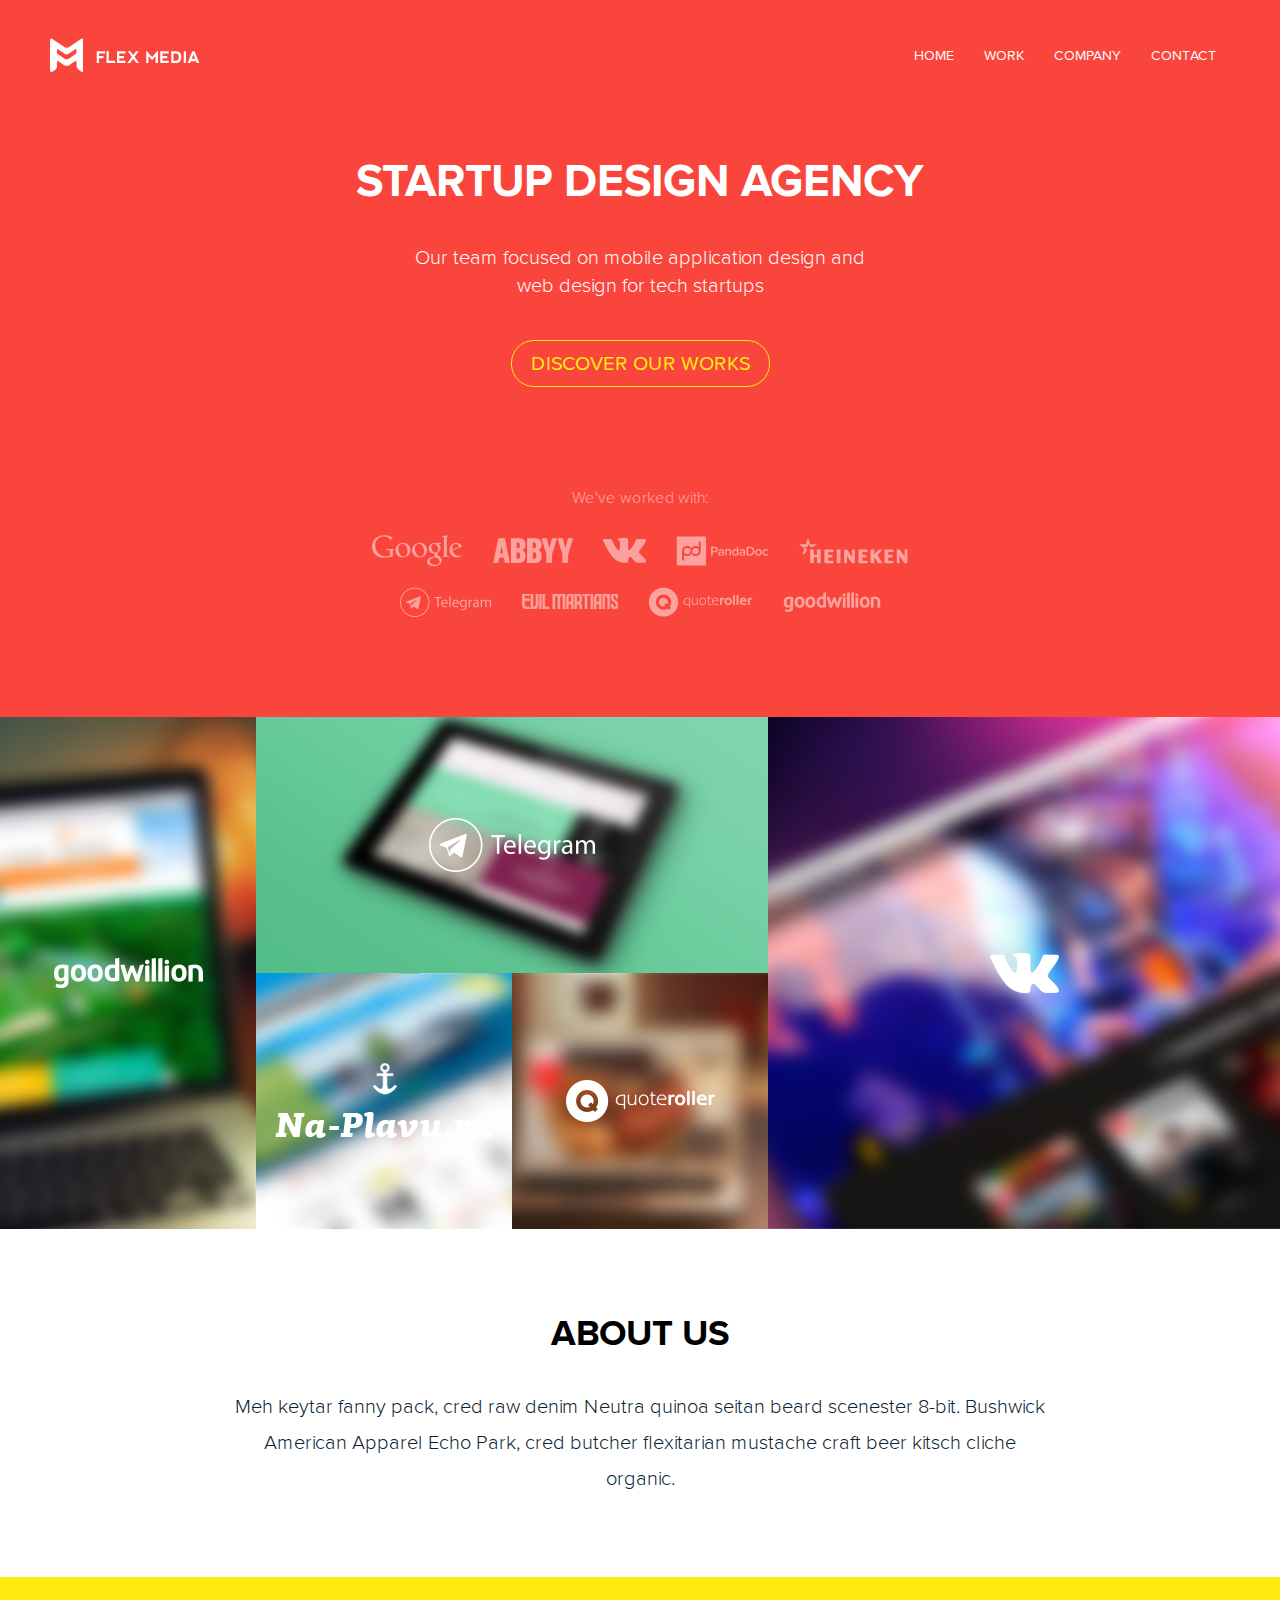
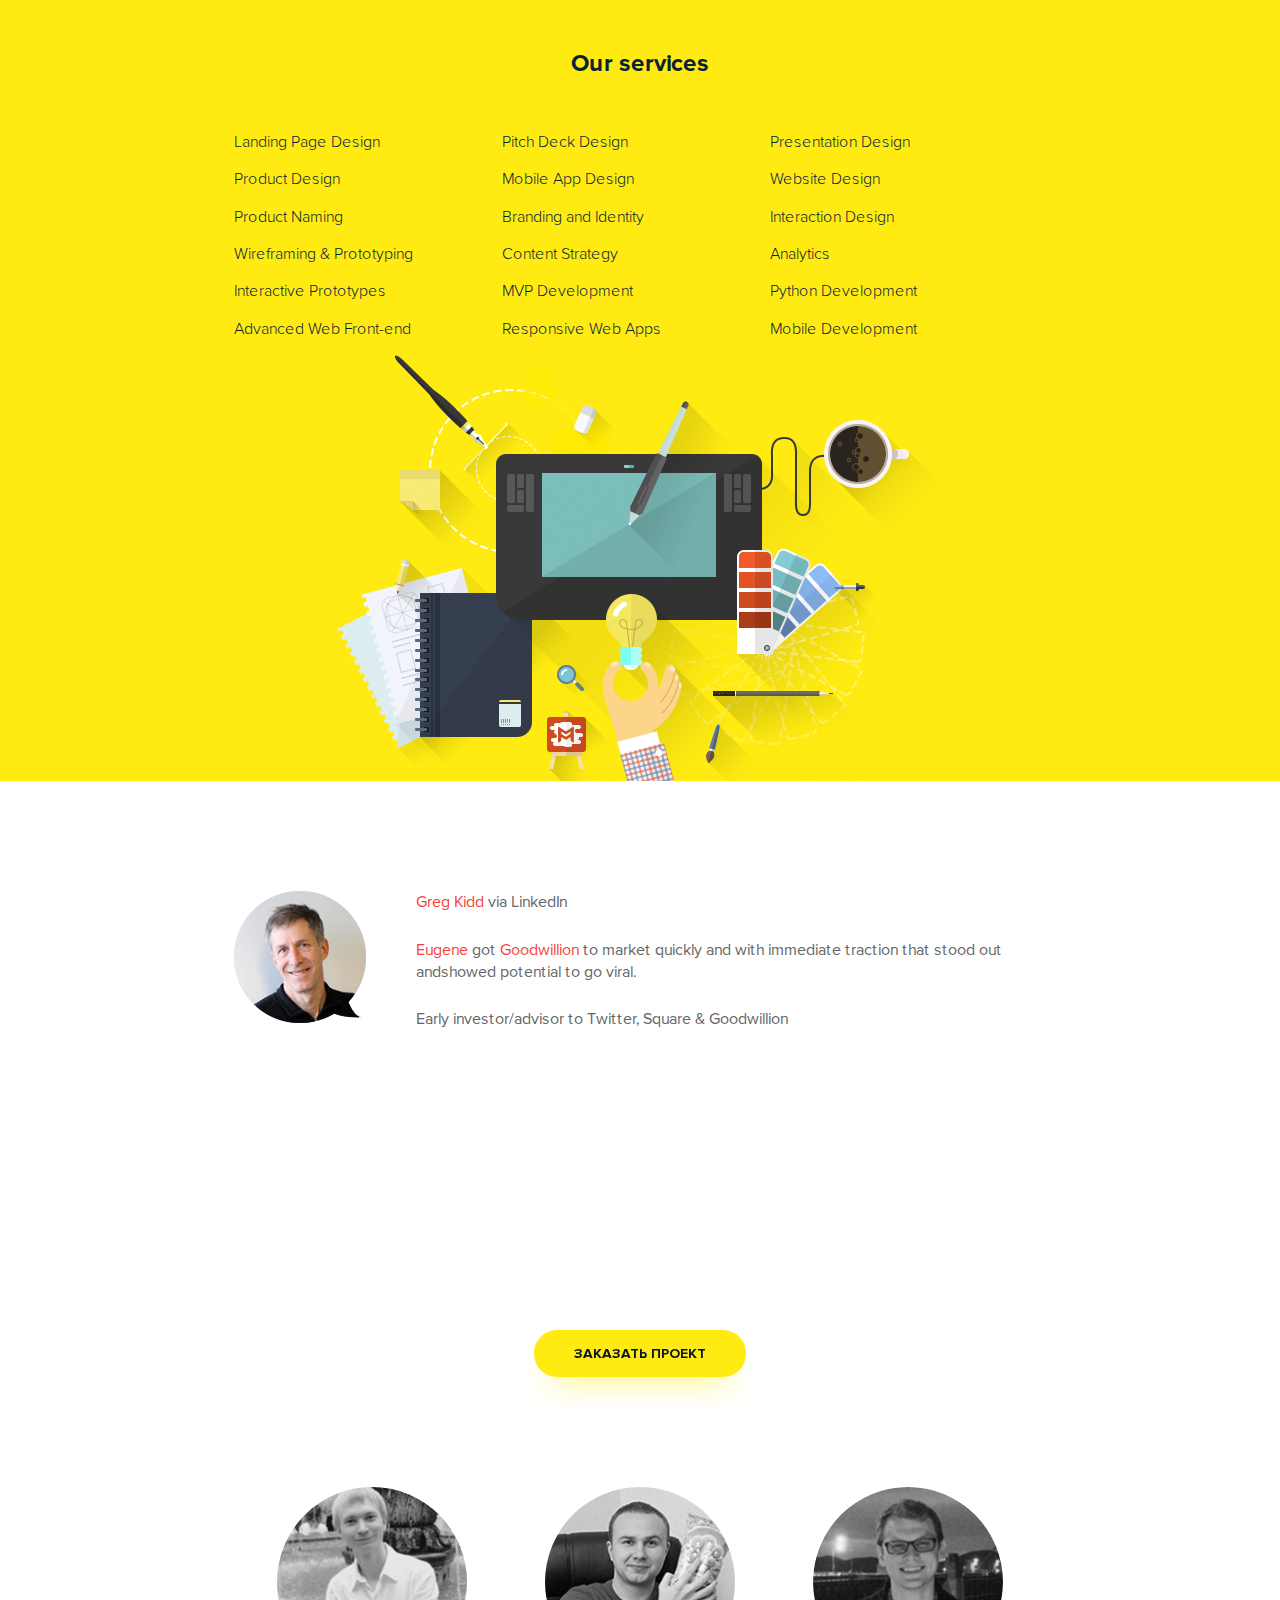
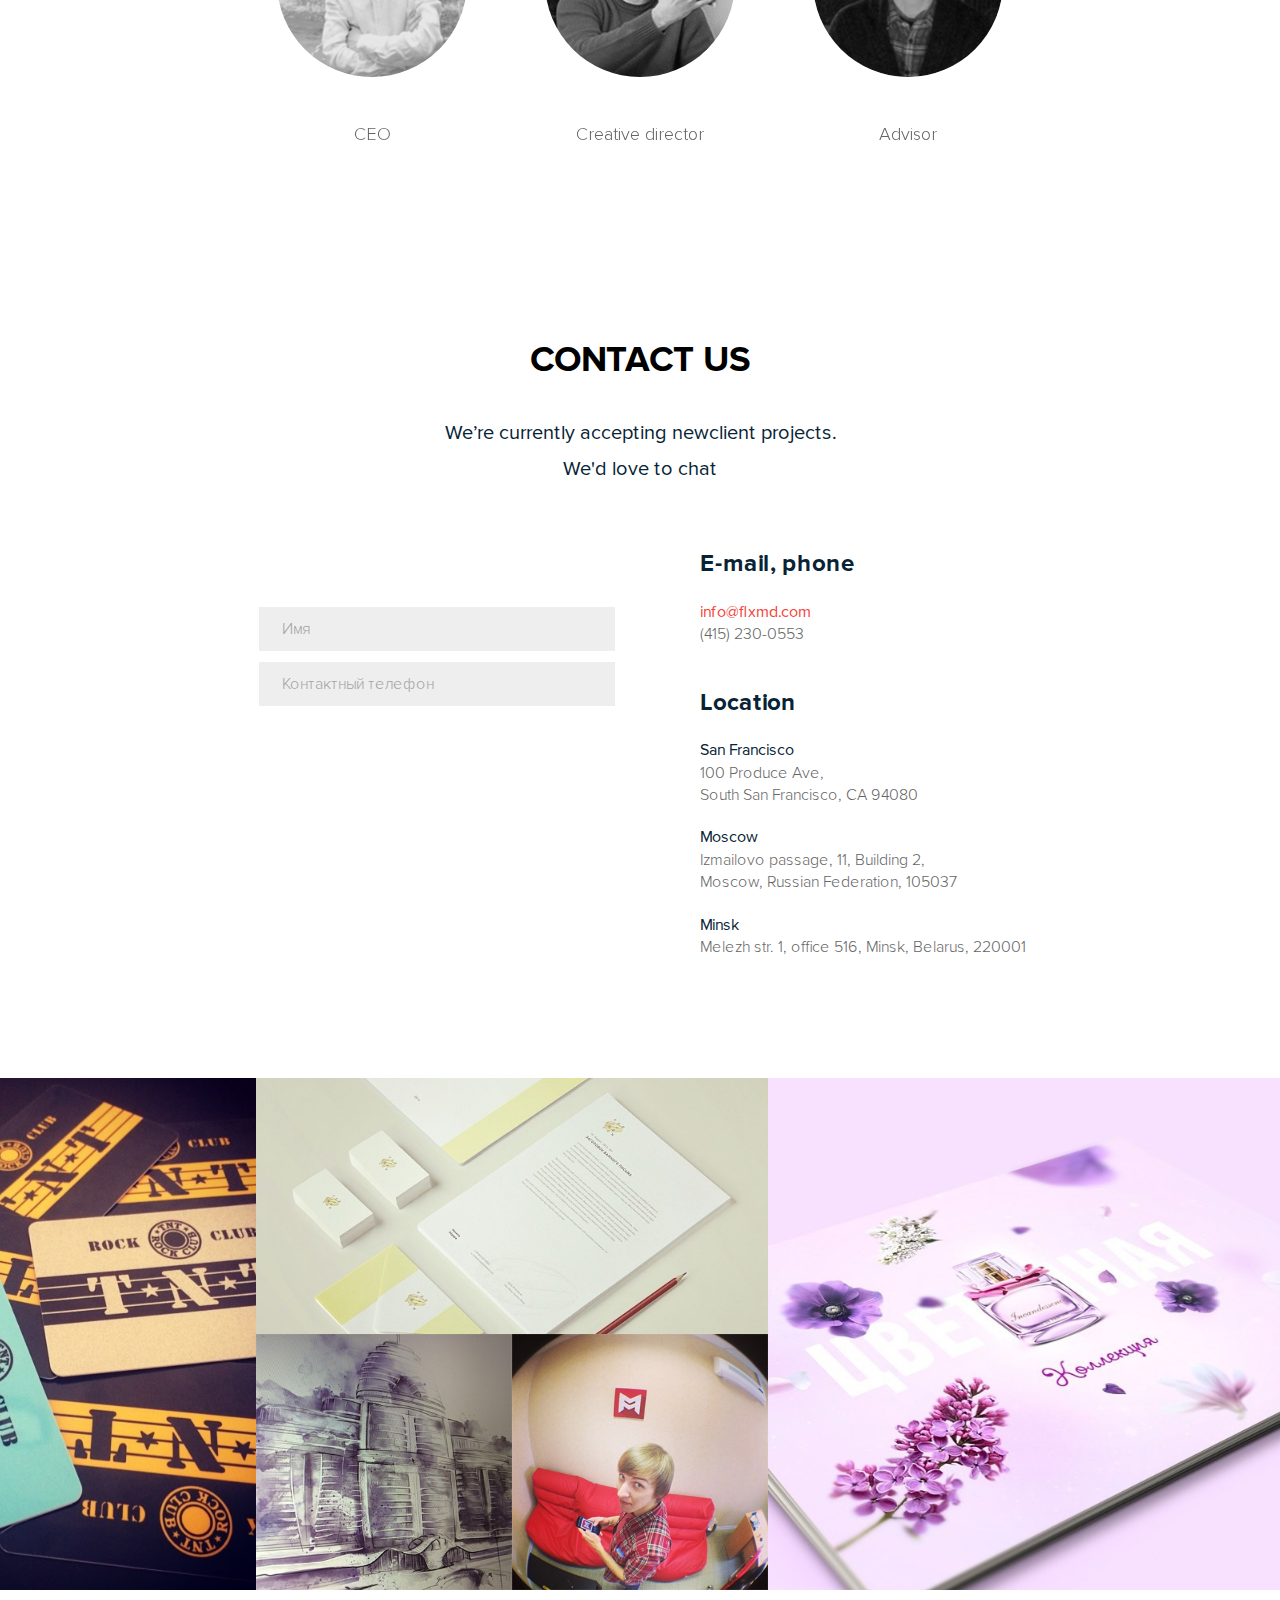
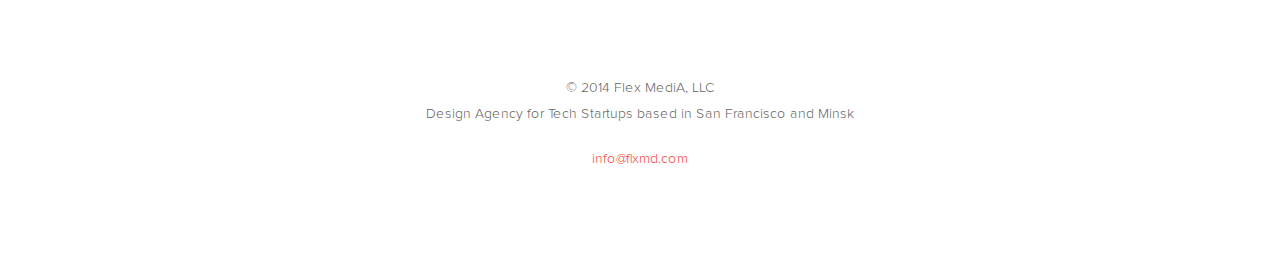
==== flxmd.com/index.html @ c4451a83 "upd" ====
<!doctype html>
<html>
<head>
	<meta charset="utf-8">
	<title>zakaz</title>
	<meta name="format-detection" content="telephone=no">
	<meta name="viewport" content="initial-scale=1"/>
	<link rel="stylesheet" media="screen" href="css/component.css" >
	<link rel="stylesheet" media="screen" href="css/screen.css" >
	<script src="js/lib/jquery.js"></script>
	<script src="js/lib/modernizr.custom.js"></script>
	<script src="js/lib/jquery-ui.min.js"></script>
	<script src="js/lib/jquery.ui.touch-punch.js"></script>
	<script src="js/lib/classie.js"></script>
	<script src="js/lib/jquery.touchSwipe.min.js"></script>
	<script src="js/lib/progressButton.js"></script>
	<script src="js/lib/jquery.validate.js"></script>
	<script src="js/common.js"></script>
	<!--[if IE]><script src="js/lib/html5shiv.js"></script><![endif]-->
</head>
<body>

<div class="pagewrap" id="pagewrap">
<a href="#" class="menu-btn" rel="internal"></a>
<div class="wrapper">
<!-- BEGIN  out-->
<div class="out out_mobile" id="out">
	
	<!-- BEGIN header -->
		<header class="header-wrap">
			<div class="header">
				<span class="header__close js-close-sidebar"></span>
				<h1 class="logo"><a href="index.html"></a></h1>
				<nav class="menu">
					<ul>
						<li><a href="#">Home</a></li>
						<li><a href="#">Work</a></li>
						<li><a href="#">CompanY</a></li>
						<li><a href="#">Contact</a></li>
					</ul>
				</nav>
			</div>
		</header>
		<!-- END header -->
	<div class="out__inner">
		<!-- BEGIN topper -->
		<section class="topper">
			<h2 class="h2"><span>Startup design agency</span></h2>
			<p>Our team focused on mobile application design and<br> web design for tech startups</p>
			<div class="topper__btn">
				<a href="#" class="works-link">Discover our works</a>
			</div>
			<div class="parthners">
				<div class="parthners__title">We've worked with:</div>
				<ul class="parthners__list">
					<li><a href="#"><i class="google-logo"></i></a></li>
					<li><a href="#"><i class="abby-logo"></i></a></li>
					<li><a href="#"><i class="vk-logo"></i></a></li>
					<li><a href="#"><i class="pandadoc-logo"></i></a></li>
					<li><a href="#"><i class="heineken-logo"></i></a></li>
				</ul>
				<ul class="parthners__list">
					<li><a href="#"><i class="telegram-logo"></i></a></li>
					<li><a href="#"><i class="evilmartians-logo"></i></a></li>
					<li><a href="#"><i class="quoterollers-logo"></i></a></li>
					<li><a href="#"><i class="willion-logo"></i></a></li>
				</ul>
			</div>
		</section>
		<!-- END topper -->
		<!-- BEGIN m-works -->
		<section class="m-works-wrap">
			<div class="box-wrap">
				<div class="box-wrap__col wide first">
					<!-- BEGIN box -->
					<div class="box box_w">
						<a href="#" class="m-works">
							<div class="m-works__img" style="background-image: url(img/pict8.jpg);"></div>
							<div class="m-works__img-blur" style="background-image: url(img/pict8-blur.jpg);"></div>
							<div class="m-works__logo">
								<img src="img/telegram.png" alt="">
							</div>
						</a>
					</div>
					<!-- END box -->
					<!-- BEGIN box -->
					<div class="box box_small">
						<a href="#" class="m-works">
							<div class="m-works__img" style="background-image: url(img/pict2.jpg);"></div>
							<div class="m-works__img-blur" style="background-image: url(img/pict2-blur.jpg);"></div>
							<div class="m-works__logo">
								<img src="img/naplavu-logo.png" alt="">
							</div>
						</a>
					</div>
					<!-- END box -->
					<!-- BEGIN box -->
					<div class="box box_small">
						<a href="#" class="m-works">
							<div class="m-works__img" style="background-image: url(img/pict3.jpg);"></div>
							<div class="m-works__img-blur" style="background-image: url(img/pict3-blur.jpg);"></div>
							<div class="m-works__logo">
								<img src="img/qouteroller.png" alt="">
							</div>
						</a>
					</div>
					<!-- END box -->
				</div>
				<div class="box-wrap__col second">
					<div class="box box_high">
						<a href="#" class="m-works">
							<div class="m-works__img" style="background-image: url(img/pict1.jpg);"></div>
							<div class="m-works__img-blur" style="background-image: url(img/pict1-blur.jpg);"></div>
							<div class="m-works__logo">
								<img src="img/goodwillion.png" alt="">
							</div>
						</a>
					</div>
				</div>
				<div class="box-wrap__col wide wide_resp">
					<div class="box box_big">
						<a href="#" class="m-works">
							<div class="m-works__img" style="background-image: url(img/pict4.jpg);"></div>
							<div class="m-works__img-blur" style="background-image: url(img/pict4-blur.jpg);"></div>
							<div class="m-works__logo">
								<img src="img/vk.png" alt="">
							</div>
						</a>
					</div>
				</div>
			</div>
		</section>
		<!-- END m-works -->
		<!-- BEGIN about -->
		<div class="about">
			<h3 class="h3">About us</h3>
			<p>Meh keytar fanny pack, cred raw denim Neutra quinoa seitan beard scenester 8-bit. Bushwick American Apparel Echo Park, cred butcher flexitarian mustache craft beer kitsch cliche organic.</p>
		</div>
		<!-- END about -->
		<!-- BEGIN services -->
		<div class="services-wrap">
			<div class="services">
				<div class="services__title">Our services</div>
				<ul class="services__list">
					<li><a href="#">Landing Page Design</a></li>
					<li><a href="#">Pitch Deck Design</a></li>
					<li><a href="#">Presentation Design</a></li>
					<li><a href="#">Product Design</a></li>
					<li><a href="#">Mobile App Design</a></li>
					<li><a href="#">Website Design</a></li>
					<li><a href="#">Product Naming</a></li>
					<li><a href="#">Branding and Identity</a></li>
					<li><a href="#">Interaction Design</a></li>
					<li><a href="#">Wireframing & Prototyping</a></li>
					<li><a href="#">Content Strategy</a></li>
					<li><a href="#">Analytics</a></li>
					<li><a href="#">Interactive Prototypes</a></li>
					<li><a href="#">MVP Development</a></li>
					<li><a href="#">Python Development</a></li>
					<li><a href="#">Advanced Web Front-end</a></li>
					<li><a href="#">Responsive Web Apps</a></li>
					<li><a href="#">Mobile Development</a></li>
				</ul>
				<div class="services__img">
					<img src="img/services.png" alt="">
				</div>
			</div>
		</div>
		<!-- END services -->
		<!-- BEGIN testimonials -->
		<div class="testimonials">
			<div class="testimonials__inner">
				<div class="testimonials__img">
					<img src="img/avatar.png" alt="">
				</div>
				<div class="testimonials__content">
					<p><a href="#">Greg Kidd</a> via LinkedIn</p>
					<p><a href="#">Eugene</a> got <a href="#">Goodwillion</a> to market quickly and with immediate traction that stood out andshowed potential to go viral.</p>
					<p>Early investor/advisor to Twitter, Square & Goodwillion</p>
				</div>
			</div>
		</div>
		<!-- END testimonials -->
	</div>
	<!-- BEGIN m-clients -->
	<section class="m-clients">
			<div class="m-clients__title">
				<p>Think we might help?</p>
				<p>We’d love to hear from you!</p>
			</div>
			<div class="m-clients__btn">
				<a href="#" class="btn btn_yellow">заказать проект</a>
			</div>
			<ul class="m-clients__list">
				<li>
					<div class="m-clients__img" style="background-image: url(img/avatar2.png);"></div>
					<div class="m-clients__info">
						<div class="m-clients__name">Valery Kelmuts</div>
						<div class="m-clients__job">CEO</div>
					</div>
				</li>
				<li>
					<div class="m-clients__img" style="background-image: url(img/avatar3.png);"></div>
					<div class="m-clients__info">
						<div class="m-clients__name">Eugene Selenkov</div>
						<div class="m-clients__job">Creative director</div>
					</div>
				</li>
				<li>
					<div class="m-clients__img" style="background-image: url(img/avatar4.png);"></div>
					<div class="m-clients__info">
						<div class="m-clients__name">Eugene Nevgen</div>
						<div class="m-clients__job">Advisor</div>
					</div>
				</li>
			</ul>
			<!-- BEGIN video -->
			<div class="video-holder">
				<video id="video1" autoplay loop mute poster="img/clients-bg.jpg" style="height:100%; width:100%;">
					<source src="video/tnt24.ogv" type='video/ogg'>
					<source src="video/tnt24.mp4" type='video/mp4'>
					<source src="video/tnt24.webm" type='video/webm'>
				</video>
			</div>
			<!-- END video -->
	</section>
	<!-- END m-clients -->
	<div class="out__inner">
		<section class="contacts">
			<div class="contacts__inner">
				<h3 class="h3">Contact us</h3>
				<div class="contacts__topper">
					<p>We’re currently accepting newclient projects. </p>
					<p>We'd love to chat</p>
				</div>
				<div class="contacts__wrap">
					<div class="contacts__left">
						<!-- tab content -->
		  	<div class="form">
		  	  	<div class="form__content">
		  	  		<form class="js-validate">
		  	  			<label class="form__item">
		  	  				<input type="text" class="input" placeholder="Имя" required name="name">
		  	  			</label>
		  	  			<label class="form__item">
		  	  				<input type="text" class="input" placeholder="Контактный телефон" required name="tel">
		  	  			</label>
						<div class="form__btn">
							<button class="progress-button" data-style="rotate-side-down" data-perspective data-horizontal>Отправить</button>
						</div>
		  	  		</form>
		  	  	</div>
		  	</div> 
		<!-- END form -->
					</div>
					<div class="contacts__right">
						<div class="contacts__block">
							<div class="contacts__title">E-mail, phone</div>
							<a href="#">info@flxmd.com</a>
							<p>(415) 230-0553</p>
						</div>
						<div class="contacts__block">
							<div class="contacts__title">Location</div>
							<div class="contacts__city">
								<p><strong>San Francisco</strong></p>
								<p>100 Produce Ave,</p>
								<p>South San Francisco, CA 94080</p>
							</div>
							<div class="contacts__city">
								<p><strong>Moscow</strong></p>
								<p>Izmailovo passage, 11, Building 2,</p>
								<p>Moscow, Russian Federation, 105037 </p>
							</div>
							<div class="contacts__city">
								<p><strong>Minsk</strong></p>
								<p>Melezh str. 1, office 516, Minsk, Belarus, 220001</p>
							</div>
						</div>
					</div>
				</div>
			</div>
		</section>
		<!-- BEGIN m-works -->
		<section class="m-works-wrap">
			<div class="box-wrap">
				<div class="box-wrap__col wide first">
					<!-- BEGIN box -->
					<div class="box box_w">
						<a href="#" class="m-works">
							<div class="m-works__img" style="background-image: url(img/pict10.jpg);"></div>
						</a>
					</div>
					<!-- END box -->
					<!-- BEGIN box -->
					<div class="box box_small">
						<a href="#" class="m-works">
							<div class="m-works__img" style="background-image: url(img/pict11.jpg);"></div>
						</a>
					</div>
					<!-- END box -->
					<!-- BEGIN box -->
					<div class="box box_small">
						<a href="#" class="m-works">
							<div class="m-works__img" style="background-image: url(img/pict12.jpg);"></div>
						</a>
					</div>
					<!-- END box -->
				</div>
				<div class="box-wrap__col second">
					<div class="box box_high">
						<a href="#" class="m-works">
							<div class="m-works__img" style="background-image: url(img/pict9.jpg);"></div>
						</a>
					</div>
				</div>
				<div class="box-wrap__col wide wide_resp">
					<div class="box box_big">
						<a href="#" class="m-works">
							<div class="m-works__img" style="background-image: url(img/pict13.jpg);"></div>
						</a>
					</div>
				</div>
			</div>
		</section>
		<!-- END m-works -->
	</div>
	<!-- BEGIN footer -->
	<footer class="footer">
		<div class="footer__inner">
			<p>© 2014 Flex MediA, LLC</p>
			<p>Design Agency for Tech Startups based in San Francisco and Minsk</p>
			<div class="footer__mail"><a href="#">info@flxmd.com</a></div>
		</div>
	</footer>
	<!-- END footer -->
</div>
<!-- END out-->
</div>


</body>
</html>
---- flxmd.com/css/component.css ----
@font-face {
	font-weight: normal;
	font-style: normal;
	font-family: 'icomoon';
	src:url('../fonts/icomoon.eot');
	src:url('../fonts/icomoon.eot?#iefix') format('embedded-opentype'),
		url('../fonts/icomoon.ttf') format('truetype'),
		url('../fonts/icomoon.woff') format('woff');
}

/* General styles for all types of buttons */
.progress-button {
	position: relative;
	display: inline-block;
	padding: 0 60px;
	outline: none;
	border: none;
	background: #fa453c;
	color: #fff;
	text-transform: uppercase;
	letter-spacing: 1px;
	font-size: 1em;
	line-height: 4;
}

.progress-button[disabled],
.progress-button[disabled].state-loading {
	cursor: default;
}

.progress-button .content {
	position: relative;
	display: block;
}

.progress-button .content::before,
.progress-button .content::after  {
	position: absolute;
	right: 20px;
	color: #fff;
	font-family: "icomoon";
	opacity: 0;
	-webkit-transition: opacity 0.3s 0.3s;
	transition: opacity 0.3s 0.3s;
}

.progress-button .content::before {
	content: "\e600"; /* Checkmark for success */
}

.progress-button .content::after {
	content: "\e601"; /* Cross for error */
}

.progress-button.state-success .content::before,
.progress-button.state-error .content::after {
	opacity: 1;
}

.notransition {
	-webkit-transition: none !important;
	transition: none !important;
}

.progress-button .progress {
	background: #fa453c;
}

.progress-button .progress-inner {
	position: absolute;
	left: 0;
	background: #d23f38;
}

.progress-button[data-horizontal] .progress-inner {
	top: 0;
	width: 0;
	height: 100%;
	-webkit-transition: width 0.3s, opacity 0.3s;
	transition: width 0.3s, opacity 0.3s;
}

.progress-button[data-vertical] .progress-inner {
	bottom: 0;
	width: 100%;
	height: 0;
	-webkit-transition: height 0.3s, opacity 0.3s;
	transition: height 0.3s, opacity 0.3s;
}

/* Necessary 3d styles for buttons with perspective */

.progress-button[data-perspective] {
	position: relative;
	width: 100%;
	display: block;
	padding: 0;
	background: transparent;
	-webkit-perspective: 900px;
	perspective: 900px;
}

.progress-button[data-perspective] .content {
	padding: 0 60px;
	background: #fa453c;
}

.progress-button[data-perspective] .progress-wrap {
	display: block;
	-webkit-transition: -webkit-transform 0.2s;
	transition: transform 0.2s;
	-webkit-transform-style: preserve-3d;
	transform-style: preserve-3d;
}

.progress-button[data-perspective] .content,
.progress-button[data-perspective] .progress {
	outline: 1px solid rgba(0,0,0,0); /* Smoothen jagged edges in FF */
}

/* Individual styles */
/* Choose the effect(s) you want, delete the rest */

/* Fill horizontal */
/* ====================== */

.progress-button[data-style="fill"][data-horizontal] {
	overflow: hidden;
}

.progress-button[data-style="fill"][data-horizontal] .content {
	z-index: 10;
	-webkit-transition: -webkit-transform 0.3s;
	transition: transform 0.3s;
}

.progress-button[data-style="fill"][data-horizontal] .content::before,
.progress-button[data-style="fill"][data-horizontal] .content::after {
	top: 100%;
	right: auto;
	left: 50%;
	-webkit-transition: opacity 0.3s;
	transition: opacity 0.3s;
	-webkit-transform: translateX(-50%);
	transform: translateX(-50%);
}

.progress-button[data-style="fill"][data-horizontal].state-success .content,
.progress-button[data-style="fill"][data-horizontal].state-error .content {
	-webkit-transform: translateY(-100%);
	transform: translateY(-100%);
}

/* Fill vertical */
/* ====================== */

.progress-button[data-style="fill"][data-vertical] {
	overflow: hidden;
}

.progress-button[data-style="fill"][data-vertical] .content {
	z-index: 10;
	-webkit-transition: -webkit-transform 0.3s;
	transition: transform 0.3s;
}

.progress-button[data-style="fill"][data-vertical] .content::before,
.progress-button[data-style="fill"][data-vertical] .content::after {
	top: 100%;
	right: auto;
	left: 50%;
	-webkit-transition: opacity 0.3s;
	transition: opacity 0.3s;
	-webkit-transform: translateX(-50%);
	transform: translateX(-50%);
}

.progress-button[data-style="fill"][data-vertical].state-success .content,
.progress-button[data-style="fill"][data-vertical].state-error .content {
	-webkit-transform: translateY(-100%);
	transform: translateY(-100%);
}

/* Shrink horizontal */
/* ====================== */

.progress-button[data-style="shrink"] { /* common for horizontal and vertical */
	overflow: hidden;
	-webkit-transition: -webkit-transform 0.2s;
	transition: transform 0.2s;
}

.progress-button[data-style="shrink"][data-horizontal] .content {
	-webkit-transition: opacity 0.3s, -webkit-transform 0.3s;
	transition: opacity 0.3s, transform 0.3s;
}

.progress-button[data-style="shrink"][data-horizontal] .content::before,
.progress-button[data-style="shrink"][data-horizontal] .content::after {
	top: 100%;
	right: auto;
	left: 50%;
	-webkit-transition: opacity 0.3s;
	transition: opacity 0.3s;
	-webkit-transform: translateX(-50%);
	transform: translateX(-50%);
}

.progress-button[data-style="shrink"][data-horizontal].state-loading {
	-webkit-transform: scaleY(0.3);
	transform: scaleY(0.3);
}

.progress-button[data-style="shrink"][data-horizontal].state-loading .content {
	opacity: 0;
}

.progress-button[data-style="shrink"][data-horizontal].state-success .content,
.progress-button[data-style="shrink"][data-horizontal].state-error .content {
	-webkit-transform: translateY(-100%);
	transform: translateY(-100%);
}

/* Shrink vertical */
/* ====================== */

.progress-button[data-style="shrink"][data-vertical] .content {
	-webkit-transition: opacity 0.3s, -webkit-transform 0.3s;
	transition: opacity 0.3s, transform 0.3s;
}

.progress-button[data-style="shrink"][data-vertical] .content::before,
.progress-button[data-style="shrink"][data-vertical] .content::after {
	top: 100%;
	right: auto;
	left: 50%;
	-webkit-transition: opacity 0.3s;
	transition: opacity 0.3s;
	-webkit-transform: translateX(-50%);
	transform: translateX(-50%);
}

.progress-button[data-style="shrink"][data-vertical].state-loading {
	-webkit-transform: scaleX(0.1);
	transform: scaleX(0.1);
}

.progress-button[data-style="shrink"][data-vertical].state-loading .content {
	opacity: 0;
}

.progress-button[data-style="shrink"][data-vertical].state-success .content,
.progress-button[data-style="shrink"][data-vertical].state-error .content {
	-webkit-transform: translateY(-100%);
	transform: translateY(-100%);
}

/* Rotate bottom 3d */
/* ====================== */

.progress-button[data-style="rotate-angle-bottom"] .progress {
	position: absolute;
	top: 100%;
	left: 0;
	width: 100%;
	height: 20px;
	box-shadow: 0 -1px 0 #148544; /* fix the blurriness that causes a gap */
	-webkit-transform: rotateX(-90deg);
	transform: rotateX(-90deg);
	-webkit-transform-origin: 50% 0%;
	transform-origin: 50% 0%;
}

.progress-button[data-style="rotate-angle-bottom"].state-loading .progress-wrap {
	-webkit-transform: rotateX(45deg);
	transform: rotateX(45deg);
}

/* Rotate top 3d */
/* ====================== */

.progress-button[data-style="rotate-angle-top"] .progress {
	position: absolute;
	bottom: 100%;
	left: 0;
	width: 100%;
	height: 20px;
	box-shadow: 0 1px 0 #148544; /* fix the blurriness that causes a gap */
	-webkit-transform: rotateX(90deg);
	transform: rotateX(90deg);
	-webkit-transform-origin: 50% 100%;
	transform-origin: 50% 100%;
}

.progress-button[data-style="rotate-angle-top"].state-loading .progress-wrap {
	-webkit-transform: rotateX(-45deg);
	transform: rotateX(-45deg);
}

/* Rotate left 3d */
/* ====================== */

.progress-button[data-style="rotate-angle-left"] .progress {
	position: absolute;
	top: 0;
	right: 100%;
	width: 20px;
	height: 100%;
	box-shadow: 1px 0 0 #148544; /* fix the blurriness that causes a gap */
	-webkit-transform: rotateY(-90deg);
	transform: rotateY(-90deg);
	-webkit-transform-origin: 100% 50%;
	transform-origin: 100% 50%;
}

.progress-button[data-style="rotate-angle-left"].state-loading .progress-wrap {
	-webkit-transform: rotateY(45deg);
	transform: rotateY(45deg);
}

/* Rotate right 3d */
/* ====================== */

.progress-button[data-style="rotate-angle-right"] .progress {
	position: absolute;
	top: 0;
	left: 100%;
	width: 20px;
	height: 100%;
	box-shadow: -1px 0 0 #148544; /* fix the blurriness that causes a gap */
	-webkit-transform: rotateY(90deg);
	transform: rotateY(90deg);
	-webkit-transform-origin: 0% 50%;
	transform-origin: 0% 50%;
}

.progress-button[data-style="rotate-angle-right"].state-loading .progress-wrap {
	-webkit-transform: rotateY(-45deg);
	transform: rotateY(-45deg);
}

/* Rotate side down 3d */
/* ====================== */

.progress-button[data-style="rotate-side-down"] .progress {
	position: absolute;
	top: 100%;
	left: 8px;
	right: 8px;
	height: 20px;
	-webkit-transform: rotateX(-90deg);
	transform: rotateX(-90deg);
	-webkit-transform-origin: 50% 0%;
	transform-origin: 50% 0%;
	-webkit-backface-visibility: hidden;
	backface-visibility: hidden;
}

.progress-button[data-style="rotate-side-down"].state-loading .progress-wrap {
	-webkit-transform: rotateX(90deg) translateZ(10px);
	transform: rotateX(90deg) translateZ(10px);
}

/* Rotate side up 3d */
/* ====================== */

.progress-button[data-style="rotate-side-up"] .progress {
	position: absolute;
	bottom: 100%;
	left: 0;
	width: 100%;
	height: 20px;
	-webkit-transform: rotateX(90deg);
	transform: rotateX(90deg);
	-webkit-transform-origin: 50% 100%;
	transform-origin: 50% 100%;
	-webkit-backface-visibility: hidden;
	backface-visibility: hidden;
}

.progress-button[data-style="rotate-side-up"].state-loading .progress-wrap {
	-webkit-transform: rotateX(-90deg) translateZ(10px);
	transform: rotateX(-90deg) translateZ(10px);
}

/* Rotate side left 3d */
/* ====================== */

.progress-button[data-style="rotate-side-left"] .progress-wrap {
	-webkit-transform-origin: 0 50%;
	transform-origin: 0 50%;
}

.progress-button[data-style="rotate-side-left"] .progress {
	position: absolute;
	top: 0;
	left: 0;
	width: 20px;
	height: 100%;
	-webkit-transform: rotateY(90deg);
	transform: rotateY(90deg);
	-webkit-transform-origin: 0 50%;
	transform-origin: 0 50%;
}

.progress-button[data-style="rotate-side-left"].state-loading .progress-wrap {
	-webkit-transform: translateX(50%) rotateY(90deg) translateZ(10px);
	transform: translateX(50%) rotateY(90deg) translateZ(10px);
}

/* Rotate side right 3d */
/* ====================== */

.progress-button[data-style="rotate-side-right"] .progress-wrap {
	-webkit-transform-origin: 100% 50%;
	transform-origin: 100% 50%;
}

.progress-button[data-style="rotate-side-right"] .progress {
	position: absolute;
	top: 0;
	left: 100%;
	width: 20px;
	height: 100%;
	-webkit-transform: rotateY(90deg);
	transform: rotateY(90deg);
	-webkit-transform-origin: 0 50%;
	transform-origin: 0 50%;
}

.progress-button[data-style="rotate-side-right"].state-loading .progress-wrap {
	-webkit-transform: translateX(-50%) rotateY(-90deg) translateZ(10px);
	transform: translateX(-50%) rotateY(-90deg) translateZ(10px);
}

/* Rotate back 3d */
/* ====================== */

.progress-button[data-style="rotate-back"] .progress-wrap {
	-webkit-transition-timing-function: ease-out;
	transition-timing-function: ease-out;
}

.progress-button[data-style="rotate-back"] .content {
	-webkit-backface-visibility: hidden;
	backface-visibility: hidden;
}

.progress-button[data-style="rotate-back"] .progress {
	position: absolute;
	top: 100%;
	left: 0;
	width: 100%;
	height: 100%;
	-webkit-transform: rotateX(-180deg);
	transform: rotateX(-180deg);
	-webkit-transform-origin: 50% 0%;
	transform-origin: 50% 0%;
	-webkit-backface-visibility: hidden;
	backface-visibility: hidden;
}

.progress-button[data-style="rotate-back"].state-loading .progress-wrap {
	-webkit-transform: rotateX(180deg) scaleX(0.6) scaleY(0.3);
	transform: rotateX(180deg) scaleX(0.6) scaleY(0.3);
}

/* flip open 3d */
/* ====================== */

.progress-button[data-style="flip-open"] .content {
	z-index: 10;
	-webkit-transition: -webkit-transform 0.2s;
	transition: transform 0.2s;
	-webkit-transform-origin: 50% 0;
	transform-origin: 50% 0;
}

.progress-button[data-style="flip-open"] .progress {
	position: absolute;
	top: 0;
	left: 0;
	width: 100%;
	height: 100%;
}

.progress-button[data-style="flip-open"].state-loading .content {
	-webkit-transform: rotateX(45deg);
	transform: rotateX(45deg);
}

/* slide down */
/* ====================== */

.progress-button[data-style="slide-down"] {
	padding: 0;
	overflow: visible;
	-webkit-backface-visibility: hidden;
	backface-visibility: hidden;
}

.progress-button[data-style="slide-down"] .content {
	z-index: 10;
	padding: 0 60px;
	background: #1d9650;
}

.progress-button[data-style="slide-down"] .progress {
	position: absolute;
	top: 0;
	left: 0;
	width: 100%;
	height: 100%;
	-webkit-transition: -webkit-transform 0.2s;
	transition: transform 0.2s;
}

.progress-button[data-style="slide-down"].state-loading .progress {
	-webkit-transform: translateY(10px);
	transform: translateY(10px);
}

/* move-up */
/* ====================== */

.progress-button[data-style="move-up"] {
	padding: 0;
	overflow: visible;
	-webkit-backface-visibility: hidden;
	backface-visibility: hidden;
}

.progress-button[data-style="move-up"] .content {
	z-index: 10;
	padding: 0 60px;
	background: #1d9650;
	-webkit-transition: -webkit-transform 0.2s;
	transition: transform 0.2s;
}

.progress-button[data-style="move-up"] .progress {
	position: absolute;
	top: 0;
	left: 0;
	width: 100%;
	height: 100%;
}

.progress-button[data-style="move-up"].state-loading .content {
	-webkit-transform: translateY(-10px);
	transform: translateY(-10px);
}

/* top-line */
/* ====================== */

.progress-button[data-style="top-line"] .progress-inner {
	height: 3px;
}

.progress-button[data-style="top-line"] .content::before,
.progress-button[data-style="top-line"] .content::after {
	right: auto;
	left: 100%;
	margin-left: 25px;
}

/* lateral-lines */
/* ====================== */

.progress-button[data-style="lateral-lines"] .progress-inner {
	width: 100%;
	border-right: 3px solid #0e7138;
	border-left: 3px solid #0e7138;
	background: transparent;
}

.progress-button[data-style="lateral-lines"] .content::before,
.progress-button[data-style="lateral-lines"] .content::after {
	right: auto;
	left: 100%;
	margin-left: 25px;
}
---- flxmd.com/css/screen.css ----
/*done by Coderiver.com.ua */
html, body, div, span, applet, object, iframe, h1, h2, h3, h4, h5, h6, p, blockquote, pre, a, abbr, acronym, address, big, cite, code, del, dfn, em, img, ins, kbd, q, s, samp, small, strike, strong, sub, sup, tt, var, b, u, i, center, dl, dt, dd, ol, ul, li, fieldset, form, label, legend, table, caption, tbody, tfoot, thead, tr, th, td, article, aside, canvas, details, embed, figure, figcaption, footer, header, hgroup, menu, nav, output, ruby, section, summary, time, mark, audio, video { margin: 0; padding: 0; border: 0; vertical-align: baseline; }

body, html { height: 100%; -webkit-font-smoothing: antialiased; -moz-font-smoothing: antialiased; -ms-font-smoothing: antialiased; -o-font-smoothing: antialiased; }

img, fieldset, a img { border: none; }

input[type="submit"], button { cursor: pointer; }
input[type="submit"]::-moz-focus-inner, button::-moz-focus-inner { padding: 0; border: 0; }

textarea { overflow: auto; }

input, button { margin: 0; padding: 0; border: 0; }

input, textarea, select, button, h1, h2, h3, h4, h5, h6, a, span, a:focus { outline: none; }

ul, ol { list-style-type: none; }

@media only screen and (min-device-width: 320px) and (max-device-width: 480px) { * { -webkit-text-size-adjust: none; } }
table { border-spacing: 0; border-collapse: collapse; width: 100%; }

.box-wrap { *zoom: 1; background: black; }
.box-wrap:after { content: " "; display: table; clear: both; }
.m-services .box-wrap { background: white; }
.box-wrap.box-wrap_mod .box-wrap__col.second { left: 40%; }
@media only screen and (max-width: 1024px) { .box-wrap.box-wrap_mod .box-wrap__col.second { left: 50%; } }
@media only screen and (max-width: 768px) { .box-wrap.box-wrap_mod .box-wrap__col.second { left: 0; } }
.box-wrap.box-wrap_mod .box-wrap__col.first { left: -20%; }
@media only screen and (max-width: 1024px) { .box-wrap.box-wrap_mod .box-wrap__col.first { left: -25%; } }
@media only screen and (max-width: 768px) { .box-wrap.box-wrap_mod .box-wrap__col.first { left: 0; } }

.box-wrap__col { position: relative; width: 20%; float: left; }
.box-wrap__col.wide { width: 40%; }
.box-wrap__col.first { left: 20%; }
.box-wrap__col.second { left: -40%; }
@media only screen and (max-width: 1024px) { .box-wrap__col { width: 25%; }
  .box-wrap__col.wide { width: 50%; }
  .box-wrap__col.wide.wide_resp { width: 25%; }
  .box-wrap__col.wide.wide_resp .box_big { padding-bottom: 200%; }
  .box-wrap__col.first { left: 25%; }
  .box-wrap__col.second { left: -50%; } }
@media only screen and (max-width: 768px) { .box-wrap__col { width: 50%; }
  .box-wrap__col.wide { width: 100%; }
  .box-wrap__col.wide.wide_resp { width: 50%; }
  .box-wrap__col.wide.wide_resp .box_big { padding-bottom: 100%; }
  .box-wrap__col.first { left: 0; }
  .box-wrap__col.second { left: 0; } }
@media only screen and (max-width: 480px) { .box-wrap__col { width: 100%; }
  .box-wrap__col.wide { width: 100%; }
  .box-wrap__col.wide.wide_resp { width: 100%; } }

.box { position: relative; float: left; width: 100%; padding-bottom: 100%; -moz-box-sizing: border-box; -webkit-box-sizing: border-box; box-sizing: border-box; }
.box.box_small { width: 50%; padding-bottom: 50%; }
@media only screen and (max-width: 480px) { .box.box_small { width: 100%; padding-bottom: 100%; } }
.box.box_high { padding-bottom: 200%; }
@media only screen and (max-width: 768px) { .box.box_high { padding-bottom: 100%; } }
.box.box_w { padding-bottom: 50%; }
@media only screen and (max-width: 480px) { .box.box_w { padding-bottom: 100%; } }
@media only screen and (max-width: 320px) { .box.box_w { padding-bottom: 80%; } }
.m-services .box { border-bottom: 1px solid #f0f0f0; border-left: 1px solid #f0f0f0; }

@media only screen and (max-width: 1180px) { .m-service__col1 { width: 50%; }
  .m-service__col1 .box_high { padding-bottom: 100%; } }
@media only screen and (max-width: 768px) { .m-service__col1 { width: 100%; }
  .m-service__col1 .box_high { padding-bottom: 40%; } }
@media only screen and (max-width: 600px) { .m-service__col1 .box_high { padding-bottom: 50%; } }
@media only screen and (max-width: 400px) { .m-service__col1 .box_high { padding-bottom: 75%; } }

@media only screen and (max-width: 1180px) { .m-service__col2.wide { width: 50%; } }
@media only screen and (max-width: 768px) { .m-service__col2 { margin-top: 0; }
  .m-service__col2.wide { width: 100%; } }
@media only screen and (max-width: 480px) { .m-service__col2 .box.box_small { padding-bottom: 50%; } }
@media only screen and (max-width: 400px) { .m-service__col2 .box.box_small { padding-bottom: 70%; }
  .m-service__col2 .box.box_w { padding-bottom: 70%; } }

@media only screen and (max-width: 1180px) { .m-service__col3.wide { width: 100%; }
  .m-service__col3.wide .box_big { padding-bottom: 25%; } }
@media only screen and (max-width: 768px) { .m-service__col3.wide .box_big { padding-bottom: 50%; } }
@media only screen and (max-width: 568px) { .m-service__col3.wide .box_big { padding-bottom: 100%; } }
@media only screen and (max-width: 480px) { .m-service__col3.wide .box_big { padding-bottom: 130%; } }
@media only screen and (max-width: 400px) { .m-service__col3.wide .box_big { padding-bottom: 150%; } }
@media only screen and (max-width: 360px) { .m-service__col3.wide .box_big { padding-bottom: 160%; } }

@font-face { font-family: ProximaNovaRegular; src: url("fonts/proximanova-reg.eot"); src: url("fonts/proximanova-reg.eot?#iefix") format("embedded-opentype"), url("fonts/proximanova-reg.woff") format("woff"), url("fonts/proximanova-reg.ttf") format("truetype"); font-weight: normal; font-style: normal; }
@font-face { font-family: ProximaNovaBold; src: url("fonts/proximanova-bold.eot"); src: url("fonts/proximanova-bold.eot?#iefix") format("embedded-opentype"), url("fonts/proximanova-bold.woff") format("woff"), url("fonts/proximanova-bold.ttf") format("truetype"); font-weight: normal; font-style: normal; }
@font-face { font-family: ProximaNovaLight; src: url("fonts/proximanova-light.eot"); src: url("fonts/proximanova-light.eot?#iefix") format("embedded-opentype"), url("fonts/proximanova-light.woff") format("woff"), url("fonts/proximanova-light.ttf") format("truetype"); font-weight: normal; font-style: normal; }
body { font-family: "ProximaNovaRegular", Arial, sans-serif; font-size: 14px; line-height: 1.4; background: #444444; }

.out { background: white; }
@media only screen and (max-width: 1024px) { .out { cursor: default; } }

.h2 { padding-bottom: 30px; font-size: 46px; font-family: "ProximaNovaBold", Arial, sans-serif; text-transform: uppercase; color: white; text-align: center; }
.h2 span { font-weight: 400; }
@media only screen and (max-width: 768px) { .h2 { font-size: 24px; } }

.h3 { padding-bottom: 30px; font-size: 36px; font-family: "ProximaNovaBold", Arial, sans-serif; text-align: center; text-transform: uppercase; }

.topper { position: relative; background: #fa453c; text-align: center; padding-top: 150px; color: white; font-size: 20px; font-family: "ProximaNovaLight", Arial, sans-serif; z-index: 99; }
.topper__img { font-size: 0; }
.topper__img img { max-width: 90%; }
.topper p { max-width: 812px; margin: 0 auto; }
.topper__btn { padding: 40px 0 100px; }
@media only screen and (max-width: 768px) { .topper { padding-top: 80px; } }
.l-gray .topper { background: #2c3e50; }
.l-green .topper { background: #27ae60; }
.l-red .topper { background: #fa453c; }
.l-blue .topper { background: #2980b9; }
.l-yellow .topper { background: #e9bc21; }
.l-violet .topper { background: #9b59b6; }
.l-orange .topper { background: #e67e22; }
.l-turquoise .topper { background: #1abc9c; }
.l-sea .topper { background: #7fcbe3; }
.topper.topper_index { padding-top: 0; }

.works-link { display: inline-block; -moz-box-sizing: border-box; -webkit-box-sizing: border-box; box-sizing: border-box; height: 47px; padding: 0 19px; line-height: 47px; border-radius: 23px; border: 1px solid #ffeb12; color: #ffeb12; font-family: "ProximaNovaRegular", Arial, sans-serif; text-decoration: none; text-transform: uppercase; -moz-transition: all 250ms; -o-transition: all 250ms; -webkit-transition: all 250ms; transition: all 250ms; }
.works-link:hover { color: #fa453c; border-color: #fa453c; background: #ffeb12; }

.btn { position: relative; display: inline-block; height: 47px; line-height: 47px; padding: 0 30px; background: #fa453c; border-radius: 23px; text-decoration: none; color: white; font-family: "ProximaNovaBold", Arial, sans-serif; text-transform: uppercase; font-size: 14px; overflow: hidden; -moz-transform: translate3d(0, 0, 0); -ms-transform: translate3d(0, 0, 0); -webkit-transform: translate3d(0, 0, 0); transform: translate3d(0, 0, 0); -moz-transition: background 200ms; -o-transition: background 200ms; -webkit-transition: background 200ms; transition: background 200ms; }
.btn:after { content: ""; position: absolute; top: -30px; left: -73px; background: url('../img/icons-s33cffb6934.png') 0 -912px no-repeat; width: 91px; height: 132px; -moz-transition: none; -o-transition: none; -webkit-transition: none; transition: none; }
.btn:hover { background: #e82f25; -moz-transition: none; -o-transition: none; -webkit-transition: none; transition: none; }
.btn:hover:after { -moz-transition: -moz-transform 250ms; -o-transition: -o-transform 250ms; -webkit-transition: -webkit-transform 250ms; transition: transform 250ms; -moz-transform: translateX(180px); -ms-transform: translateX(180px); -webkit-transform: translateX(180px); transform: translateX(180px); }
.btn.btn_yellow { padding: 0 40px; background: #ffeb12; color: #071427; font-weight: 400; -moz-box-shadow: 0 19px 30px -18px #ffeb12; -webkit-box-shadow: 0 19px 30px -18px #ffeb12; box-shadow: 0 19px 30px -18px #ffeb12; }
.btn.btn_yellow:hover { background: #e3d219; }
.btn.btn_yellow:hover:after { -moz-transform: translateX(252px); -ms-transform: translateX(252px); -webkit-transform: translateX(252px); transform: translateX(252px); }

.wrapper { position: relative; }
.wrapper.has-blur { -webkit-filter: blur(3px); filter: blur(3px); filter: progid:DXImageTransform.Microsoft.Blur(pixelRadius=$var); }
@media only screen and (max-width: 768px) { .wrapper { overflow: hidden; -webkit-perspective: 1500px; perspective: 1500px; -webkit-perspective-origin: 0% 50%; perspective-origin: 0% 0%; } }

.out_mobile { position: relative; }
@media only screen and (max-width: 768px) { .out_mobile { -webkit-transform-style: preserve-3d; transform-style: preserve-3d; -moz-transition: -moz-transform 0.5s; -o-transition: -o-transform 0.5s; -webkit-transition: -webkit-transform 0.5s; transition: transform 0.5s; }
  .out_mobile.is-open { -moz-transform: translate3d(200px, 0, 0); -ms-transform: translate3d(200px, 0, 0); -webkit-transform: translate3d(200px, 0, 0); transform: translate3d(200px, 0, 0); } }
@media only screen and (max-width: 320px) { .out_mobile.is-open { -moz-transform: translate3d(320px, 0, 0); -ms-transform: translate3d(320px, 0, 0); -webkit-transform: translate3d(320px, 0, 0); transform: translate3d(320px, 0, 0); } }

.out__inner { position: relative; background: white; z-index: 2; }
.out__inner:after { position: absolute; content: ""; top: 0; right: 0; width: 100%; height: 100%; background: rgba(0, 0, 0, 0.2); opacity: 0; -moz-transition: opacity 0.5s linear; -o-transition: opacity 0.5s linear; -webkit-transition: opacity 0.5s linear; transition: opacity 0.5s linear; z-index: -1; }
.out__inner.is-open:after { opacity: 1; z-index: 999; }

.header-wrap { position: absolute; top: 0; left: 0; right: 0; height: 110px; z-index: 1000; }
@media only screen and (max-width: 768px) { .header-wrap { height: auto; width: 200px; bottom: 0; background: #fa453c; -moz-box-shadow: 0 2px 10px rgba(112, 25, 21, 0.1); -webkit-box-shadow: 0 2px 10px rgba(112, 25, 21, 0.1); box-shadow: 0 2px 10px rgba(112, 25, 21, 0.1); -moz-transition: all 0.5s; -o-transition: all 0.5s; -webkit-transition: all 0.5s; transition: all 0.5s; visibility: hidden; -moz-transform: translate3d(-200px, 0, 0) rotateY(90deg); -ms-transform: translate3d(-200px, 0, 0) rotateY(90deg); -webkit-transform: translate3d(-200px, 0, 0) rotateY(90deg); transform: translate3d(-200px, 0, 0) rotateY(90deg); -webkit-transform-origin: 100% 50%; transform-origin: 100% 50%; -webkit-transform-style: preserve-3d; transform-style: preserve-3d; } }
@media only screen and (max-width: 768px) and (max-width: 768px) { .header-wrap.is-open { visibility: visible; -moz-transition: -moz-transform 0.5s; -o-transition: -o-transform 0.5s; -webkit-transition: -webkit-transform 0.5s; transition: transform 0.5s; -moz-transform: translate3d(-200px, 0, 0) rotateY(0deg); -ms-transform: translate3d(-200px, 0, 0) rotateY(0deg); -webkit-transform: translate3d(-200px, 0, 0) rotateY(0deg); transform: translate3d(-200px, 0, 0) rotateY(0deg); } }
@media only screen and (max-width: 768px) { .l-gray .header-wrap { background: #2c3e50; }
  .l-green .header-wrap { background: #27ae60; }
  .l-red .header-wrap { background: #fa453c; }
  .l-blue .header-wrap { background: #2980b9; }
  .l-yellow .header-wrap { background: #e9bc21; }
  .l-violet .header-wrap { background: #9b59b6; }
  .l-orange .header-wrap { background: #e67e22; }
  .l-turquoise .header-wrap { background: #1abc9c; }
  .l-sea .header-wrap { background: #7fcbe3; } }
@media only screen and (max-width: 320px) { .header-wrap { width: 320px; -moz-transform: translate3d(-320px, 0, 0) rotateY(90deg); -ms-transform: translate3d(-320px, 0, 0) rotateY(90deg); -webkit-transform: translate3d(-320px, 0, 0) rotateY(90deg); transform: translate3d(-320px, 0, 0) rotateY(90deg); }
  .header-wrap.is-open { -moz-transform: translate3d(-320px, 0, 0) rotateY(0deg); -ms-transform: translate3d(-320px, 0, 0) rotateY(0deg); -webkit-transform: translate3d(-320px, 0, 0) rotateY(0deg); transform: translate3d(-320px, 0, 0) rotateY(0deg); } }

.header { position: absolute; top: 0; left: 0; right: 0; height: 110px; *zoom: 1; padding: 0 50px; background: #fa453c; z-index: 999; }
.header:after { content: " "; display: table; clear: both; }
.header.is-fixed { position: fixed; -moz-box-shadow: 0 2px 10px rgba(112, 25, 21, 0.1); -webkit-box-shadow: 0 2px 10px rgba(112, 25, 21, 0.1); box-shadow: 0 2px 10px rgba(112, 25, 21, 0.1); }
.header__close { visibility: hidden; position: absolute; top: 24px; right: 20px; background: url('../img/icons-s33cffb6934.png') 0 -138px no-repeat; width: 22px; height: 20px; cursor: pointer; z-index: 2; }
.l-gray .header { background: #2c3e50; }
.l-green .header { background: #27ae60; }
.l-red .header { background: #fa453c; }
.l-blue .header { background: #2980b9; }
.l-yellow .header { background: #e9bc21; }
.l-violet .header { background: #9b59b6; }
.l-orange .header { background: #e67e22; }
.l-turquoise .header { background: #1abc9c; }
.l-sea .header { background: #7fcbe3; }
@media only screen and (max-width: 900px) { .header { padding: 0 20px; } }
@media only screen and (max-width: 768px) { .header { height: auto; position: absolute; padding: 0; }
  .header.is-fixed { -moz-box-shadow: none; -webkit-box-shadow: none; box-shadow: none; } }
@media only screen and (max-width: 768px) { .header .header__close { visibility: visible; } }

.logo { float: left; height: 110px; }
.logo:before { content: ""; display: inline-block; width: 0; height: 100%; vertical-align: middle; }
.logo a { display: inline-block; vertical-align: middle; background: url('../img/icons-s33cffb6934.png') 0 -480px no-repeat; width: 150px; height: 34px; }
@media only screen and (max-width: 768px) { .logo { display: none; } }

.menu-btn { display: none; position: fixed; top: 0; right: 0; width: 66px; height: 66px; background: #fa453c; -moz-transition: opacity 200ms; -o-transition: opacity 200ms; -webkit-transition: opacity 200ms; transition: opacity 200ms; z-index: 100; }
.menu-btn:before { content: ""; position: absolute; top: 50%; left: 50%; margin: -10px 0 0 -12px; background: url('../img/icons-s33cffb6934.png') 0 -524px no-repeat; width: 25px; height: 20px; }
.menu-btn:after { position: absolute; content: ""; top: 0; right: 0; width: 100%; height: 100%; background: rgba(0, 0, 0, 0.2); opacity: 0; -moz-transition: opacity 0.5s linear; -o-transition: opacity 0.5s linear; -webkit-transition: opacity 0.5s linear; transition: opacity 0.5s linear; z-index: -1; }
.menu-btn.is-active { opacity: 0; z-index: 0; }
.l-gray .menu-btn { background: #2c3e50; }
.l-green .menu-btn { background: #27ae60; }
.l-red .menu-btn { background: #fa453c; }
.l-blue .menu-btn { background: #2980b9; }
.l-yellow .menu-btn { background: #e9bc21; }
.l-violet .menu-btn { background: #9b59b6; }
.l-orange .menu-btn { background: #e67e22; }
.l-turquoise .menu-btn { background: #1abc9c; }
.l-sea .menu-btn { background: #7fcbe3; }
@media only screen and (max-width: 768px) { .menu-btn { display: block; } }

.menu { float: right; text-align: center; padding: 45px 0; }
.menu ul { display: inline-block; margin-left: 146px; }
@media only screen and (max-width: 1024px) { .menu ul { margin-left: 0; } }
.menu ul li { display: inline-block; vertical-align: middle; }
.menu ul li a { position: relative; display: block; text-transform: uppercase; margin: 0 13px; text-decoration: none; color: white; }
.menu ul li a:after { content: ""; position: absolute; top: 100%; left: 0; width: 100%; background: white; opacity: 0; -moz-transition: all 0.3s; -o-transition: all 0.3s; -webkit-transition: all 0.3s; transition: all 0.3s; -moz-transform: translateY(-8px); -ms-transform: translateY(-8px); -webkit-transform: translateY(-8px); transform: translateY(-8px); }
.menu ul li a:hover:after { height: 2px; opacity: 1; -moz-transform: translateY(3px); -ms-transform: translateY(3px); -webkit-transform: translateY(3px); transform: translateY(3px); }
.menu ul li a.is-active:after { height: 2px; opacity: 1; -moz-transform: translateY(3px); -ms-transform: translateY(3px); -webkit-transform: translateY(3px); transform: translateY(3px); }
@media only screen and (max-width: 768px) { .menu { float: none; padding: 80px 0 45px; }
  .menu ul { display: block; padding: 0 30px; }
  .menu ul li { display: block; }
  .menu ul li a { display: inline-block; height: 30px; line-height: 30px; }
  .menu ul li a:hover:after { -moz-transform: translateY(-4px); -ms-transform: translateY(-4px); -webkit-transform: translateY(-4px); transform: translateY(-4px); }
  .menu ul li a.is-active:after { -moz-transform: translateY(-4px); -ms-transform: translateY(-4px); -webkit-transform: translateY(-4px); transform: translateY(-4px); } }
@media only screen and (max-width: 320px) { .menu ul li { margin-bottom: 5px; }
  .menu ul li a { font-size: 15px; } }

.parthners { text-align: center; opacity: 0.5; padding-bottom: 80px; }
.parthners__title { margin-bottom: 25px; color: white; font-size: 16px; }
.parthners__list { font-size: 0; padding-bottom: 20px; }
.parthners__list li { display: inline-block; vertical-align: middle; margin: 0 15px; }
.parthners__list li a { display: inline-block; }
.parthners__list li a i { display: inline-block; }

.google-logo { background: url('../img/icons-s33cffb6934.png') 0 -336px no-repeat; width: 91px; height: 32px; }

.abby-logo { background: url('../img/icons-s33cffb6934.png') 0 0 no-repeat; width: 80px; height: 25px; }

.vk-logo { background: url('../img/icons-s33cffb6934.png') 0 -1224px no-repeat; width: 43px; height: 25px; }

.heineken-logo { background: url('../img/icons-s33cffb6934.png') 0 -378px no-repeat; width: 109px; height: 26px; }

.pandadoc-logo { background: url('../img/icons-s33cffb6934.png') 0 -697px no-repeat; width: 93px; height: 30px; }

.telegram-logo { background: url('../img/icons-s33cffb6934.png') 0 -1054px no-repeat; width: 92px; height: 30px; }

.evilmartians-logo { background: url('../img/icons-s33cffb6934.png') 0 -198px no-repeat; width: 96px; height: 15px; }

.willion-logo { background: url('../img/icons-s33cffb6934.png') 0 -1259px no-repeat; width: 98px; height: 20px; }

.quoterollers-logo { background: url('../img/icons-s33cffb6934.png') 0 -817px no-repeat; width: 105px; height: 30px; }

.m-works-wrap { position: relative; z-index: 2; }

.m-works { position: absolute; top: 0px; left: 0px; right: 0px; bottom: 0px; overflow: hidden; font-size: 0; -moz-transform: translate3d(0, 0, 0); -ms-transform: translate3d(0, 0, 0); -webkit-transform: translate3d(0, 0, 0); transform: translate3d(0, 0, 0); }
.m-works__img { position: absolute; top: 0px; left: 0px; right: 0px; bottom: 0px; z-index: 1; background-repeat: no-repeat; background-size: cover; background-position: 50% 50%; -moz-transform: scale(1); -ms-transform: scale(1); -webkit-transform: scale(1); transform: scale(1); -moz-transition: all 0.3s linear; -o-transition: all 0.3s linear; -webkit-transition: all 0.3s linear; transition: all 0.3s linear; }
.m-works__img-blur { position: absolute; top: 0px; left: 0px; right: 0px; bottom: 0px; z-index: 2; -moz-transition: all 300ms linear; -o-transition: all 300ms linear; -webkit-transition: all 300ms linear; transition: all 300ms linear; -moz-transform: translate3d(0, 0, 0); -ms-transform: translate3d(0, 0, 0); -webkit-transform: translate3d(0, 0, 0); transform: translate3d(0, 0, 0); background-repeat: no-repeat; background-size: cover; background-position: 50% 50%; }
.m-works__logo { position: absolute; top: 0px; left: 0px; right: 0px; bottom: 0px; text-align: center; font-size: 0; -moz-transition: all 300ms; -o-transition: all 300ms; -webkit-transition: all 300ms; transition: all 300ms; z-index: 3; }
.m-works__logo:before { content: ""; display: inline-block; vertical-align: middle; width: 0; height: 100%; }
.m-works__logo img { position: relative; display: inline-block; vertical-align: middle; max-width: 100%; }
.m-works:hover .m-works__img { -moz-transform: scale(1.05); -ms-transform: scale(1.05); -webkit-transform: scale(1.05); transform: scale(1.05); }
.m-works:hover .m-works__logo { -moz-transform: scale(0.7) translate3d(0, -60px, 0); -ms-transform: scale(0.7) translate3d(0, -60px, 0); -webkit-transform: scale(0.7) translate3d(0, -60px, 0); transform: scale(0.7) translate3d(0, -60px, 0); opacity: 0; }
.m-works:hover .m-works__img-blur { opacity: 0; }
@media only screen and (max-width: 768px) { .m-works:hover .m-works__img { -moz-transform: scale(1); -ms-transform: scale(1); -webkit-transform: scale(1); transform: scale(1); }
  .m-works:hover .m-works__img-blur { opacity: 1; }
  .m-works:hover .m-works__logo { opacity: 1; -moz-transform: scale(1) translate3d(0, 0, 0); -ms-transform: scale(1) translate3d(0, 0, 0); -webkit-transform: scale(1) translate3d(0, 0, 0); transform: scale(1) translate3d(0, 0, 0); } }

.about { text-align: center; max-width: 812px; margin: 0 auto; padding: 80px 20px; }
.about p { font-family: "ProximaNovaLight", Arial, sans-serif; font-size: 20px; color: #072335; line-height: 1.8; }

.services-wrap { background: #ffeb12; padding-top: 70px; }

.services { max-width: 812px; margin: 0 auto; }
.services__title { margin-bottom: 50px; text-align: center; font-family: "ProximaNovaBold", Arial, sans-serif; font-size: 24px; color: #072335; }
.services__list { font-size: 0; }
.services__list li { display: inline-block; width: 33%; margin-bottom: 15px; }
.services__list li a { font-size: 16px; color: #072335; font-family: "ProximaNovaLight", Arial, sans-serif; text-decoration: none; -moz-transition: all 200ms; -o-transition: all 200ms; -webkit-transition: all 200ms; transition: all 200ms; }
.services__list li a:hover { color: #f64139; }
.services__img { font-size: 0; text-align: center; }
.services__img img { max-width: 90%; }

.testimonials { padding: 110px 0 80px; max-width: 812px; margin: 0 auto; }
.testimonials__inner { *zoom: 1; }
.testimonials__inner:after { content: " "; display: table; clear: both; }
.testimonials__img { position: relative; float: left; width: 132px; margin-right: 50px; font-size: 0; }
.testimonials__img:before { content: ""; position: absolute; top: 0; left: 0; bottom: 0; right: 0; background: url(../img/border.png) 0 0 no-repeat; z-index: 2; }
.testimonials__img img { width: 100%; height: 100%; }
.testimonials__content { overflow: hidden; font-size: 16px; color: #656565; }
.testimonials__content p { margin-bottom: 25px; }
.testimonials__content a { color: #f64139; text-decoration: none; }

.m-clients { position: relative; padding: 92px 50px; text-align: center; z-index: 1; }
.m-clients__title { position: relative; margin-bottom: 35px; text-align: center; font-size: 24px; color: white; font-family: "ProximaNovaBold", Arial, sans-serif; z-index: 2; }
.m-clients__list { position: relative; max-width: 812px; margin: 0 auto; font-size: 0; line-height: 1; z-index: 2; }
.m-clients__list li { display: inline-block; vertical-align: top; width: 33%; text-align: center; }
.m-clients__img { display: inline-block; width: 190px; height: 190px; border-radius: 50%; overflow: hidden; margin-bottom: 30px; background-position: 50% 50%; background-repeat: no-repeat; }
.m-clients__name { font-size: 18px; color: white; }
.m-clients__job { font-family: "ProximaNovaLight", Arial, sans-serif; color: #656565; font-size: 18px; }
.m-clients__btn { position: relative; font-size: 0; margin-bottom: 110px; z-index: 2; }
@media only screen and (max-width: 1024px) { .m-clients { background: url(../img/clients-bg.jpg) no-repeat; background-repeat: no-repeat; background-size: cover; background-position: 50% 50%; } }
@media only screen and (max-width: 900px) { .m-clients { padding: 52px 20px; } }
@media only screen and (max-width: 480px) { .m-clients { padding: 52px 0; }
  .m-clients .m-clients__title { font-size: 18px; margin-bottom: 58px; } }

.video-holder { position: fixed; top: 110px; left: 0; z-index: 1; width: 100%; min-width: 1440px; min-height: 100%; }
@media only screen and (max-width: 1024px) { .video-holder { display: none; } }

.contacts { position: relative; padding: 100px 0 80px; background: white; z-index: 2; }
.contacts__inner { max-width: 812px; margin: 0 auto; }
.contacts__topper { margin-bottom: 60px; text-align: center; font-size: 20px; color: #072335; line-height: 1.8; }
.contacts__wrap { *zoom: 1; }
.contacts__wrap:after { content: " "; display: table; clear: both; }
.contacts__left { float: left; width: 50%; }
.contacts__right { float: right; width: 50%; -moz-box-sizing: border-box; -webkit-box-sizing: border-box; box-sizing: border-box; padding-left: 60px; }
.contacts__block { margin-bottom: 40px; font-size: 16px; color: #656565; font-family: "ProximaNovaLight", Arial, sans-serif; }
.contacts__block strong { font-family: "ProximaNovaRegular", Arial, sans-serif; font-weight: normal; color: #072335; }
.contacts__block a { text-decoration: none; color: #f64139; font-family: "ProximaNovaRegular", Arial, sans-serif; }
.contacts__title { font-size: 24px; color: #072335; font-family: "ProximaNovaBold", Arial, sans-serif; margin-bottom: 20px; }
.contacts__city { margin-bottom: 20px; }

.form { padding: 60px 0 0; }
.form__topper { text-align: center; font-size: 20px; margin-bottom: 50px; }
.form__title { font-weight: 600; font-size: 24px; color: #072335; margin-bottom: 30px; }
.form__content { padding: 0 25px; }
@media only screen and (max-width: 568px) { .form__content { padding: 0 20px; } }
@media only screen and (max-width: 480px) { .form__content { padding: 0 10px; } }
.form__item { display: block; margin-bottom: 11px; }
.form__item label { display: none !important; }
.form__name { padding: 18px 0; text-align: center; font-size: 16px; color: #072335; }
.form__checkbox { *zoom: 1; margin-left: -1%; }
.form__checkbox:after { content: " "; display: table; clear: both; }
.form__checkbox .checkbox { float: left; }

.input { display: block; width: 100%; height: 44px; padding: 0 22px; -moz-box-sizing: border-box; -webkit-box-sizing: border-box; box-sizing: border-box; border: 1px solid #eeeeee; background: #eeeeee; -moz-transition: all 200ms; -o-transition: all 200ms; -webkit-transition: all 200ms; transition: all 200ms; font-family: "ProximaNovaRegular", Arial, sans-serif; font-size: 16px; color: #072335; }
.input:-ms-input-placeholder { font-family: "ProximaNovaLight", Arial, sans-serif; font-size: 16px; color: #a3a3a3; }
.input:-moz-placeholder { font-family: "ProximaNovaLight", Arial, sans-serif; font-size: 16px; color: #a3a3a3; }
.input::-moz-placeholder { font-family: "ProximaNovaLight", Arial, sans-serif; font-size: 16px; color: #a3a3a3; }
.input::-webkit-input-placeholder { font-family: "ProximaNovaLight", Arial, sans-serif; font-size: 16px; color: #a3a3a3; }
.input::placeholder { font-family: "ProximaNovaLight", Arial, sans-serif; font-size: 16px; color: #a3a3a3; }
.input:hover { border-color: #ebeaea; background: white; }
.input:focus { border-color: #ebeaea; background: white; }
.input.is-error { background: #fca9a5; border-color: #fca9a5; color: #df3027; }
.input.valid { background: #e5f7ba; border-color: #e5f7ba; color: #072335; }

.footer { position: relative; background: white; z-index: 2; }
.footer__inner { padding: 85px 20px 90px; text-align: center; font-size: 14px; color: #656565; font-family: "ProximaNovaLight", Arial, sans-serif; line-height: 1.8; }
.footer__inner a { color: #fa453c; text-decoration: none; }
.footer__mail { padding-top: 20px; }
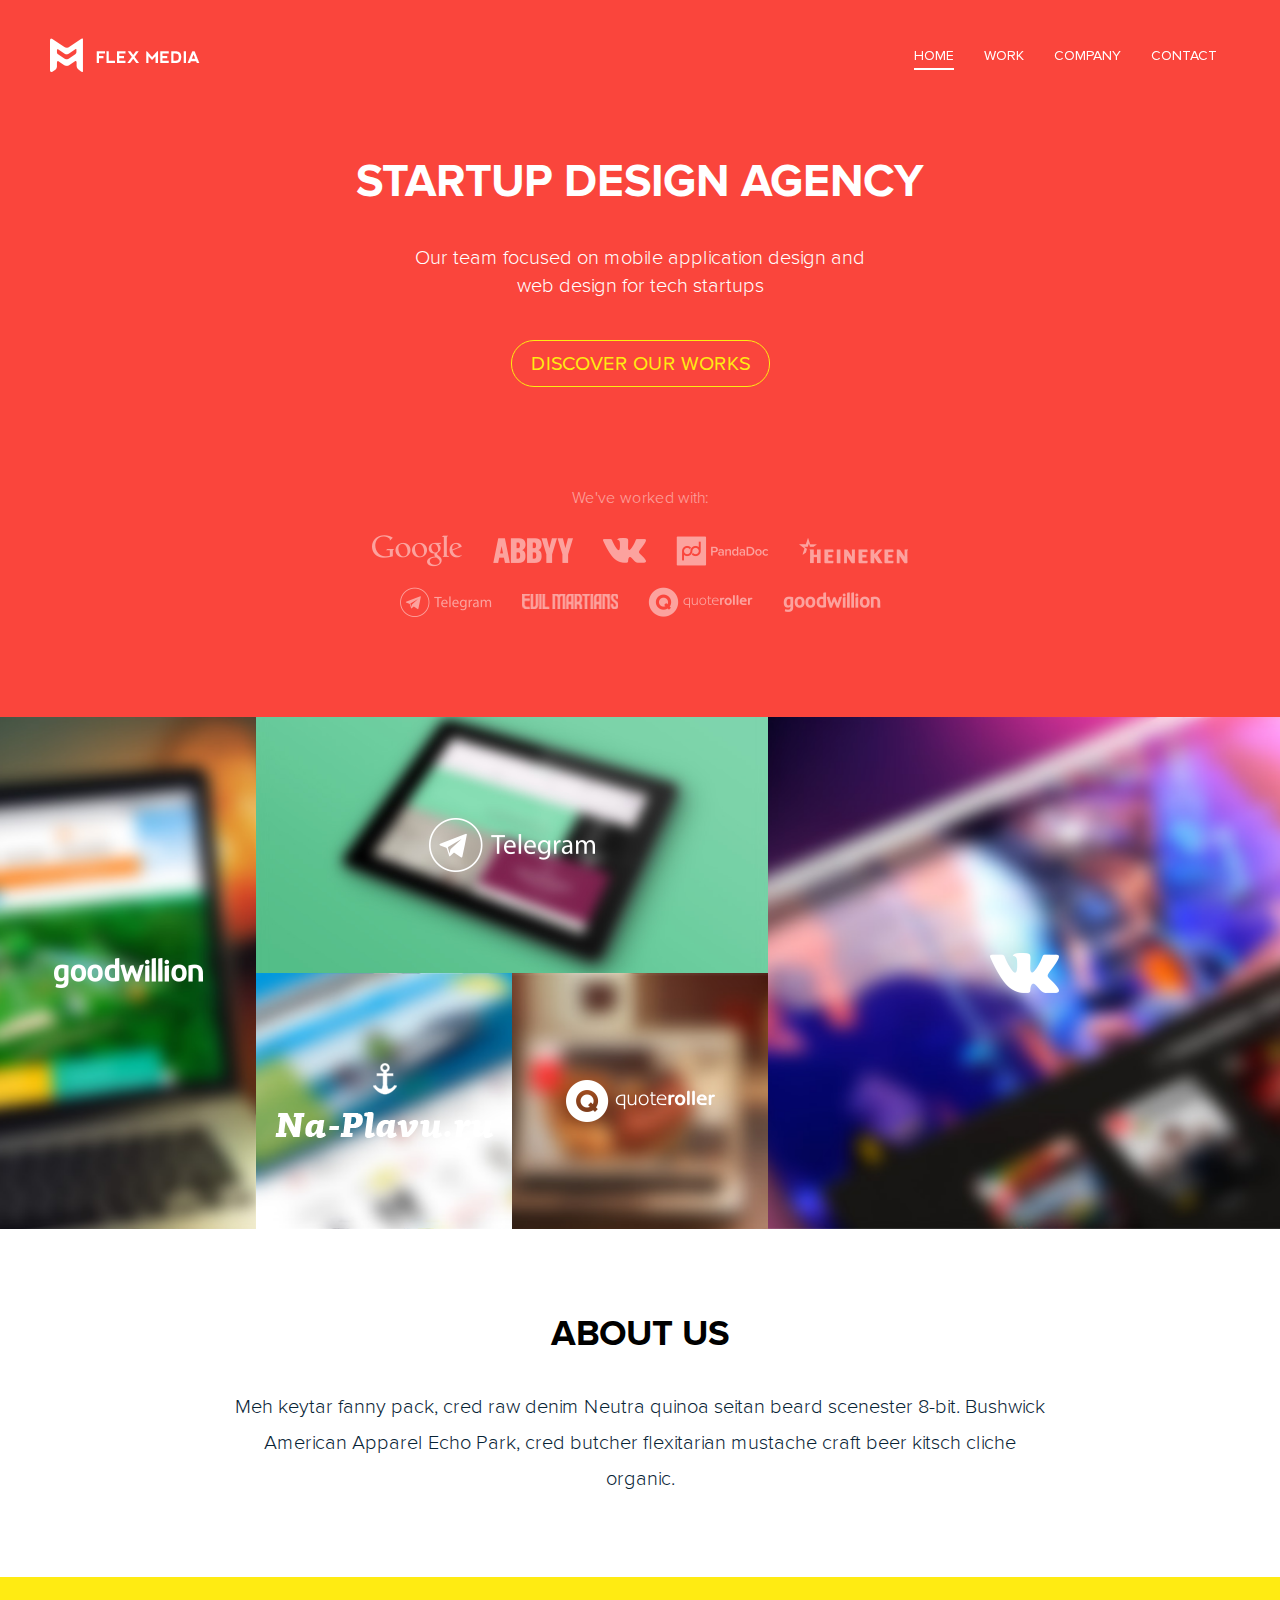
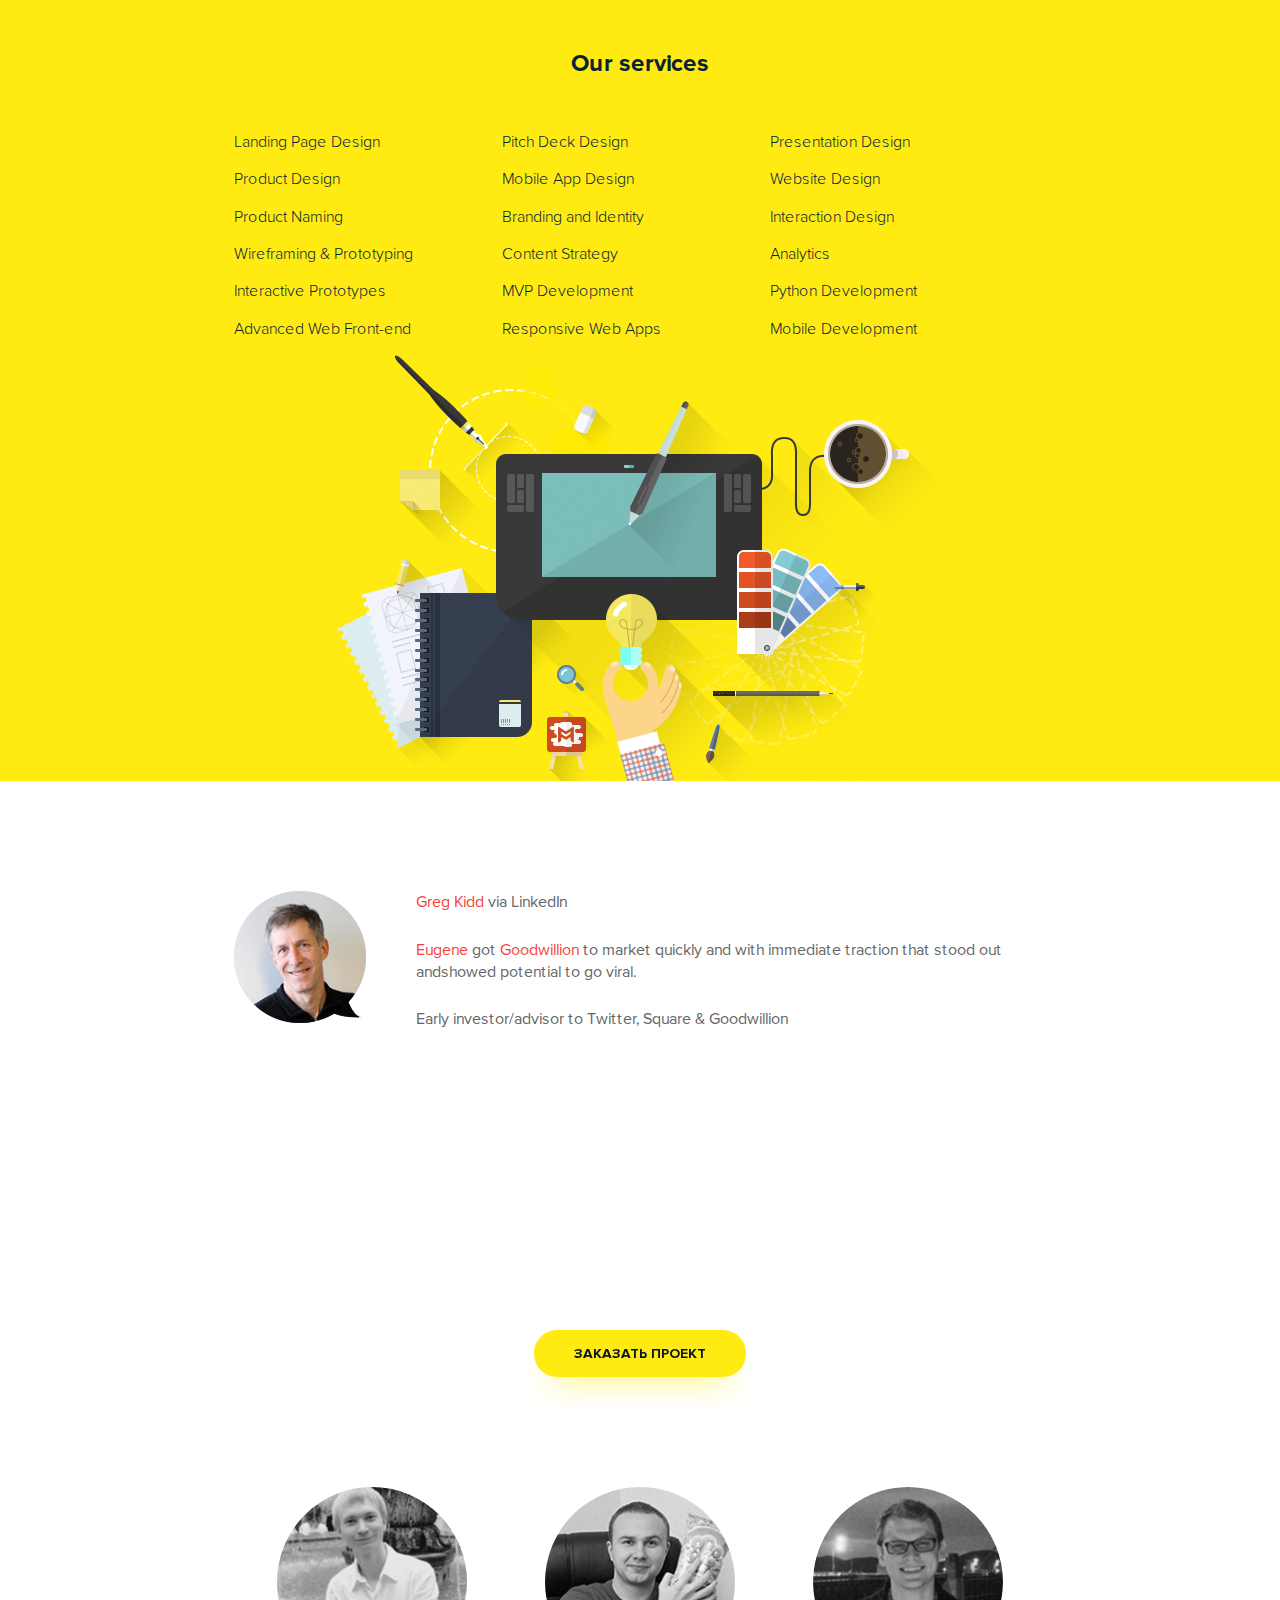
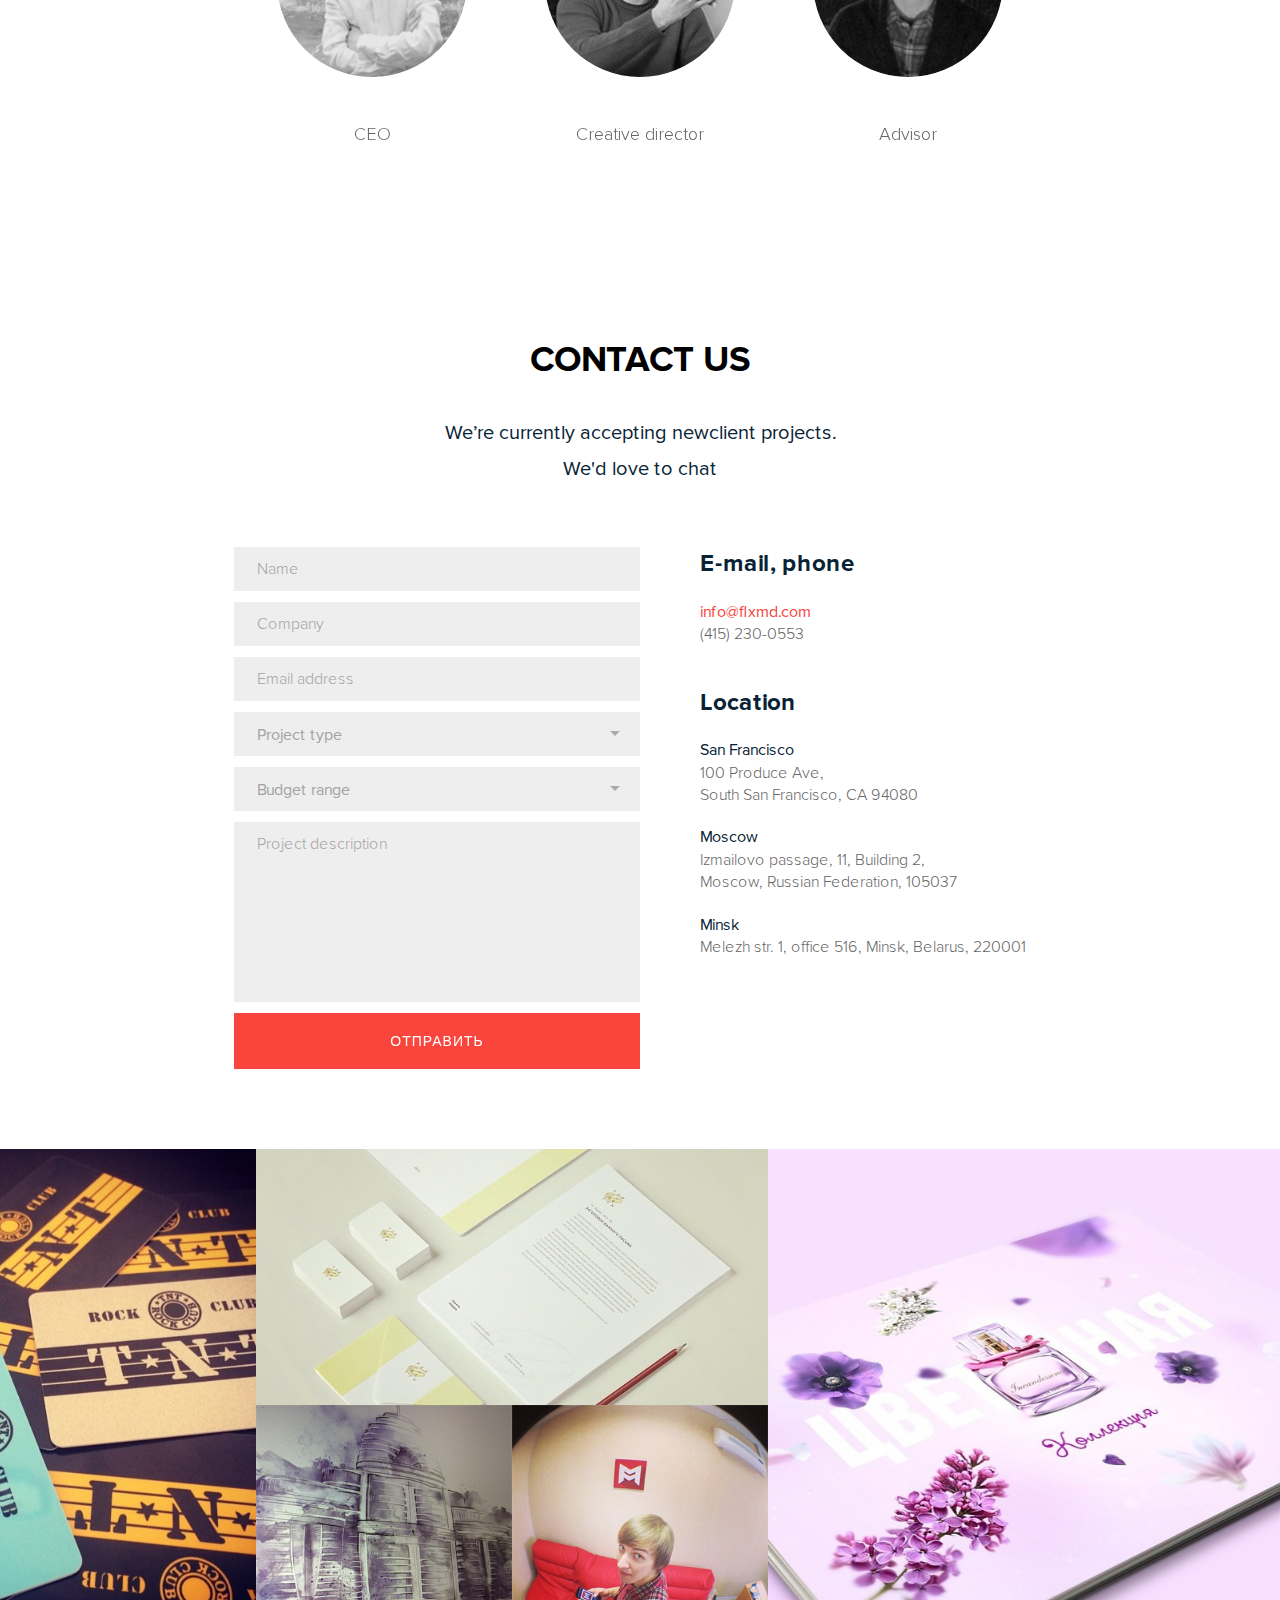
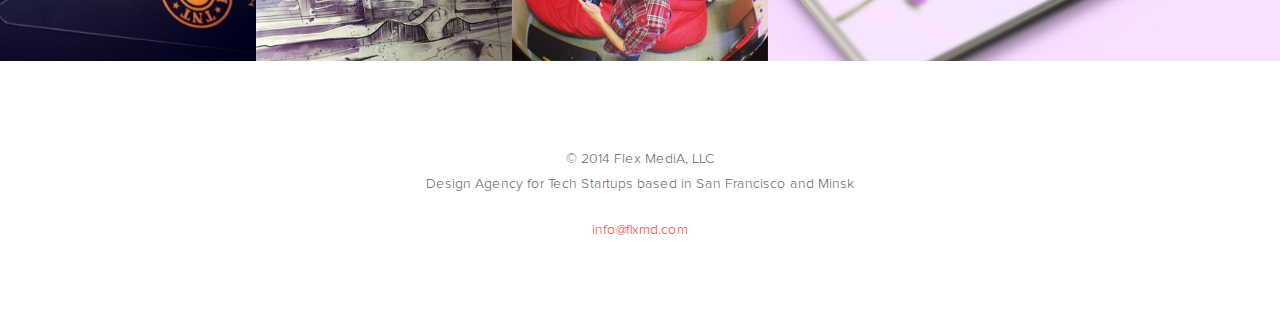
==== commit 1fac086b: "flxmd.com" ====
--- a/flxmd.com/index.html
+++ b/flxmd.com/index.html
@@ -33,10 +33,10 @@
 				<h1 class="logo"><a href="index.html"></a></h1>
 				<nav class="menu">
 					<ul>
-						<li><a href="#">Home</a></li>
-						<li><a href="#">Work</a></li>
-						<li><a href="#">CompanY</a></li>
-						<li><a href="#">Contact</a></li>
+						<li><a class="is-active" href="#section1">Home</a></li>
+						<li><a href="#section2">Work</a></li>
+						<li><a href="#section3">CompanY</a></li>
+						<li><a href="#section4">Contact</a></li>
 					</ul>
 				</nav>
 			</div>
@@ -44,11 +44,11 @@
 		<!-- END header -->
 	<div class="out__inner">
 		<!-- BEGIN topper -->
-		<section class="topper">
+		<section class="topper js-section" id="section1">
 			<h2 class="h2"><span>Startup design agency</span></h2>
 			<p>Our team focused on mobile application design and<br> web design for tech startups</p>
 			<div class="topper__btn">
-				<a href="#" class="works-link">Discover our works</a>
+				<a href="#section2" class="works-link">Discover our works</a>
 			</div>
 			<div class="parthners">
 				<div class="parthners__title">We've worked with:</div>
@@ -69,7 +69,7 @@
 		</section>
 		<!-- END topper -->
 		<!-- BEGIN m-works -->
-		<section class="m-works-wrap">
+		<section class="m-works-wrap js-section" id="section2">
 			<div class="box-wrap">
 				<div class="box-wrap__col wide first">
 					<!-- BEGIN box -->
@@ -132,7 +132,7 @@
 		</section>
 		<!-- END m-works -->
 		<!-- BEGIN about -->
-		<div class="about">
+		<div class="about js-section" id="section3">
 			<h3 class="h3">About us</h3>
 			<p>Meh keytar fanny pack, cred raw denim Neutra quinoa seitan beard scenester 8-bit. Bushwick American Apparel Echo Park, cred butcher flexitarian mustache craft beer kitsch cliche organic.</p>
 		</div>
@@ -226,7 +226,7 @@
 	</section>
 	<!-- END m-clients -->
 	<div class="out__inner">
-		<section class="contacts">
+		<section class="contacts js-section" id="section4">
 			<div class="contacts__inner">
 				<h3 class="h3">Contact us</h3>
 				<div class="contacts__topper">
@@ -237,19 +237,41 @@
 					<div class="contacts__left">
 						<!-- tab content -->
 		  	<div class="form">
-		  	  	<div class="form__content">
 		  	  		<form class="js-validate">
 		  	  			<label class="form__item">
-		  	  				<input type="text" class="input" placeholder="Имя" required name="name">
+		  	  				<input type="text" class="input" placeholder="Name" required name="name">
 		  	  			</label>
 		  	  			<label class="form__item">
-		  	  				<input type="text" class="input" placeholder="Контактный телефон" required name="tel">
+		  	  				<input type="text" class="input" placeholder="Company" required name="company">
 		  	  			</label>
+		  	  			<label class="form__item">
+		  	  				<input type="text" class="input" placeholder="Email address" required name="email">
+		  	  			</label>
+		  	  			<div class="select js-select">
+		  	  				<div class="select__text js-select-text">Project type</div>
+		  	  				<input type="hidden" class="js-select-input" value="Project type">
+		  	  				<ul class="select__dropdown js-select-list">
+		  	  					<li data-id="0"><a href="#">option1</a></li>
+		  	  					<li data-id="1"><a href="#">option2</a></li>
+		  	  					<li data-id="2"><a href="#">option3</a></li>
+		  	  				</ul>
+		  	  			</div>
+		  	  			<div class="select js-select">
+		  	  				<div class="select__text js-select-text">Budget range</div>
+		  	  				<input type="hidden" class="js-select-input" value="Project type">
+		  	  				<ul class="select__dropdown js-select-list">
+		  	  					<li data-id="0"><a href="#">option1</a></li>
+		  	  					<li data-id="1"><a href="#">option2</a></li>
+		  	  					<li data-id="2"><a href="#">option3</a></li>
+		  	  				</ul>
+		  	  			</div>
+		  	  			<label class="form__item">
+							<textarea class="textarea" placeholder="Project description"></textarea>
+						</label>
 						<div class="form__btn">
 							<button class="progress-button" data-style="rotate-side-down" data-perspective data-horizontal>Отправить</button>
 						</div>
 		  	  		</form>
-		  	  	</div>
 		  	</div> 
 		<!-- END form -->
 					</div>
@@ -337,6 +359,23 @@
 <!-- END out-->
 </div>
 
+<script>
+			[].slice.call( document.querySelectorAll( 'button.progress-button' ) ).forEach( function( bttn ) {
+				new ProgressButton( bttn, {
+					callback : function( instance ) {
+						var progress = 0,
+							interval = setInterval( function() {
+								progress = Math.min( progress + Math.random() * 0.1, 1 );
+								instance._setProgress( progress );
 
+								if( progress === 1 ) {
+									instance._stop(1);
+									clearInterval( interval );
+								}
+							}, 200 );
+					}
+				} );
+			} );
+		</script>
 </body>
 </html>--- a/flxmd.com/css/screen.css
+++ b/flxmd.com/css/screen.css
@@ -193,7 +193,7 @@
 .menu ul { display: inline-block; margin-left: 146px; }
 @media only screen and (max-width: 1024px) { .menu ul { margin-left: 0; } }
 .menu ul li { display: inline-block; vertical-align: middle; }
-.menu ul li a { position: relative; display: block; text-transform: uppercase; margin: 0 13px; text-decoration: none; color: white; }
+.menu ul li a { position: relative; display: block; text-transform: uppercase; margin: 0 13px; text-decoration: none; color: white; -moz-transform: translate3d(0, 0, 0); -ms-transform: translate3d(0, 0, 0); -webkit-transform: translate3d(0, 0, 0); transform: translate3d(0, 0, 0); }
 .menu ul li a:after { content: ""; position: absolute; top: 100%; left: 0; width: 100%; background: white; opacity: 0; -moz-transition: all 0.3s; -o-transition: all 0.3s; -webkit-transition: all 0.3s; transition: all 0.3s; -moz-transform: translateY(-8px); -ms-transform: translateY(-8px); -webkit-transform: translateY(-8px); transform: translateY(-8px); }
 .menu ul li a:hover:after { height: 2px; opacity: 1; -moz-transform: translateY(3px); -ms-transform: translateY(3px); -webkit-transform: translateY(3px); transform: translateY(3px); }
 .menu ul li a.is-active:after { height: 2px; opacity: 1; -moz-transform: translateY(3px); -ms-transform: translateY(3px); -webkit-transform: translateY(3px); transform: translateY(3px); }
@@ -208,8 +208,8 @@
 
 .parthners { text-align: center; opacity: 0.5; padding-bottom: 80px; }
 .parthners__title { margin-bottom: 25px; color: white; font-size: 16px; }
-.parthners__list { font-size: 0; padding-bottom: 20px; }
-.parthners__list li { display: inline-block; vertical-align: middle; margin: 0 15px; }
+.parthners__list { font-size: 0; }
+.parthners__list li { display: inline-block; vertical-align: middle; margin: 0 15px 20px; }
 .parthners__list li a { display: inline-block; }
 .parthners__list li a i { display: inline-block; }
 
@@ -250,6 +250,7 @@
 .about p { font-family: "ProximaNovaLight", Arial, sans-serif; font-size: 20px; color: #072335; line-height: 1.8; }
 
 .services-wrap { background: #ffeb12; padding-top: 70px; }
+@media only screen and (max-width: 900px) { .services-wrap { padding: 70px 20px 0; } }
 
 .services { max-width: 812px; margin: 0 auto; }
 .services__title { margin-bottom: 50px; text-align: center; font-family: "ProximaNovaBold", Arial, sans-serif; font-size: 24px; color: #072335; }
@@ -257,23 +258,31 @@
 .services__list li { display: inline-block; width: 33%; margin-bottom: 15px; }
 .services__list li a { font-size: 16px; color: #072335; font-family: "ProximaNovaLight", Arial, sans-serif; text-decoration: none; -moz-transition: all 200ms; -o-transition: all 200ms; -webkit-transition: all 200ms; transition: all 200ms; }
 .services__list li a:hover { color: #f64139; }
+@media only screen and (max-width: 600px) { .services__list li { width: 50%; } }
+@media only screen and (max-width: 320px) { .services__list li { width: 100%; text-align: center; } }
 .services__img { font-size: 0; text-align: center; }
 .services__img img { max-width: 90%; }
 
 .testimonials { padding: 110px 0 80px; max-width: 812px; margin: 0 auto; }
+@media only screen and (max-width: 900px) { .testimonials { padding: 110px 20px 80px; } }
+@media only screen and (max-width: 480px) { .testimonials { padding: 50px 20px 50px; } }
 .testimonials__inner { *zoom: 1; }
 .testimonials__inner:after { content: " "; display: table; clear: both; }
 .testimonials__img { position: relative; float: left; width: 132px; margin-right: 50px; font-size: 0; }
 .testimonials__img:before { content: ""; position: absolute; top: 0; left: 0; bottom: 0; right: 0; background: url(../img/border.png) 0 0 no-repeat; z-index: 2; }
 .testimonials__img img { width: 100%; height: 100%; }
+@media only screen and (max-width: 320px) { .testimonials__img { float: none; margin: 0 auto 20px; } }
 .testimonials__content { overflow: hidden; font-size: 16px; color: #656565; }
 .testimonials__content p { margin-bottom: 25px; }
 .testimonials__content a { color: #f64139; text-decoration: none; }
+@media only screen and (max-width: 320px) { .testimonials__content { text-align: center; } }
 
 .m-clients { position: relative; padding: 92px 50px; text-align: center; z-index: 1; }
 .m-clients__title { position: relative; margin-bottom: 35px; text-align: center; font-size: 24px; color: white; font-family: "ProximaNovaBold", Arial, sans-serif; z-index: 2; }
 .m-clients__list { position: relative; max-width: 812px; margin: 0 auto; font-size: 0; line-height: 1; z-index: 2; }
 .m-clients__list li { display: inline-block; vertical-align: top; width: 33%; text-align: center; }
+@media only screen and (max-width: 680px) { .m-clients__list li { width: 50%; margin-bottom: 20px; } }
+@media only screen and (max-width: 480px) { .m-clients__list li { width: 100%; } }
 .m-clients__img { display: inline-block; width: 190px; height: 190px; border-radius: 50%; overflow: hidden; margin-bottom: 30px; background-position: 50% 50%; background-repeat: no-repeat; }
 .m-clients__name { font-size: 18px; color: white; }
 .m-clients__job { font-family: "ProximaNovaLight", Arial, sans-serif; color: #656565; font-size: 18px; }
@@ -288,18 +297,20 @@
 
 .contacts { position: relative; padding: 100px 0 80px; background: white; z-index: 2; }
 .contacts__inner { max-width: 812px; margin: 0 auto; }
-.contacts__topper { margin-bottom: 60px; text-align: center; font-size: 20px; color: #072335; line-height: 1.8; }
+.contacts__topper { margin-bottom: 60px; text-align: center; font-size: 20px; color: #072335; line-height: 1.8; padding: 0 20px; }
 .contacts__wrap { *zoom: 1; }
 .contacts__wrap:after { content: " "; display: table; clear: both; }
 .contacts__left { float: left; width: 50%; }
+@media only screen and (max-width: 568px) { .contacts__left { width: 100%; } }
 .contacts__right { float: right; width: 50%; -moz-box-sizing: border-box; -webkit-box-sizing: border-box; box-sizing: border-box; padding-left: 60px; }
+@media only screen and (max-width: 768px) { .contacts__right { padding-left: 10px; } }
+@media only screen and (max-width: 568px) { .contacts__right { width: 100%; text-align: center; padding: 0 10px; } }
 .contacts__block { margin-bottom: 40px; font-size: 16px; color: #656565; font-family: "ProximaNovaLight", Arial, sans-serif; }
 .contacts__block strong { font-family: "ProximaNovaRegular", Arial, sans-serif; font-weight: normal; color: #072335; }
 .contacts__block a { text-decoration: none; color: #f64139; font-family: "ProximaNovaRegular", Arial, sans-serif; }
 .contacts__title { font-size: 24px; color: #072335; font-family: "ProximaNovaBold", Arial, sans-serif; margin-bottom: 20px; }
 .contacts__city { margin-bottom: 20px; }
 
-.form { padding: 60px 0 0; }
 .form__topper { text-align: center; font-size: 20px; margin-bottom: 50px; }
 .form__title { font-weight: 600; font-size: 24px; color: #072335; margin-bottom: 30px; }
 .form__content { padding: 0 25px; }
@@ -312,16 +323,25 @@
 .form__checkbox:after { content: " "; display: table; clear: both; }
 .form__checkbox .checkbox { float: left; }
 
-.input { display: block; width: 100%; height: 44px; padding: 0 22px; -moz-box-sizing: border-box; -webkit-box-sizing: border-box; box-sizing: border-box; border: 1px solid #eeeeee; background: #eeeeee; -moz-transition: all 200ms; -o-transition: all 200ms; -webkit-transition: all 200ms; transition: all 200ms; font-family: "ProximaNovaRegular", Arial, sans-serif; font-size: 16px; color: #072335; }
-.input:-ms-input-placeholder { font-family: "ProximaNovaLight", Arial, sans-serif; font-size: 16px; color: #a3a3a3; }
-.input:-moz-placeholder { font-family: "ProximaNovaLight", Arial, sans-serif; font-size: 16px; color: #a3a3a3; }
-.input::-moz-placeholder { font-family: "ProximaNovaLight", Arial, sans-serif; font-size: 16px; color: #a3a3a3; }
-.input::-webkit-input-placeholder { font-family: "ProximaNovaLight", Arial, sans-serif; font-size: 16px; color: #a3a3a3; }
-.input::placeholder { font-family: "ProximaNovaLight", Arial, sans-serif; font-size: 16px; color: #a3a3a3; }
-.input:hover { border-color: #ebeaea; background: white; }
-.input:focus { border-color: #ebeaea; background: white; }
-.input.is-error { background: #fca9a5; border-color: #fca9a5; color: #df3027; }
-.input.valid { background: #e5f7ba; border-color: #e5f7ba; color: #072335; }
+.input, .textarea { display: block; width: 100%; height: 44px; padding: 0 22px; -moz-box-sizing: border-box; -webkit-box-sizing: border-box; box-sizing: border-box; border: 1px solid #eeeeee; background: #eeeeee; -moz-transition: all 200ms; -o-transition: all 200ms; -webkit-transition: all 200ms; transition: all 200ms; font-family: "ProximaNovaRegular", Arial, sans-serif; font-size: 16px; color: #072335; }
+.input:-ms-input-placeholder, .textarea:-ms-input-placeholder { font-family: "ProximaNovaLight", Arial, sans-serif; font-size: 16px; color: #a3a3a3; }
+.input:-moz-placeholder, .textarea:-moz-placeholder { font-family: "ProximaNovaLight", Arial, sans-serif; font-size: 16px; color: #a3a3a3; }
+.input::-moz-placeholder, .textarea::-moz-placeholder { font-family: "ProximaNovaLight", Arial, sans-serif; font-size: 16px; color: #a3a3a3; }
+.input::-webkit-input-placeholder, .textarea::-webkit-input-placeholder { font-family: "ProximaNovaLight", Arial, sans-serif; font-size: 16px; color: #a3a3a3; }
+.input::placeholder, .textarea::placeholder { font-family: "ProximaNovaLight", Arial, sans-serif; font-size: 16px; color: #a3a3a3; }
+.input:hover, .textarea:hover { border-color: #ebeaea; background: white; }
+.input:focus, .textarea:focus { border-color: #ebeaea; background: white; }
+.input.is-error, .textarea.is-error { background: #fca9a5; border-color: #fca9a5; color: #df3027; }
+.input.valid, .textarea.valid { background: #e5f7ba; border-color: #e5f7ba; color: #072335; }
+
+.textarea { resize: none; width: 100%; padding: 11px 22px; height: 180px; }
+
+.select { position: relative; margin-bottom: 11px; }
+.select__text { height: 44px; line-height: 44px; padding: 0 40px 0 22px; -moz-box-sizing: border-box; -webkit-box-sizing: border-box; box-sizing: border-box; border: 1px solid #eeeeee; background: #eeeeee; -moz-transition: all 200ms; -o-transition: all 200ms; -webkit-transition: all 200ms; transition: all 200ms; font-size: 16px; color: #a3a3a3; cursor: pointer; }
+.select__text:before { content: ""; position: absolute; top: 19px; right: 20px; width: 0px; height: 0px; border-style: solid; border-width: 5px 5px 0 5px; border-color: #ababab transparent transparent transparent; }
+.select__dropdown { position: absolute; top: 43px; left: 0; right: 0; background: white; border: 1px solid #eeeeee; z-index: 99; }
+.select__dropdown li a { display: block; padding: 10px 22px; font-size: 16px; color: #a3a3a3; text-decoration: none; }
+.select__dropdown li a:hover { background: whitesmoke; }
 
 .footer { position: relative; background: white; z-index: 2; }
 .footer__inner { padding: 85px 20px 90px; text-align: center; font-size: 14px; color: #656565; font-family: "ProximaNovaLight", Arial, sans-serif; line-height: 1.8; }
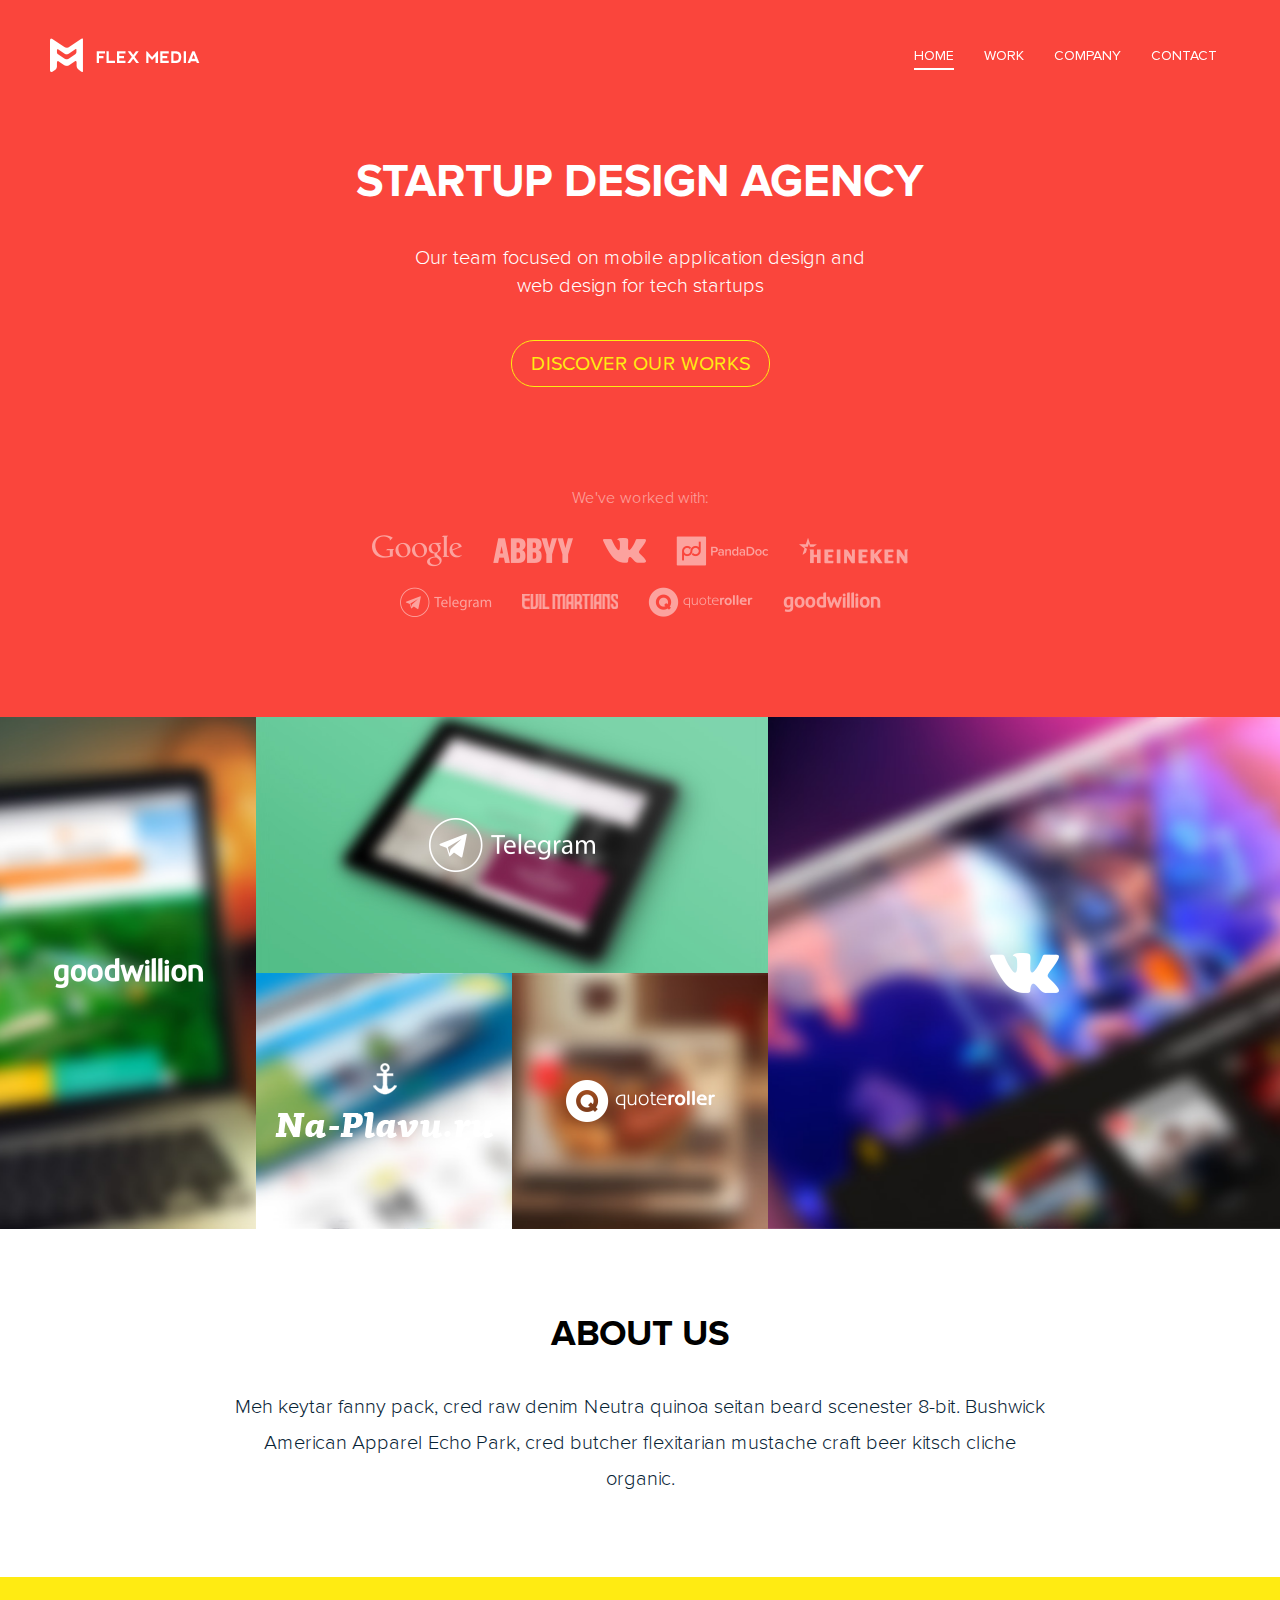
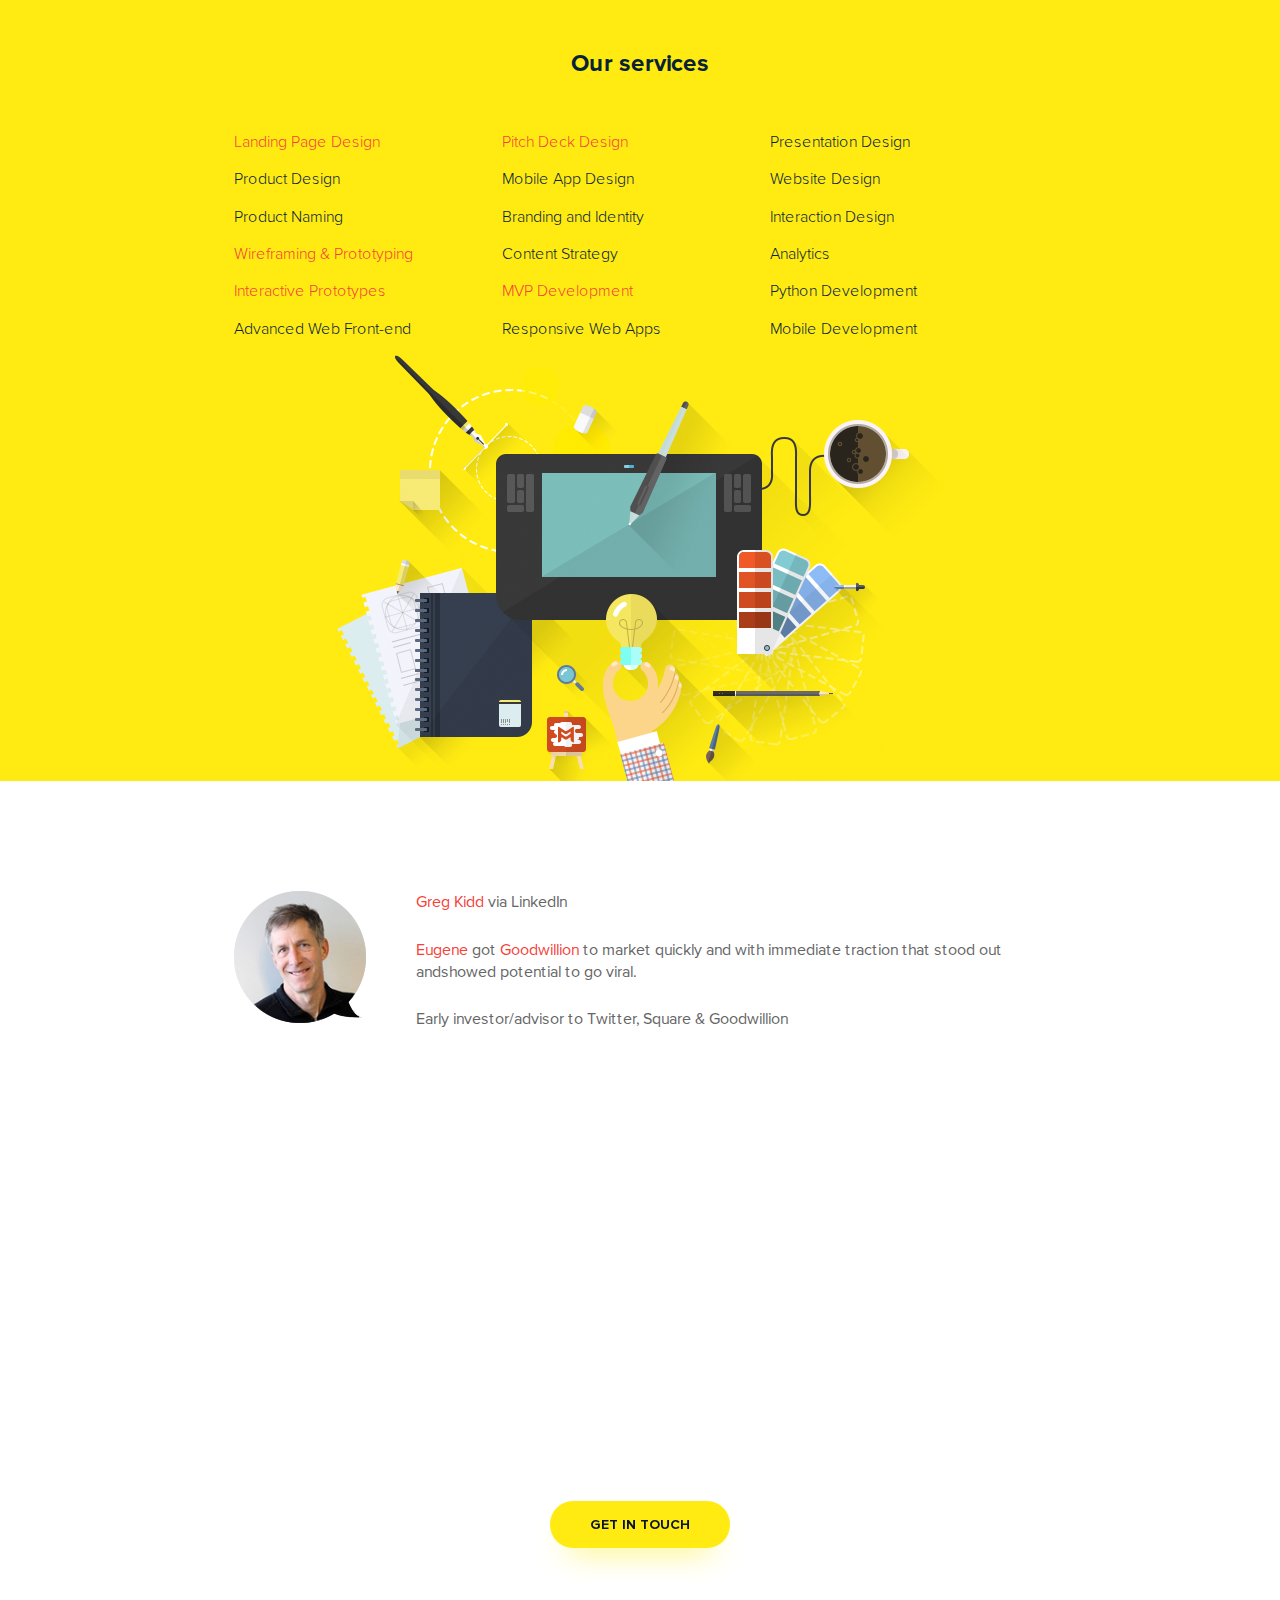
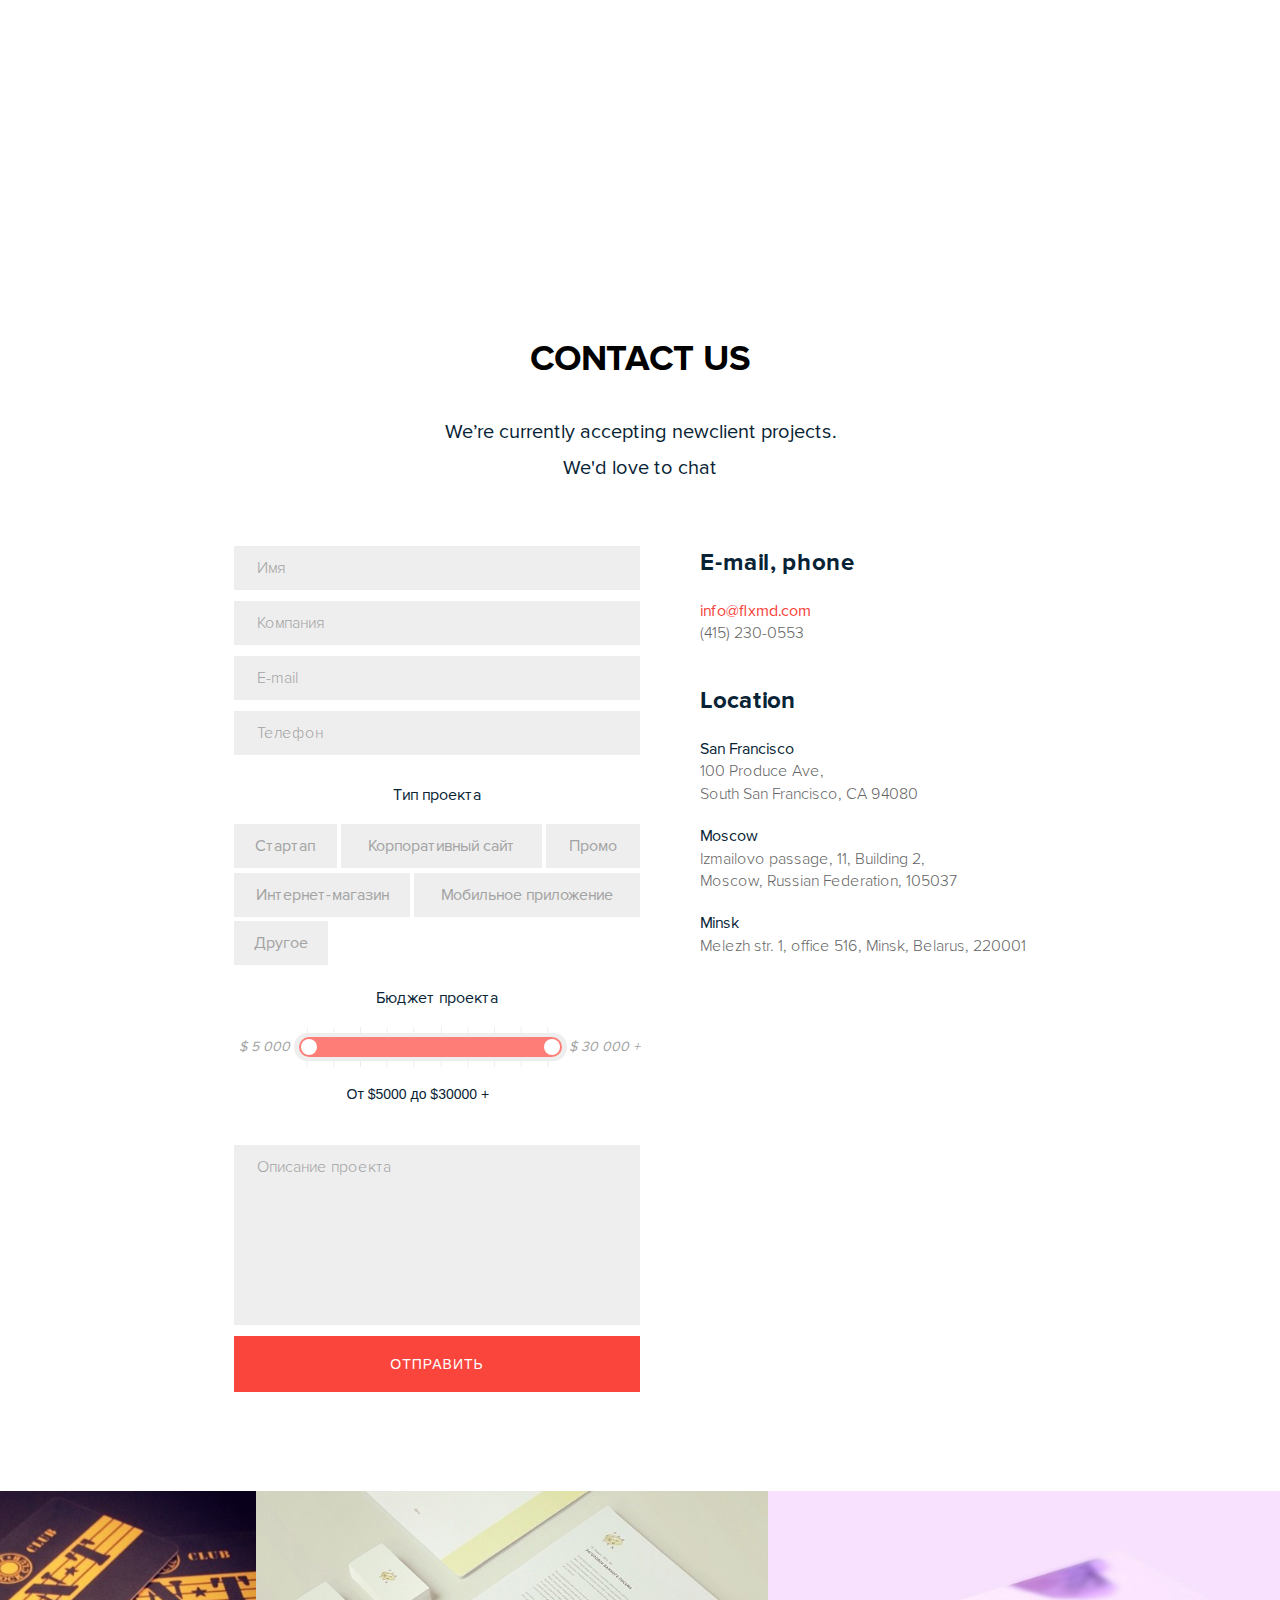
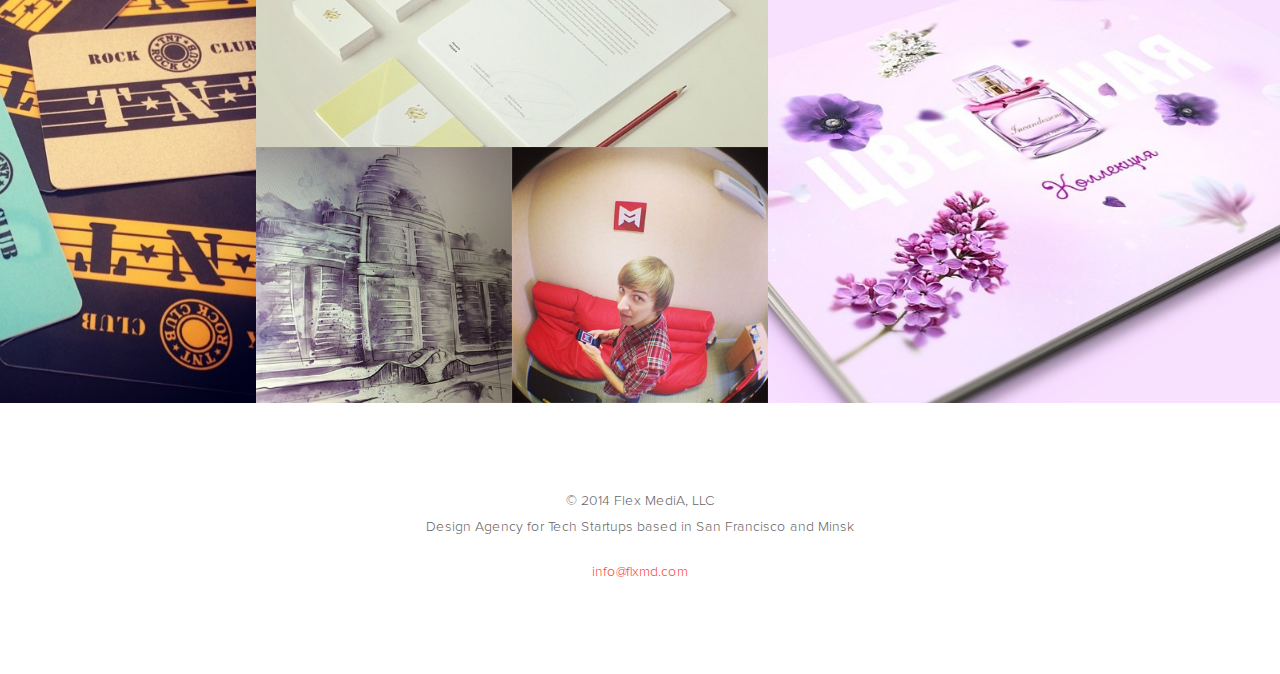
==== commit 901e52c8: "flxmd fixes" ====
--- a/flxmd.com/index.html
+++ b/flxmd.com/index.html
@@ -14,7 +14,7 @@
 	<script src="js/lib/classie.js"></script>
 	<script src="js/lib/jquery.touchSwipe.min.js"></script>
 	<script src="js/lib/progressButton.js"></script>
-	<script src="js/lib/jquery.validate.js"></script>
+	<script src="js/lib/jquery.form-validator.min.js"></script>
 	<script src="js/common.js"></script>
 	<!--[if IE]><script src="js/lib/html5shiv.js"></script><![endif]-->
 </head>
@@ -80,6 +80,12 @@
 							<div class="m-works__logo">
 								<img src="img/telegram.png" alt="">
 							</div>
+							<div class="m-works__content">
+								<div class="m-works__inner">
+									<div>Recalorie</div>
+									<p>Automatic calorie counter, 8-bit master cleanse American Apparel, art party semiotics jean shorts Thundercats yr squid. Blog polaroid Bushwick drinking vinegar, chillwave Cosby sweater synth kogi organic distillery meh hoodie bespoke kale chips.</p>
+								</div>
+							</div>
 						</a>
 					</div>
 					<!-- END box -->
@@ -91,6 +97,12 @@
 							<div class="m-works__logo">
 								<img src="img/naplavu-logo.png" alt="">
 							</div>
+							<div class="m-works__content">
+								<div class="m-works__inner">
+									<div>Recalorie</div>
+									<p>Automatic calorie counter, 8-bit master cleanse American Apparel, art party semiotics jean shorts Thundercats yr squid. Blog polaroid Bushwick drinking vinegar, chillwave Cosby sweater synth kogi organic distillery meh hoodie bespoke kale chips.</p>
+								</div>
+							</div>
 						</a>
 					</div>
 					<!-- END box -->
@@ -102,6 +114,12 @@
 							<div class="m-works__logo">
 								<img src="img/qouteroller.png" alt="">
 							</div>
+							<div class="m-works__content">
+								<div class="m-works__inner">
+									<div>Recalorie</div>
+									<p>Automatic calorie counter, 8-bit master cleanse American Apparel, art party semiotics jean shorts Thundercats yr squid. Blog polaroid Bushwick drinking vinegar, chillwave Cosby sweater synth kogi organic distillery meh hoodie bespoke kale chips.</p>
+								</div>
+							</div>
 						</a>
 					</div>
 					<!-- END box -->
@@ -114,6 +132,12 @@
 							<div class="m-works__logo">
 								<img src="img/goodwillion.png" alt="">
 							</div>
+							<div class="m-works__content">
+								<div class="m-works__inner">
+									<div>Recalorie</div>
+									<p>Automatic calorie counter, 8-bit master cleanse American Apparel, art party semiotics jean shorts Thundercats yr squid. Blog polaroid Bushwick drinking vinegar, chillwave Cosby sweater synth kogi organic distillery meh hoodie bespoke kale chips.</p>
+								</div>
+							</div>
 						</a>
 					</div>
 				</div>
@@ -124,6 +148,12 @@
 							<div class="m-works__img-blur" style="background-image: url(img/pict4-blur.jpg);"></div>
 							<div class="m-works__logo">
 								<img src="img/vk.png" alt="">
+							</div>
+							<div class="m-works__content">
+								<div class="m-works__inner">
+									<div>Recalorie</div>
+									<p>Automatic calorie counter, 8-bit master cleanse American Apparel, art party semiotics jean shorts Thundercats yr squid. Blog polaroid Bushwick drinking vinegar, chillwave Cosby sweater synth kogi organic distillery meh hoodie bespoke kale chips.</p>
+								</div>
 							</div>
 						</a>
 					</div>
@@ -142,24 +172,24 @@
 			<div class="services">
 				<div class="services__title">Our services</div>
 				<ul class="services__list">
-					<li><a href="#">Landing Page Design</a></li>
-					<li><a href="#">Pitch Deck Design</a></li>
-					<li><a href="#">Presentation Design</a></li>
-					<li><a href="#">Product Design</a></li>
-					<li><a href="#">Mobile App Design</a></li>
-					<li><a href="#">Website Design</a></li>
-					<li><a href="#">Product Naming</a></li>
-					<li><a href="#">Branding and Identity</a></li>
-					<li><a href="#">Interaction Design</a></li>
-					<li><a href="#">Wireframing & Prototyping</a></li>
-					<li><a href="#">Content Strategy</a></li>
-					<li><a href="#">Analytics</a></li>
-					<li><a href="#">Interactive Prototypes</a></li>
-					<li><a href="#">MVP Development</a></li>
-					<li><a href="#">Python Development</a></li>
-					<li><a href="#">Advanced Web Front-end</a></li>
-					<li><a href="#">Responsive Web Apps</a></li>
-					<li><a href="#">Mobile Development</a></li>
+					<li><span>Landing Page Design</span></li>
+					<li><span>Pitch Deck Design</span></li>
+					<li>Presentation Design</li>
+					<li>Product Design</li>
+					<li>Mobile App Design</li>
+					<li>Website Design</li>
+					<li>Product Naming</li>
+					<li>Branding and Identity</li>
+					<li>Interaction Design</li>
+					<li><span>Wireframing & Prototyping</span></li>
+					<li>Content Strategy</li>
+					<li>Analytics</li>
+					<li><span>Interactive Prototypes</span></li>
+					<li><span>MVP Development</span></li>
+					<li>Python Development</li>
+					<li>Advanced Web Front-end</li>
+					<li>Responsive Web Apps</li>
+					<li>Mobile Development</li>
 				</ul>
 				<div class="services__img">
 					<img src="img/services.png" alt="">
@@ -189,31 +219,8 @@
 				<p>We’d love to hear from you!</p>
 			</div>
 			<div class="m-clients__btn">
-				<a href="#" class="btn btn_yellow">заказать проект</a>
-			</div>
-			<ul class="m-clients__list">
-				<li>
-					<div class="m-clients__img" style="background-image: url(img/avatar2.png);"></div>
-					<div class="m-clients__info">
-						<div class="m-clients__name">Valery Kelmuts</div>
-						<div class="m-clients__job">CEO</div>
-					</div>
-				</li>
-				<li>
-					<div class="m-clients__img" style="background-image: url(img/avatar3.png);"></div>
-					<div class="m-clients__info">
-						<div class="m-clients__name">Eugene Selenkov</div>
-						<div class="m-clients__job">Creative director</div>
-					</div>
-				</li>
-				<li>
-					<div class="m-clients__img" style="background-image: url(img/avatar4.png);"></div>
-					<div class="m-clients__info">
-						<div class="m-clients__name">Eugene Nevgen</div>
-						<div class="m-clients__job">Advisor</div>
-					</div>
-				</li>
-			</ul>
+				<a href="#" class="btn btn_yellow">Get in touch</a>
+			</div>
 			<!-- BEGIN video -->
 			<div class="video-holder">
 				<video id="video1" autoplay loop mute poster="img/clients-bg.jpg" style="height:100%; width:100%;">
@@ -238,40 +245,66 @@
 						<!-- tab content -->
 		  	<div class="form">
 		  	  		<form class="js-validate">
-		  	  			<label class="form__item">
-		  	  				<input type="text" class="input" placeholder="Name" required name="name">
-		  	  			</label>
-		  	  			<label class="form__item">
-		  	  				<input type="text" class="input" placeholder="Company" required name="company">
-		  	  			</label>
-		  	  			<label class="form__item">
-		  	  				<input type="text" class="input" placeholder="Email address" required name="email">
-		  	  			</label>
-		  	  			<div class="select js-select">
-		  	  				<div class="select__text js-select-text">Project type</div>
-		  	  				<input type="hidden" class="js-select-input" value="Project type">
-		  	  				<ul class="select__dropdown js-select-list">
-		  	  					<li data-id="0"><a href="#">option1</a></li>
-		  	  					<li data-id="1"><a href="#">option2</a></li>
-		  	  					<li data-id="2"><a href="#">option3</a></li>
-		  	  				</ul>
-		  	  			</div>
-		  	  			<div class="select js-select">
-		  	  				<div class="select__text js-select-text">Budget range</div>
-		  	  				<input type="hidden" class="js-select-input" value="Project type">
-		  	  				<ul class="select__dropdown js-select-list">
-		  	  					<li data-id="0"><a href="#">option1</a></li>
-		  	  					<li data-id="1"><a href="#">option2</a></li>
-		  	  					<li data-id="2"><a href="#">option3</a></li>
-		  	  				</ul>
-		  	  			</div>
-		  	  			<label class="form__item">
-							<textarea class="textarea" placeholder="Project description"></textarea>
+  	  			<label class="form__item">
+  	  				<input type="text" class="input" placeholder="Имя" name="name" data-validation="required">
+  	  			</label>
+  	  			<label class="form__item">
+  	  				<input type="text" class="input" placeholder="Компания" name="company" data-validation="required">
+  	  			</label>
+  	  			<label class="form__item">
+  	  				<input type="text" class="input" placeholder="E-mail" name="email" data-validation="email">
+  	  			</label>
+  	  			<label class="form__item">
+  	  				<input type="text" class="input" placeholder="Телефон" name="tel" data-validation="number" data-validation-allowing="positive">
+  	  			</label>
+  	  			<div class="form__name">Тип проекта</div>
+  	  			<div class="form__checkbox">
+							<label class="checkbox checkbox_w25">
+								<input type="checkbox" name="type1">
+								<span>Стартап</span>
+							</label>
+							<label class="checkbox checkbox_w49">
+								<input type="checkbox" name="type2">
+								<span>Корпоративный сайт</span>
+							</label>
+							<label class="checkbox checkbox_w23">
+								<input type="checkbox" name="type3">
+								<span>Промо</span>
+							</label>
+							<label class="checkbox checkbox_w43">
+								<input type="checkbox" name="type4">
+								<span>Интернет-магазин</span>
+							</label>
+							<label class="checkbox checkbox_w55">
+								<input type="checkbox" name="type5">
+								<span>Мобильное приложение</span>
+							</label>
+							<label class="checkbox checkbox_w23">
+								<input type="checkbox" name="type6">
+								<span>Другое</span>
+							</label>
+						</div>
+						<div class="form__name">Бюджет проекта</div>
+						<div class="range">
+							<div class="range__main">
+								<div class="range__left">$ 5 000</div>
+								<div class="range__right">$ 30 000 +</div>
+								<div class="range__mid">
+									<div class="range__bg"></div>
+									<div id="slider-range"></div>
+								</div>
+							</div>
+							<input type="text" class="range__value" name="money" id="amount" readonly>
+						</div>
+						<label class="form__item">
+							<textarea class="textarea" placeholder="Описание проекта" name="comment"></textarea>
 						</label>
 						<div class="form__btn">
-							<button class="progress-button" data-style="rotate-side-down" data-perspective data-horizontal>Отправить</button>
+							<button class="progress-button-imitation">Отправить</button>
+							<button class="progress-button-reset" type="reset"></button>
+							<button class="progress-button" data-style="rotate-side-down" data-perspective="" data-horizontal="" style="display: none;">Отправить</button>
 						</div>
-		  	  		</form>
+  	  		</form>
 		  	</div> 
 		<!-- END form -->
 					</div>
--- a/flxmd.com/css/component.css
+++ b/flxmd.com/css/component.css
@@ -22,6 +22,30 @@
 	font-size: 1em;
 	line-height: 4;
 }
+
+.progress-button.is-success .content::before {
+	opacity: 1;
+}
+
+.progress-button-imitation {
+	position: relative;
+	display: inline-block;
+	width: 100%;
+	padding: 0 60px;
+	outline: none;
+	border: none;
+	background: #fa453c;
+	color: #fff;
+	text-transform: uppercase;
+	letter-spacing: 1px;
+	font-size: 1em;
+	line-height: 4;
+}
+.progress-button-imitation.is-disabled {
+	background: #d6d6d6;
+	cursor: default;
+}
+
 
 .progress-button[disabled],
 .progress-button[disabled].state-loading {
@@ -118,235 +142,14 @@
 	outline: 1px solid rgba(0,0,0,0); /* Smoothen jagged edges in FF */
 }
 
-/* Individual styles */
-/* Choose the effect(s) you want, delete the rest */
-
-/* Fill horizontal */
-/* ====================== */
-
-.progress-button[data-style="fill"][data-horizontal] {
-	overflow: hidden;
-}
-
-.progress-button[data-style="fill"][data-horizontal] .content {
-	z-index: 10;
-	-webkit-transition: -webkit-transform 0.3s;
-	transition: transform 0.3s;
-}
-
-.progress-button[data-style="fill"][data-horizontal] .content::before,
-.progress-button[data-style="fill"][data-horizontal] .content::after {
-	top: 100%;
-	right: auto;
-	left: 50%;
-	-webkit-transition: opacity 0.3s;
-	transition: opacity 0.3s;
-	-webkit-transform: translateX(-50%);
-	transform: translateX(-50%);
-}
-
-.progress-button[data-style="fill"][data-horizontal].state-success .content,
-.progress-button[data-style="fill"][data-horizontal].state-error .content {
-	-webkit-transform: translateY(-100%);
-	transform: translateY(-100%);
-}
-
-/* Fill vertical */
-/* ====================== */
-
-.progress-button[data-style="fill"][data-vertical] {
-	overflow: hidden;
-}
-
-.progress-button[data-style="fill"][data-vertical] .content {
-	z-index: 10;
-	-webkit-transition: -webkit-transform 0.3s;
-	transition: transform 0.3s;
-}
-
-.progress-button[data-style="fill"][data-vertical] .content::before,
-.progress-button[data-style="fill"][data-vertical] .content::after {
-	top: 100%;
-	right: auto;
-	left: 50%;
-	-webkit-transition: opacity 0.3s;
-	transition: opacity 0.3s;
-	-webkit-transform: translateX(-50%);
-	transform: translateX(-50%);
-}
-
-.progress-button[data-style="fill"][data-vertical].state-success .content,
-.progress-button[data-style="fill"][data-vertical].state-error .content {
-	-webkit-transform: translateY(-100%);
-	transform: translateY(-100%);
-}
-
-/* Shrink horizontal */
-/* ====================== */
-
-.progress-button[data-style="shrink"] { /* common for horizontal and vertical */
-	overflow: hidden;
-	-webkit-transition: -webkit-transform 0.2s;
-	transition: transform 0.2s;
-}
-
-.progress-button[data-style="shrink"][data-horizontal] .content {
-	-webkit-transition: opacity 0.3s, -webkit-transform 0.3s;
-	transition: opacity 0.3s, transform 0.3s;
-}
-
-.progress-button[data-style="shrink"][data-horizontal] .content::before,
-.progress-button[data-style="shrink"][data-horizontal] .content::after {
-	top: 100%;
-	right: auto;
-	left: 50%;
-	-webkit-transition: opacity 0.3s;
-	transition: opacity 0.3s;
-	-webkit-transform: translateX(-50%);
-	transform: translateX(-50%);
-}
-
-.progress-button[data-style="shrink"][data-horizontal].state-loading {
-	-webkit-transform: scaleY(0.3);
-	transform: scaleY(0.3);
-}
-
-.progress-button[data-style="shrink"][data-horizontal].state-loading .content {
-	opacity: 0;
-}
-
-.progress-button[data-style="shrink"][data-horizontal].state-success .content,
-.progress-button[data-style="shrink"][data-horizontal].state-error .content {
-	-webkit-transform: translateY(-100%);
-	transform: translateY(-100%);
-}
-
-/* Shrink vertical */
-/* ====================== */
-
-.progress-button[data-style="shrink"][data-vertical] .content {
-	-webkit-transition: opacity 0.3s, -webkit-transform 0.3s;
-	transition: opacity 0.3s, transform 0.3s;
-}
-
-.progress-button[data-style="shrink"][data-vertical] .content::before,
-.progress-button[data-style="shrink"][data-vertical] .content::after {
-	top: 100%;
-	right: auto;
-	left: 50%;
-	-webkit-transition: opacity 0.3s;
-	transition: opacity 0.3s;
-	-webkit-transform: translateX(-50%);
-	transform: translateX(-50%);
-}
-
-.progress-button[data-style="shrink"][data-vertical].state-loading {
-	-webkit-transform: scaleX(0.1);
-	transform: scaleX(0.1);
-}
-
-.progress-button[data-style="shrink"][data-vertical].state-loading .content {
-	opacity: 0;
-}
-
-.progress-button[data-style="shrink"][data-vertical].state-success .content,
-.progress-button[data-style="shrink"][data-vertical].state-error .content {
-	-webkit-transform: translateY(-100%);
-	transform: translateY(-100%);
-}
-
-/* Rotate bottom 3d */
-/* ====================== */
-
-.progress-button[data-style="rotate-angle-bottom"] .progress {
-	position: absolute;
-	top: 100%;
-	left: 0;
-	width: 100%;
-	height: 20px;
-	box-shadow: 0 -1px 0 #148544; /* fix the blurriness that causes a gap */
-	-webkit-transform: rotateX(-90deg);
-	transform: rotateX(-90deg);
-	-webkit-transform-origin: 50% 0%;
-	transform-origin: 50% 0%;
-}
-
-.progress-button[data-style="rotate-angle-bottom"].state-loading .progress-wrap {
-	-webkit-transform: rotateX(45deg);
-	transform: rotateX(45deg);
-}
-
-/* Rotate top 3d */
-/* ====================== */
-
-.progress-button[data-style="rotate-angle-top"] .progress {
-	position: absolute;
-	bottom: 100%;
-	left: 0;
-	width: 100%;
-	height: 20px;
-	box-shadow: 0 1px 0 #148544; /* fix the blurriness that causes a gap */
-	-webkit-transform: rotateX(90deg);
-	transform: rotateX(90deg);
-	-webkit-transform-origin: 50% 100%;
-	transform-origin: 50% 100%;
-}
-
-.progress-button[data-style="rotate-angle-top"].state-loading .progress-wrap {
-	-webkit-transform: rotateX(-45deg);
-	transform: rotateX(-45deg);
-}
-
-/* Rotate left 3d */
-/* ====================== */
-
-.progress-button[data-style="rotate-angle-left"] .progress {
-	position: absolute;
-	top: 0;
-	right: 100%;
-	width: 20px;
-	height: 100%;
-	box-shadow: 1px 0 0 #148544; /* fix the blurriness that causes a gap */
-	-webkit-transform: rotateY(-90deg);
-	transform: rotateY(-90deg);
-	-webkit-transform-origin: 100% 50%;
-	transform-origin: 100% 50%;
-}
-
-.progress-button[data-style="rotate-angle-left"].state-loading .progress-wrap {
-	-webkit-transform: rotateY(45deg);
-	transform: rotateY(45deg);
-}
-
-/* Rotate right 3d */
-/* ====================== */
-
-.progress-button[data-style="rotate-angle-right"] .progress {
-	position: absolute;
-	top: 0;
-	left: 100%;
-	width: 20px;
-	height: 100%;
-	box-shadow: -1px 0 0 #148544; /* fix the blurriness that causes a gap */
-	-webkit-transform: rotateY(90deg);
-	transform: rotateY(90deg);
-	-webkit-transform-origin: 0% 50%;
-	transform-origin: 0% 50%;
-}
-
-.progress-button[data-style="rotate-angle-right"].state-loading .progress-wrap {
-	-webkit-transform: rotateY(-45deg);
-	transform: rotateY(-45deg);
-}
-
 /* Rotate side down 3d */
 /* ====================== */
 
 .progress-button[data-style="rotate-side-down"] .progress {
 	position: absolute;
 	top: 100%;
-	left: 8px;
-	right: 8px;
+	left: 0px;
+	right: 0px;
 	height: 20px;
 	-webkit-transform: rotateX(-90deg);
 	transform: rotateX(-90deg);
@@ -359,225 +162,4 @@
 .progress-button[data-style="rotate-side-down"].state-loading .progress-wrap {
 	-webkit-transform: rotateX(90deg) translateZ(10px);
 	transform: rotateX(90deg) translateZ(10px);
-}
-
-/* Rotate side up 3d */
-/* ====================== */
-
-.progress-button[data-style="rotate-side-up"] .progress {
-	position: absolute;
-	bottom: 100%;
-	left: 0;
-	width: 100%;
-	height: 20px;
-	-webkit-transform: rotateX(90deg);
-	transform: rotateX(90deg);
-	-webkit-transform-origin: 50% 100%;
-	transform-origin: 50% 100%;
-	-webkit-backface-visibility: hidden;
-	backface-visibility: hidden;
-}
-
-.progress-button[data-style="rotate-side-up"].state-loading .progress-wrap {
-	-webkit-transform: rotateX(-90deg) translateZ(10px);
-	transform: rotateX(-90deg) translateZ(10px);
-}
-
-/* Rotate side left 3d */
-/* ====================== */
-
-.progress-button[data-style="rotate-side-left"] .progress-wrap {
-	-webkit-transform-origin: 0 50%;
-	transform-origin: 0 50%;
-}
-
-.progress-button[data-style="rotate-side-left"] .progress {
-	position: absolute;
-	top: 0;
-	left: 0;
-	width: 20px;
-	height: 100%;
-	-webkit-transform: rotateY(90deg);
-	transform: rotateY(90deg);
-	-webkit-transform-origin: 0 50%;
-	transform-origin: 0 50%;
-}
-
-.progress-button[data-style="rotate-side-left"].state-loading .progress-wrap {
-	-webkit-transform: translateX(50%) rotateY(90deg) translateZ(10px);
-	transform: translateX(50%) rotateY(90deg) translateZ(10px);
-}
-
-/* Rotate side right 3d */
-/* ====================== */
-
-.progress-button[data-style="rotate-side-right"] .progress-wrap {
-	-webkit-transform-origin: 100% 50%;
-	transform-origin: 100% 50%;
-}
-
-.progress-button[data-style="rotate-side-right"] .progress {
-	position: absolute;
-	top: 0;
-	left: 100%;
-	width: 20px;
-	height: 100%;
-	-webkit-transform: rotateY(90deg);
-	transform: rotateY(90deg);
-	-webkit-transform-origin: 0 50%;
-	transform-origin: 0 50%;
-}
-
-.progress-button[data-style="rotate-side-right"].state-loading .progress-wrap {
-	-webkit-transform: translateX(-50%) rotateY(-90deg) translateZ(10px);
-	transform: translateX(-50%) rotateY(-90deg) translateZ(10px);
-}
-
-/* Rotate back 3d */
-/* ====================== */
-
-.progress-button[data-style="rotate-back"] .progress-wrap {
-	-webkit-transition-timing-function: ease-out;
-	transition-timing-function: ease-out;
-}
-
-.progress-button[data-style="rotate-back"] .content {
-	-webkit-backface-visibility: hidden;
-	backface-visibility: hidden;
-}
-
-.progress-button[data-style="rotate-back"] .progress {
-	position: absolute;
-	top: 100%;
-	left: 0;
-	width: 100%;
-	height: 100%;
-	-webkit-transform: rotateX(-180deg);
-	transform: rotateX(-180deg);
-	-webkit-transform-origin: 50% 0%;
-	transform-origin: 50% 0%;
-	-webkit-backface-visibility: hidden;
-	backface-visibility: hidden;
-}
-
-.progress-button[data-style="rotate-back"].state-loading .progress-wrap {
-	-webkit-transform: rotateX(180deg) scaleX(0.6) scaleY(0.3);
-	transform: rotateX(180deg) scaleX(0.6) scaleY(0.3);
-}
-
-/* flip open 3d */
-/* ====================== */
-
-.progress-button[data-style="flip-open"] .content {
-	z-index: 10;
-	-webkit-transition: -webkit-transform 0.2s;
-	transition: transform 0.2s;
-	-webkit-transform-origin: 50% 0;
-	transform-origin: 50% 0;
-}
-
-.progress-button[data-style="flip-open"] .progress {
-	position: absolute;
-	top: 0;
-	left: 0;
-	width: 100%;
-	height: 100%;
-}
-
-.progress-button[data-style="flip-open"].state-loading .content {
-	-webkit-transform: rotateX(45deg);
-	transform: rotateX(45deg);
-}
-
-/* slide down */
-/* ====================== */
-
-.progress-button[data-style="slide-down"] {
-	padding: 0;
-	overflow: visible;
-	-webkit-backface-visibility: hidden;
-	backface-visibility: hidden;
-}
-
-.progress-button[data-style="slide-down"] .content {
-	z-index: 10;
-	padding: 0 60px;
-	background: #1d9650;
-}
-
-.progress-button[data-style="slide-down"] .progress {
-	position: absolute;
-	top: 0;
-	left: 0;
-	width: 100%;
-	height: 100%;
-	-webkit-transition: -webkit-transform 0.2s;
-	transition: transform 0.2s;
-}
-
-.progress-button[data-style="slide-down"].state-loading .progress {
-	-webkit-transform: translateY(10px);
-	transform: translateY(10px);
-}
-
-/* move-up */
-/* ====================== */
-
-.progress-button[data-style="move-up"] {
-	padding: 0;
-	overflow: visible;
-	-webkit-backface-visibility: hidden;
-	backface-visibility: hidden;
-}
-
-.progress-button[data-style="move-up"] .content {
-	z-index: 10;
-	padding: 0 60px;
-	background: #1d9650;
-	-webkit-transition: -webkit-transform 0.2s;
-	transition: transform 0.2s;
-}
-
-.progress-button[data-style="move-up"] .progress {
-	position: absolute;
-	top: 0;
-	left: 0;
-	width: 100%;
-	height: 100%;
-}
-
-.progress-button[data-style="move-up"].state-loading .content {
-	-webkit-transform: translateY(-10px);
-	transform: translateY(-10px);
-}
-
-/* top-line */
-/* ====================== */
-
-.progress-button[data-style="top-line"] .progress-inner {
-	height: 3px;
-}
-
-.progress-button[data-style="top-line"] .content::before,
-.progress-button[data-style="top-line"] .content::after {
-	right: auto;
-	left: 100%;
-	margin-left: 25px;
-}
-
-/* lateral-lines */
-/* ====================== */
-
-.progress-button[data-style="lateral-lines"] .progress-inner {
-	width: 100%;
-	border-right: 3px solid #0e7138;
-	border-left: 3px solid #0e7138;
-	background: transparent;
-}
-
-.progress-button[data-style="lateral-lines"] .content::before,
-.progress-button[data-style="lateral-lines"] .content::after {
-	right: auto;
-	left: 100%;
-	margin-left: 25px;
 }--- a/flxmd.com/css/screen.css
+++ b/flxmd.com/css/screen.css
@@ -19,7 +19,7 @@
 @media only screen and (min-device-width: 320px) and (max-device-width: 480px) { * { -webkit-text-size-adjust: none; } }
 table { border-spacing: 0; border-collapse: collapse; width: 100%; }
 
-.box-wrap { *zoom: 1; background: black; }
+.box-wrap { *zoom: 1; }
 .box-wrap:after { content: " "; display: table; clear: both; }
 .m-services .box-wrap { background: white; }
 .box-wrap.box-wrap_mod .box-wrap__col.second { left: 40%; }
@@ -115,13 +115,13 @@
 .works-link { display: inline-block; -moz-box-sizing: border-box; -webkit-box-sizing: border-box; box-sizing: border-box; height: 47px; padding: 0 19px; line-height: 47px; border-radius: 23px; border: 1px solid #ffeb12; color: #ffeb12; font-family: "ProximaNovaRegular", Arial, sans-serif; text-decoration: none; text-transform: uppercase; -moz-transition: all 250ms; -o-transition: all 250ms; -webkit-transition: all 250ms; transition: all 250ms; }
 .works-link:hover { color: #fa453c; border-color: #fa453c; background: #ffeb12; }
 
-.btn { position: relative; display: inline-block; height: 47px; line-height: 47px; padding: 0 30px; background: #fa453c; border-radius: 23px; text-decoration: none; color: white; font-family: "ProximaNovaBold", Arial, sans-serif; text-transform: uppercase; font-size: 14px; overflow: hidden; -moz-transform: translate3d(0, 0, 0); -ms-transform: translate3d(0, 0, 0); -webkit-transform: translate3d(0, 0, 0); transform: translate3d(0, 0, 0); -moz-transition: background 200ms; -o-transition: background 200ms; -webkit-transition: background 200ms; transition: background 200ms; }
-.btn:after { content: ""; position: absolute; top: -30px; left: -73px; background: url('../img/icons-s33cffb6934.png') 0 -912px no-repeat; width: 91px; height: 132px; -moz-transition: none; -o-transition: none; -webkit-transition: none; transition: none; }
+.btn { position: relative; display: inline-block; height: 47px; line-height: 47px; padding: 0 30px; background: #fa453c; border-radius: 23px; text-decoration: none; color: white; font-family: "ProximaNovaBold", Arial, sans-serif; text-transform: uppercase; font-size: 14px; overflow: hidden; -moz-transition: background 200ms; -o-transition: background 200ms; -webkit-transition: background 200ms; transition: background 200ms; }
+.btn:after { content: ""; position: absolute; top: -30px; left: -73px; -moz-transform: translate3d(0, 0, 0); -ms-transform: translate3d(0, 0, 0); -webkit-transform: translate3d(0, 0, 0); transform: translate3d(0, 0, 0); background: url('../img/icons-s33cffb6934.png') 0 -912px no-repeat; width: 91px; height: 132px; -moz-transition: none; -o-transition: none; -webkit-transition: none; transition: none; }
 .btn:hover { background: #e82f25; -moz-transition: none; -o-transition: none; -webkit-transition: none; transition: none; }
 .btn:hover:after { -moz-transition: -moz-transform 250ms; -o-transition: -o-transform 250ms; -webkit-transition: -webkit-transform 250ms; transition: transform 250ms; -moz-transform: translateX(180px); -ms-transform: translateX(180px); -webkit-transform: translateX(180px); transform: translateX(180px); }
 .btn.btn_yellow { padding: 0 40px; background: #ffeb12; color: #071427; font-weight: 400; -moz-box-shadow: 0 19px 30px -18px #ffeb12; -webkit-box-shadow: 0 19px 30px -18px #ffeb12; box-shadow: 0 19px 30px -18px #ffeb12; }
+.btn.btn_yellow:after { display: none; }
 .btn.btn_yellow:hover { background: #e3d219; }
-.btn.btn_yellow:hover:after { -moz-transform: translateX(252px); -ms-transform: translateX(252px); -webkit-transform: translateX(252px); transform: translateX(252px); }
 
 .wrapper { position: relative; }
 .wrapper.has-blur { -webkit-filter: blur(3px); filter: blur(3px); filter: progid:DXImageTransform.Microsoft.Blur(pixelRadius=$var); }
@@ -239,12 +239,18 @@
 .m-works__logo { position: absolute; top: 0px; left: 0px; right: 0px; bottom: 0px; text-align: center; font-size: 0; -moz-transition: all 300ms; -o-transition: all 300ms; -webkit-transition: all 300ms; transition: all 300ms; z-index: 3; }
 .m-works__logo:before { content: ""; display: inline-block; vertical-align: middle; width: 0; height: 100%; }
 .m-works__logo img { position: relative; display: inline-block; vertical-align: middle; max-width: 100%; }
+.m-works__content { position: absolute; top: 0px; left: 0px; right: 0px; bottom: 0px; text-align: center; font-size: 0; font-size: 0; background: rgba(0, 0, 0, 0.4); -moz-transition: opacity 300ms; -o-transition: opacity 300ms; -webkit-transition: opacity 300ms; transition: opacity 300ms; opacity: 0; z-index: 3; }
+.m-works__content:before { content: ""; display: inline-block; vertical-align: middle; width: 0; height: 100%; }
+.m-works__inner { display: inline-block; vertical-align: middle; color: white; padding: 45px; font-size: 14px; text-align: left; }
+.m-works__inner > div { color: #ffe216; font-size: 30px; margin-bottom: 5px; }
 .m-works:hover .m-works__img { -moz-transform: scale(1.05); -ms-transform: scale(1.05); -webkit-transform: scale(1.05); transform: scale(1.05); }
 .m-works:hover .m-works__logo { -moz-transform: scale(0.7) translate3d(0, -60px, 0); -ms-transform: scale(0.7) translate3d(0, -60px, 0); -webkit-transform: scale(0.7) translate3d(0, -60px, 0); transform: scale(0.7) translate3d(0, -60px, 0); opacity: 0; }
 .m-works:hover .m-works__img-blur { opacity: 0; }
-@media only screen and (max-width: 768px) { .m-works:hover .m-works__img { -moz-transform: scale(1); -ms-transform: scale(1); -webkit-transform: scale(1); transform: scale(1); }
+.m-works:hover .m-works__content { opacity: 1; }
+@media only screen and (max-width: 768px) { .m-works .m-works__inner { padding: 25px; }
+  .m-works:hover .m-works__img { -moz-transform: scale(1); -ms-transform: scale(1); -webkit-transform: scale(1); transform: scale(1); }
   .m-works:hover .m-works__img-blur { opacity: 1; }
-  .m-works:hover .m-works__logo { opacity: 1; -moz-transform: scale(1) translate3d(0, 0, 0); -ms-transform: scale(1) translate3d(0, 0, 0); -webkit-transform: scale(1) translate3d(0, 0, 0); transform: scale(1) translate3d(0, 0, 0); } }
+  .m-works:hover .m-works__logo { opacity: 0; -moz-transform: scale(1) translate3d(0, 0, 0); -ms-transform: scale(1) translate3d(0, 0, 0); -webkit-transform: scale(1) translate3d(0, 0, 0); transform: scale(1) translate3d(0, 0, 0); } }
 
 .about { text-align: center; max-width: 812px; margin: 0 auto; padding: 80px 20px; }
 .about p { font-family: "ProximaNovaLight", Arial, sans-serif; font-size: 20px; color: #072335; line-height: 1.8; }
@@ -255,9 +261,8 @@
 .services { max-width: 812px; margin: 0 auto; }
 .services__title { margin-bottom: 50px; text-align: center; font-family: "ProximaNovaBold", Arial, sans-serif; font-size: 24px; color: #072335; }
 .services__list { font-size: 0; }
-.services__list li { display: inline-block; width: 33%; margin-bottom: 15px; }
-.services__list li a { font-size: 16px; color: #072335; font-family: "ProximaNovaLight", Arial, sans-serif; text-decoration: none; -moz-transition: all 200ms; -o-transition: all 200ms; -webkit-transition: all 200ms; transition: all 200ms; }
-.services__list li a:hover { color: #f64139; }
+.services__list li { display: inline-block; width: 33%; margin-bottom: 15px; font-size: 16px; color: #072335; font-family: "ProximaNovaLight", Arial, sans-serif; text-decoration: none; -moz-transition: all 200ms; -o-transition: all 200ms; -webkit-transition: all 200ms; transition: all 200ms; }
+.services__list li span { color: #f64139; }
 @media only screen and (max-width: 600px) { .services__list li { width: 50%; } }
 @media only screen and (max-width: 320px) { .services__list li { width: 100%; text-align: center; } }
 .services__img { font-size: 0; text-align: center; }
@@ -277,12 +282,8 @@
 .testimonials__content a { color: #f64139; text-decoration: none; }
 @media only screen and (max-width: 320px) { .testimonials__content { text-align: center; } }
 
-.m-clients { position: relative; padding: 92px 50px; text-align: center; z-index: 1; }
+.m-clients { position: relative; padding: 263px 50px 0; height: 698px; -moz-box-sizing: border-box; -webkit-box-sizing: border-box; box-sizing: border-box; text-align: center; z-index: 1; }
 .m-clients__title { position: relative; margin-bottom: 35px; text-align: center; font-size: 24px; color: white; font-family: "ProximaNovaBold", Arial, sans-serif; z-index: 2; }
-.m-clients__list { position: relative; max-width: 812px; margin: 0 auto; font-size: 0; line-height: 1; z-index: 2; }
-.m-clients__list li { display: inline-block; vertical-align: top; width: 33%; text-align: center; }
-@media only screen and (max-width: 680px) { .m-clients__list li { width: 50%; margin-bottom: 20px; } }
-@media only screen and (max-width: 480px) { .m-clients__list li { width: 100%; } }
 .m-clients__img { display: inline-block; width: 190px; height: 190px; border-radius: 50%; overflow: hidden; margin-bottom: 30px; background-position: 50% 50%; background-repeat: no-repeat; }
 .m-clients__name { font-size: 18px; color: white; }
 .m-clients__job { font-family: "ProximaNovaLight", Arial, sans-serif; color: #656565; font-size: 18px; }
@@ -296,12 +297,12 @@
 @media only screen and (max-width: 1024px) { .video-holder { display: none; } }
 
 .contacts { position: relative; padding: 100px 0 80px; background: white; z-index: 2; }
-.contacts__inner { max-width: 812px; margin: 0 auto; }
+.contacts__inner { max-width: 812px; margin: 0 auto; padding: 0 10px; }
 .contacts__topper { margin-bottom: 60px; text-align: center; font-size: 20px; color: #072335; line-height: 1.8; padding: 0 20px; }
 .contacts__wrap { *zoom: 1; }
 .contacts__wrap:after { content: " "; display: table; clear: both; }
 .contacts__left { float: left; width: 50%; }
-@media only screen and (max-width: 568px) { .contacts__left { width: 100%; } }
+@media only screen and (max-width: 568px) { .contacts__left { width: 100%; margin-bottom: 80px; } }
 .contacts__right { float: right; width: 50%; -moz-box-sizing: border-box; -webkit-box-sizing: border-box; box-sizing: border-box; padding-left: 60px; }
 @media only screen and (max-width: 768px) { .contacts__right { padding-left: 10px; } }
 @media only screen and (max-width: 568px) { .contacts__right { width: 100%; text-align: center; padding: 0 10px; } }
@@ -331,10 +332,86 @@
 .input::placeholder, .textarea::placeholder { font-family: "ProximaNovaLight", Arial, sans-serif; font-size: 16px; color: #a3a3a3; }
 .input:hover, .textarea:hover { border-color: #ebeaea; background: white; }
 .input:focus, .textarea:focus { border-color: #ebeaea; background: white; }
-.input.is-error, .textarea.is-error { background: #fca9a5; border-color: #fca9a5; color: #df3027; }
+.input.error, .textarea.error { background: #fca9a5; border-color: #fca9a5; color: #df3027; }
 .input.valid, .textarea.valid { background: #e5f7ba; border-color: #e5f7ba; color: #072335; }
 
 .textarea { resize: none; width: 100%; padding: 11px 22px; height: 180px; }
+
+.form-error { display: none; }
+
+.checkbox { position: relative; margin-bottom: 1%; margin-left: 1%; cursor: pointer; }
+.checkbox input { position: absolute; visibility: hidden; }
+.checkbox input + span { display: block; height: 44px; line-height: 44px; text-align: center; font-size: 16px; color: #a3a3a3; background: #eeeeee; }
+@media only screen and (max-width: 480px) { .checkbox input + span { font-size: 13px; } }
+.checkbox input:checked + span { background: #ffeb12; color: #072335; font-weight: 400; }
+.checkbox.checkbox_w23 { width: 23%; }
+.checkbox.checkbox_w25 { width: 25%; }
+.checkbox.checkbox_w43 { width: 43%; }
+.checkbox.checkbox_w49 { width: 49%; }
+.checkbox.checkbox_w55 { width: 55%; }
+
+.ui-helper-hidden { display: none; }
+
+.ui-helper-hidden-accessible { border: 0; clip: rect(0 0 0 0); height: 1px; margin: -1px; overflow: hidden; padding: 0; position: absolute; width: 1px; }
+
+.ui-helper-reset { margin: 0; padding: 0; border: 0; outline: 0; line-height: 1.3; text-decoration: none; font-size: 100%; list-style: none; }
+
+.ui-helper-clearfix:before, .ui-helper-clearfix:after { content: ""; display: table; border-collapse: collapse; }
+
+.ui-helper-clearfix:after { clear: both; }
+
+.ui-helper-clearfix { min-height: 0; }
+
+.ui-helper-zfix { width: 100%; height: 100%; top: 0; left: 0; position: absolute; opacity: 0; }
+
+.ui-front { z-index: 100; }
+
+.ui-state-disabled { cursor: default !important; }
+
+/* states and images */
+.ui-icon { display: block; text-indent: -99999px; overflow: hidden; background-repeat: no-repeat; }
+
+/* Overlays */
+.ui-widget-overlay { position: fixed; top: 0; left: 0; width: 100%; height: 100%; }
+
+.ui-slider { position: relative; text-align: left; }
+
+.ui-slider .ui-slider-handle { position: absolute; z-index: 2; width: 16px; height: 16px; border-radius: 50%; background: white; cursor: default; -ms-touch-action: none; touch-action: none; }
+
+.ui-slider .ui-slider-range { position: absolute; z-index: 1; font-size: 0.7em; display: block; border: 0; border-radius: 10px; background: #ff7d77; background-position: 0 0; }
+
+/* For IE8 - See #6727 */
+.ui-slider.ui-state-disabled .ui-slider-handle, .ui-slider.ui-state-disabled .ui-slider-range { filter: inherit; }
+
+.ui-slider-horizontal { position: relative; height: 20px; margin-left: 18px; }
+
+.ui-slider-horizontal .ui-slider-handle { top: 2px; margin-left: -16px; }
+.ui-slider-horizontal .ui-slider-handle.is-last { margin-left: -18px; }
+
+.ui-slider-horizontal .ui-slider-range { top: 0; height: 100%; margin-left: -18px; padding-right: 18px; }
+
+.ui-slider-horizontal .ui-slider-range-min { left: 0; }
+
+.ui-slider-horizontal .ui-slider-range-max { right: 0; }
+
+.ui-slider-vertical { width: 0.8em; height: 100px; }
+
+.ui-slider-vertical .ui-slider-handle { left: -0.3em; margin-left: 0; margin-bottom: -0.6em; }
+
+.ui-slider-vertical .ui-slider-range { left: 0; width: 100%; }
+
+.ui-slider-vertical .ui-slider-range-min { bottom: 0; }
+
+.ui-slider-vertical .ui-slider-range-max { top: 0; }
+
+.range { text-align: center; margin-bottom: 40px; }
+.range__main { *zoom: 1; margin-bottom: 18px; }
+.range__main:after { content: " "; display: table; clear: both; }
+.range__left { float: left; width: 60px; padding-top: 10px; font-size: 14px; color: #a3a3a3; font-style: italic; }
+.range__right { float: right; width: 73px; padding-top: 10px; font-size: 14px; color: #a3a3a3; font-style: italic; text-align: right; }
+.range__mid { position: relative; overflow: hidden; padding: 10px 5px; }
+.range__bg { position: absolute; top: 0; bottom: 0; right: 0; left: 0; background: url(../img/range.png) no-repeat; background-size: 100% 100%; }
+.range__value { display: inline-block; font-family: "Open Sans", sans-serif; font-size: 14px; color: #072335; }
 
 .select { position: relative; margin-bottom: 11px; }
 .select__text { height: 44px; line-height: 44px; padding: 0 40px 0 22px; -moz-box-sizing: border-box; -webkit-box-sizing: border-box; box-sizing: border-box; border: 1px solid #eeeeee; background: #eeeeee; -moz-transition: all 200ms; -o-transition: all 200ms; -webkit-transition: all 200ms; transition: all 200ms; font-size: 16px; color: #a3a3a3; cursor: pointer; }
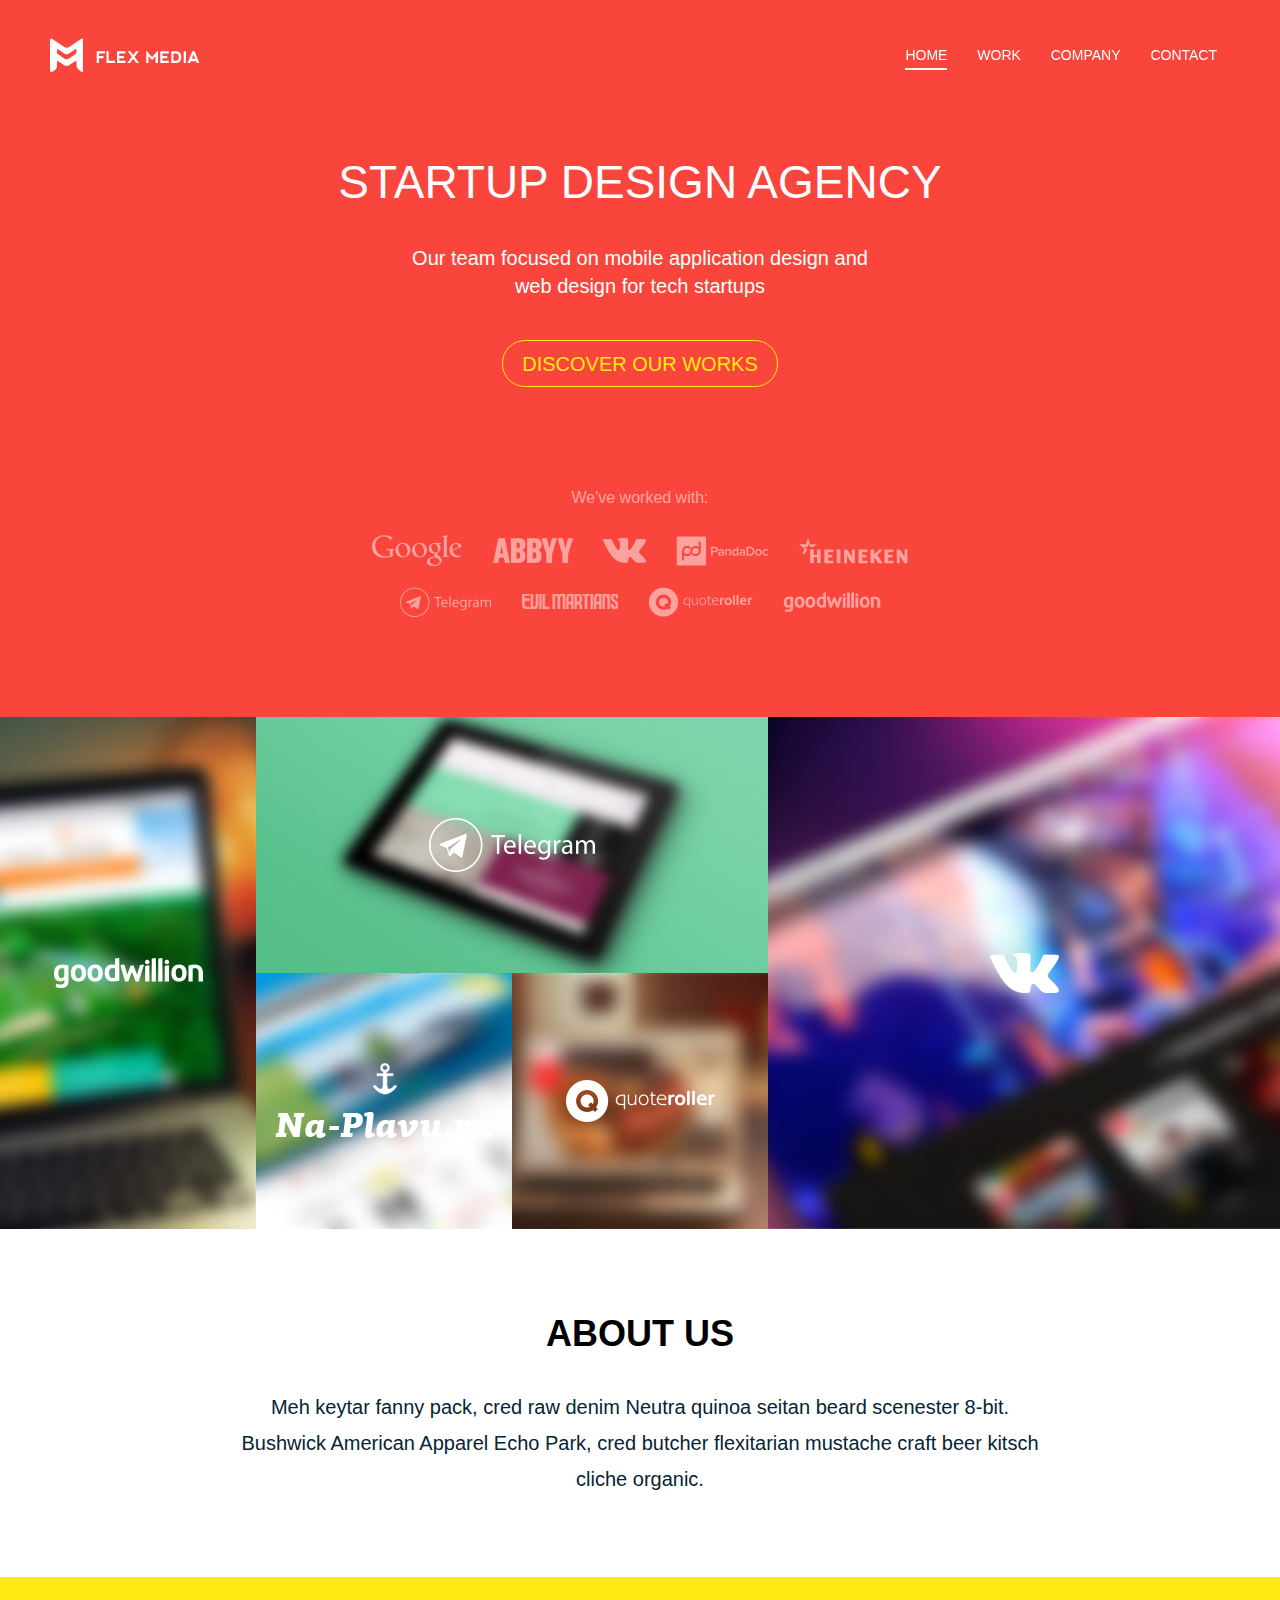
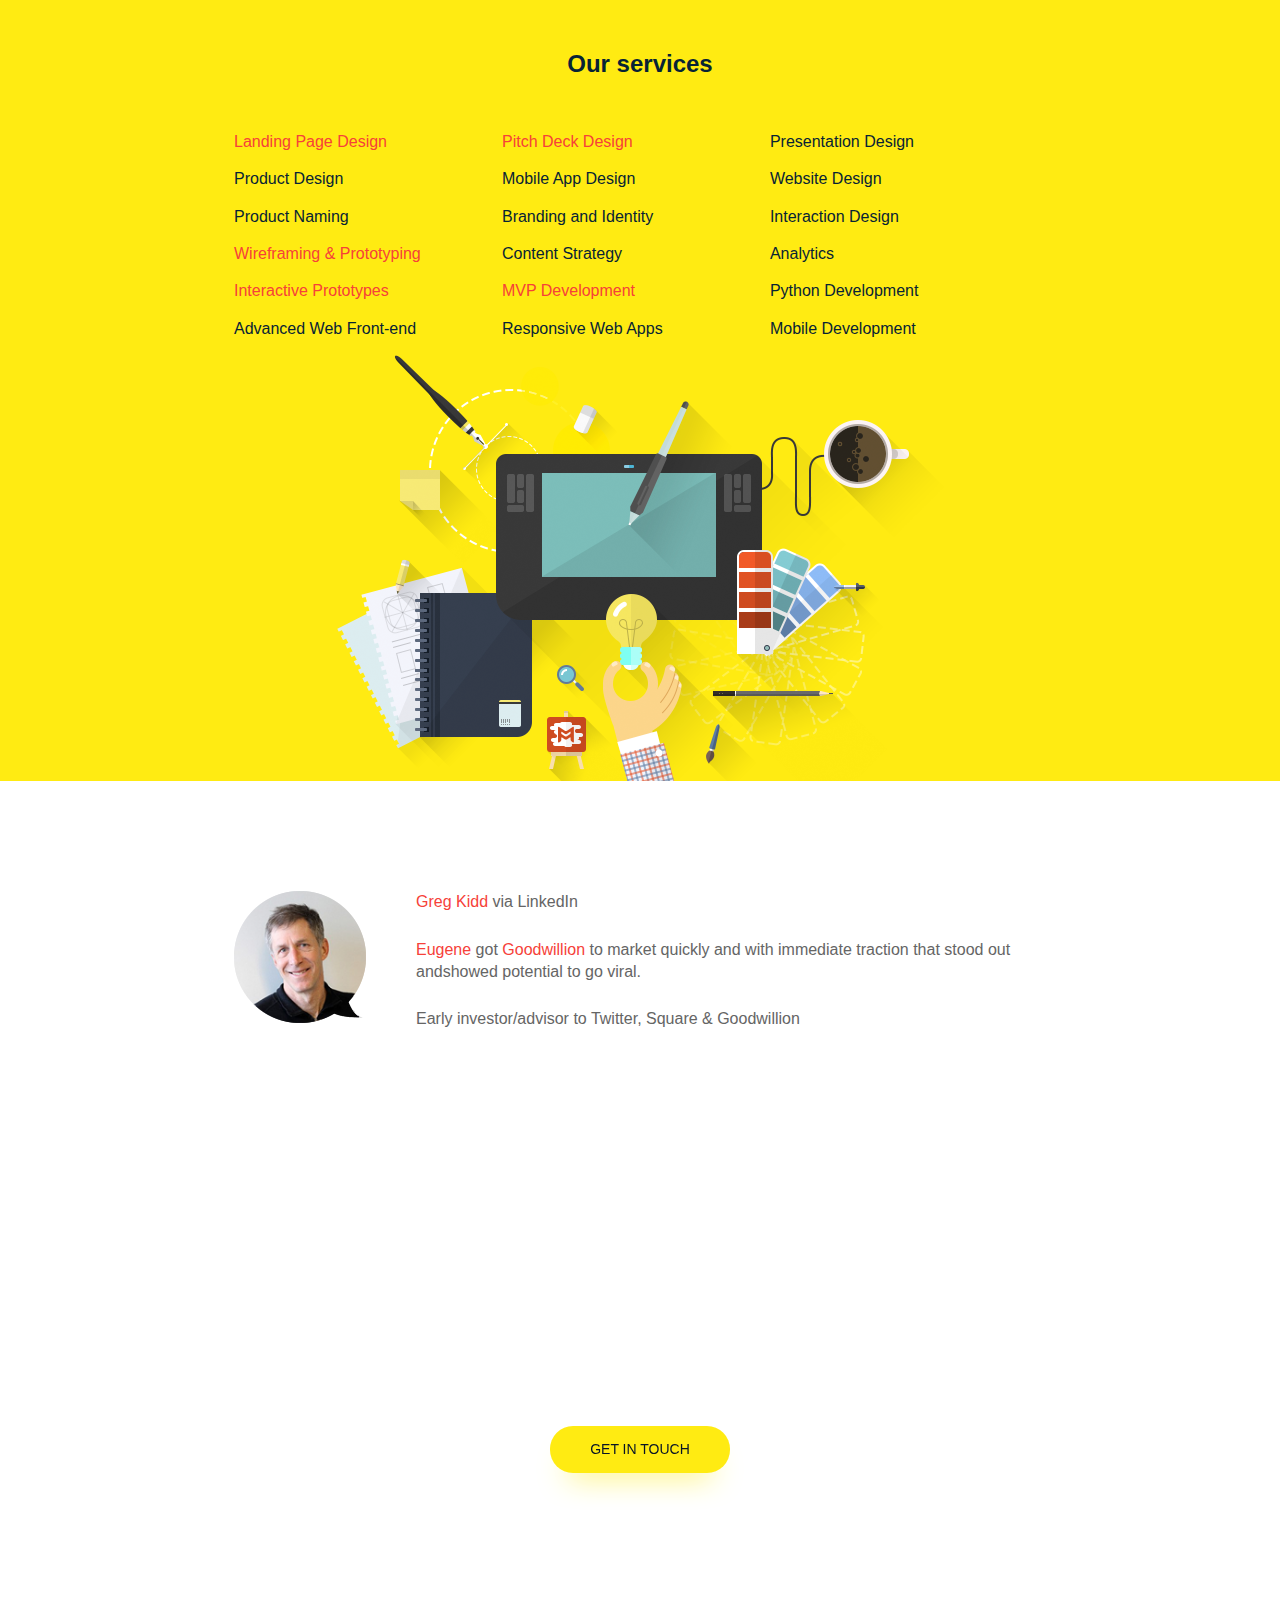
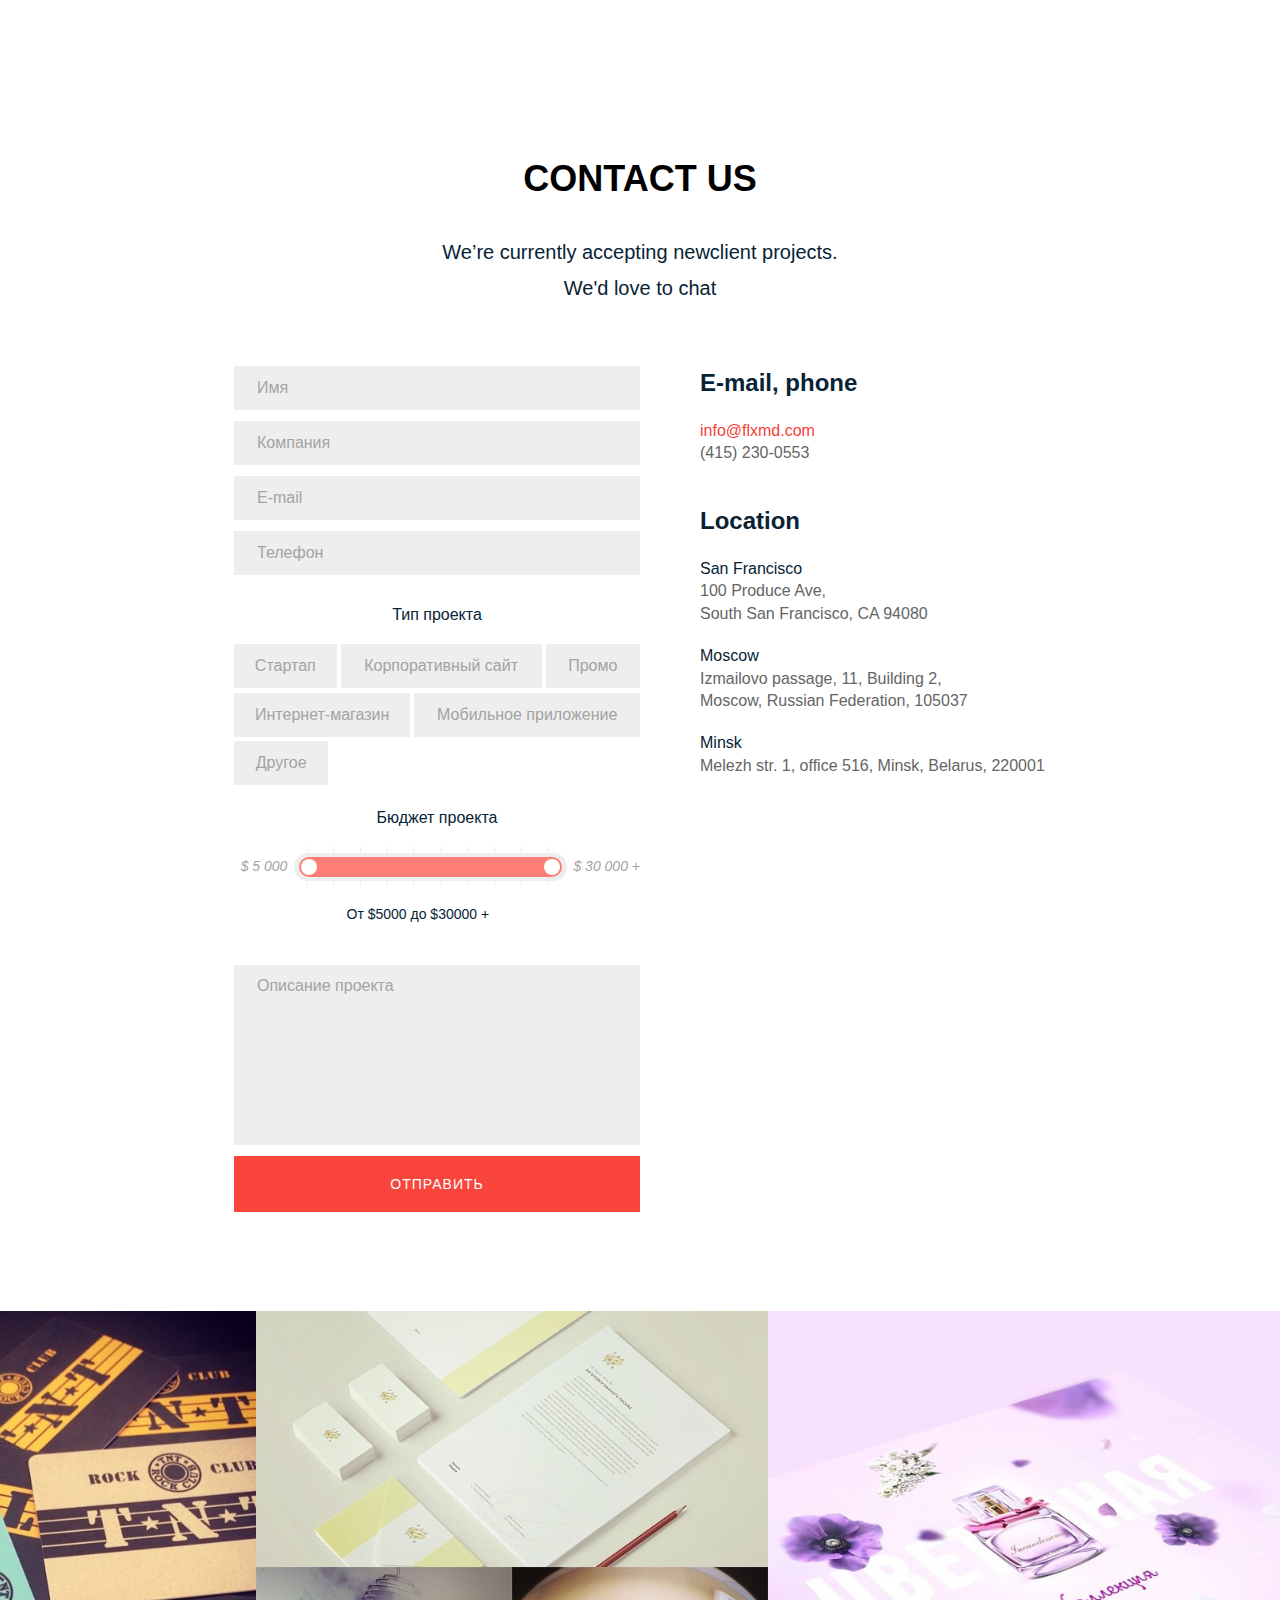
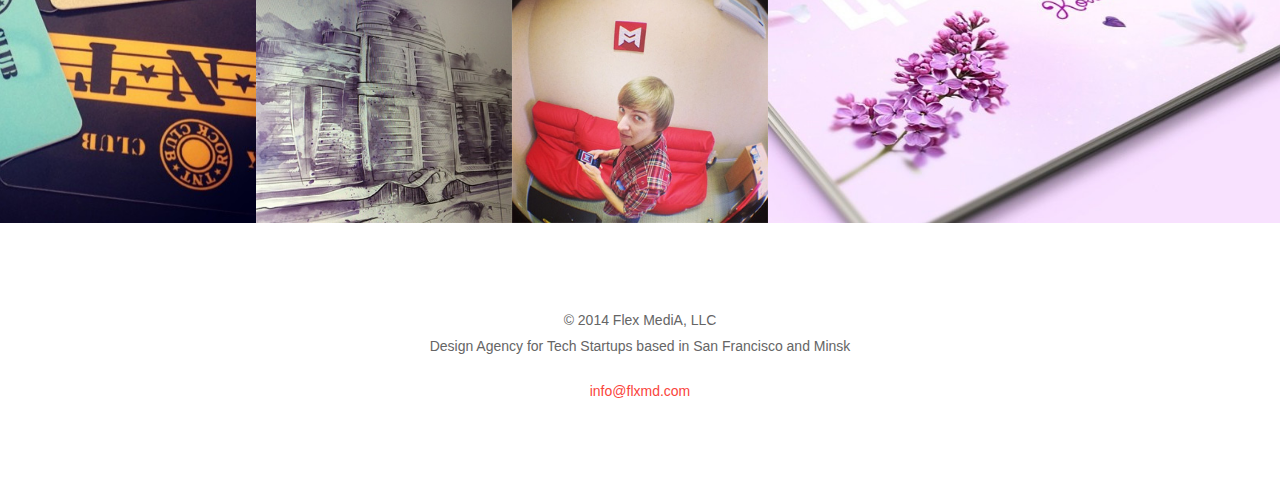
==== commit ac234f98: "upd" ====
--- a/flxmd.com/index.html
+++ b/flxmd.com/index.html
@@ -223,10 +223,10 @@
 			</div>
 			<!-- BEGIN video -->
 			<div class="video-holder">
-				<video id="video1" autoplay loop mute poster="img/clients-bg.jpg" style="height:100%; width:100%;">
-					<source src="video/tnt24.ogv" type='video/ogg'>
-					<source src="video/tnt24.mp4" type='video/mp4'>
-					<source src="video/tnt24.webm" type='video/webm'>
+				<video id="video1" autoplay loop mute poster="img/zaglushka.jpg" style="height:100%; width:100%;">
+					<source src="video/flex.ogv" type='video/ogg'>
+					<source src="video/flex.mp4" type='video/mp4'>
+					<source src="video/flex.webm" type='video/webm'>
 				</video>
 			</div>
 			<!-- END video -->
--- a/flxmd.com/css/screen.css
+++ b/flxmd.com/css/screen.css
@@ -84,18 +84,18 @@
 @font-face { font-family: ProximaNovaRegular; src: url("fonts/proximanova-reg.eot"); src: url("fonts/proximanova-reg.eot?#iefix") format("embedded-opentype"), url("fonts/proximanova-reg.woff") format("woff"), url("fonts/proximanova-reg.ttf") format("truetype"); font-weight: normal; font-style: normal; }
 @font-face { font-family: ProximaNovaBold; src: url("fonts/proximanova-bold.eot"); src: url("fonts/proximanova-bold.eot?#iefix") format("embedded-opentype"), url("fonts/proximanova-bold.woff") format("woff"), url("fonts/proximanova-bold.ttf") format("truetype"); font-weight: normal; font-style: normal; }
 @font-face { font-family: ProximaNovaLight; src: url("fonts/proximanova-light.eot"); src: url("fonts/proximanova-light.eot?#iefix") format("embedded-opentype"), url("fonts/proximanova-light.woff") format("woff"), url("fonts/proximanova-light.ttf") format("truetype"); font-weight: normal; font-style: normal; }
-body { font-family: "ProximaNovaRegular", Arial, sans-serif; font-size: 14px; line-height: 1.4; background: #444444; }
+body { font-family: "Open Sans", sans-serif; font-size: 14px; line-height: 1.4; background: #444444; }
 
 .out { background: white; }
 @media only screen and (max-width: 1024px) { .out { cursor: default; } }
 
-.h2 { padding-bottom: 30px; font-size: 46px; font-family: "ProximaNovaBold", Arial, sans-serif; text-transform: uppercase; color: white; text-align: center; }
-.h2 span { font-weight: 400; }
+.h2 { padding-bottom: 30px; font-size: 46px; font-family: "Open Sans", sans-serif; font-weight: bold; text-transform: uppercase; color: white; text-align: center; }
+.h2 span { font-weight: normal; }
 @media only screen and (max-width: 768px) { .h2 { font-size: 24px; } }
 
-.h3 { padding-bottom: 30px; font-size: 36px; font-family: "ProximaNovaBold", Arial, sans-serif; text-align: center; text-transform: uppercase; }
-
-.topper { position: relative; background: #fa453c; text-align: center; padding-top: 150px; color: white; font-size: 20px; font-family: "ProximaNovaLight", Arial, sans-serif; z-index: 99; }
+.h3 { padding-bottom: 30px; font-size: 36px; font-family: "Open Sans", sans-serif; font-weight: bold; text-align: center; text-transform: uppercase; }
+
+.topper { position: relative; background: #fa453c; text-align: center; padding-top: 150px; color: white; font-size: 20px; font-family: "Open Sans", sans-serif; z-index: 99; }
 .topper__img { font-size: 0; }
 .topper__img img { max-width: 90%; }
 .topper p { max-width: 812px; margin: 0 auto; }
@@ -112,10 +112,10 @@
 .l-sea .topper { background: #7fcbe3; }
 .topper.topper_index { padding-top: 0; }
 
-.works-link { display: inline-block; -moz-box-sizing: border-box; -webkit-box-sizing: border-box; box-sizing: border-box; height: 47px; padding: 0 19px; line-height: 47px; border-radius: 23px; border: 1px solid #ffeb12; color: #ffeb12; font-family: "ProximaNovaRegular", Arial, sans-serif; text-decoration: none; text-transform: uppercase; -moz-transition: all 250ms; -o-transition: all 250ms; -webkit-transition: all 250ms; transition: all 250ms; }
+.works-link { display: inline-block; -moz-box-sizing: border-box; -webkit-box-sizing: border-box; box-sizing: border-box; height: 47px; padding: 0 19px; line-height: 47px; border-radius: 23px; border: 1px solid #ffeb12; color: #ffeb12; font-family: "Open Sans", sans-serif; text-decoration: none; text-transform: uppercase; -moz-transition: all 250ms; -o-transition: all 250ms; -webkit-transition: all 250ms; transition: all 250ms; }
 .works-link:hover { color: #fa453c; border-color: #fa453c; background: #ffeb12; }
 
-.btn { position: relative; display: inline-block; height: 47px; line-height: 47px; padding: 0 30px; background: #fa453c; border-radius: 23px; text-decoration: none; color: white; font-family: "ProximaNovaBold", Arial, sans-serif; text-transform: uppercase; font-size: 14px; overflow: hidden; -moz-transition: background 200ms; -o-transition: background 200ms; -webkit-transition: background 200ms; transition: background 200ms; }
+.btn { position: relative; display: inline-block; height: 47px; line-height: 47px; padding: 0 30px; background: #fa453c; border-radius: 23px; text-decoration: none; color: white; font-family: "Open Sans", sans-serif; font-weight: bold; text-transform: uppercase; font-size: 14px; overflow: hidden; -moz-transition: background 200ms; -o-transition: background 200ms; -webkit-transition: background 200ms; transition: background 200ms; }
 .btn:after { content: ""; position: absolute; top: -30px; left: -73px; -moz-transform: translate3d(0, 0, 0); -ms-transform: translate3d(0, 0, 0); -webkit-transform: translate3d(0, 0, 0); transform: translate3d(0, 0, 0); background: url('../img/icons-s33cffb6934.png') 0 -912px no-repeat; width: 91px; height: 132px; -moz-transition: none; -o-transition: none; -webkit-transition: none; transition: none; }
 .btn:hover { background: #e82f25; -moz-transition: none; -o-transition: none; -webkit-transition: none; transition: none; }
 .btn:hover:after { -moz-transition: -moz-transform 250ms; -o-transition: -o-transform 250ms; -webkit-transition: -webkit-transform 250ms; transition: transform 250ms; -moz-transform: translateX(180px); -ms-transform: translateX(180px); -webkit-transform: translateX(180px); transform: translateX(180px); }
@@ -253,24 +253,24 @@
   .m-works:hover .m-works__logo { opacity: 0; -moz-transform: scale(1) translate3d(0, 0, 0); -ms-transform: scale(1) translate3d(0, 0, 0); -webkit-transform: scale(1) translate3d(0, 0, 0); transform: scale(1) translate3d(0, 0, 0); } }
 
 .about { text-align: center; max-width: 812px; margin: 0 auto; padding: 80px 20px; }
-.about p { font-family: "ProximaNovaLight", Arial, sans-serif; font-size: 20px; color: #072335; line-height: 1.8; }
+.about p { font-family: "Open Sans", sans-serif; font-size: 20px; color: #072335; line-height: 1.8; }
 
 .services-wrap { background: #ffeb12; padding-top: 70px; }
 @media only screen and (max-width: 900px) { .services-wrap { padding: 70px 20px 0; } }
 
 .services { max-width: 812px; margin: 0 auto; }
-.services__title { margin-bottom: 50px; text-align: center; font-family: "ProximaNovaBold", Arial, sans-serif; font-size: 24px; color: #072335; }
+.services__title { margin-bottom: 50px; text-align: center; font-family: "Open Sans", sans-serif; font-weight: bold; font-size: 24px; color: #072335; }
 .services__list { font-size: 0; }
-.services__list li { display: inline-block; width: 33%; margin-bottom: 15px; font-size: 16px; color: #072335; font-family: "ProximaNovaLight", Arial, sans-serif; text-decoration: none; -moz-transition: all 200ms; -o-transition: all 200ms; -webkit-transition: all 200ms; transition: all 200ms; }
+.services__list li { display: inline-block; width: 33%; margin-bottom: 15px; font-size: 16px; color: #072335; font-family: "Open Sans", sans-serif; text-decoration: none; -moz-transition: all 200ms; -o-transition: all 200ms; -webkit-transition: all 200ms; transition: all 200ms; }
 .services__list li span { color: #f64139; }
 @media only screen and (max-width: 600px) { .services__list li { width: 50%; } }
 @media only screen and (max-width: 320px) { .services__list li { width: 100%; text-align: center; } }
 .services__img { font-size: 0; text-align: center; }
 .services__img img { max-width: 90%; }
 
-.testimonials { padding: 110px 0 80px; max-width: 812px; margin: 0 auto; }
-@media only screen and (max-width: 900px) { .testimonials { padding: 110px 20px 80px; } }
-@media only screen and (max-width: 480px) { .testimonials { padding: 50px 20px 50px; } }
+.testimonials { padding: 110px 0 40px; max-width: 812px; margin: 0 auto; }
+@media only screen and (max-width: 900px) { .testimonials { padding: 110px 20px 40px; } }
+@media only screen and (max-width: 480px) { .testimonials { padding: 50px 20px 20px; } }
 .testimonials__inner { *zoom: 1; }
 .testimonials__inner:after { content: " "; display: table; clear: both; }
 .testimonials__img { position: relative; float: left; width: 132px; margin-right: 50px; font-size: 0; }
@@ -282,21 +282,21 @@
 .testimonials__content a { color: #f64139; text-decoration: none; }
 @media only screen and (max-width: 320px) { .testimonials__content { text-align: center; } }
 
-.m-clients { position: relative; padding: 263px 50px 0; height: 698px; -moz-box-sizing: border-box; -webkit-box-sizing: border-box; box-sizing: border-box; text-align: center; z-index: 1; }
-.m-clients__title { position: relative; margin-bottom: 35px; text-align: center; font-size: 24px; color: white; font-family: "ProximaNovaBold", Arial, sans-serif; z-index: 2; }
+.m-clients { position: relative; padding: 228px 50px 0; height: 598px; -moz-box-sizing: border-box; -webkit-box-sizing: border-box; box-sizing: border-box; text-align: center; z-index: 1; }
+@media only screen and (max-width: 1024px) { .m-clients { background: url(../img/zaglushka.jpg) no-repeat; background-repeat: no-repeat; background-size: cover; background-position: 50% 50%; } }
+@media only screen and (max-width: 900px) { .m-clients { height: 500px; padding: 160px 20px 0; } }
+@media only screen and (max-width: 480px) { .m-clients { height: 400px; padding: 130px 0 0; }
+  .m-clients .m-clients__title { font-size: 18px; margin-bottom: 58px; } }
+.m-clients__title { position: relative; margin-bottom: 35px; text-align: center; font-size: 24px; color: white; font-family: "Open Sans", sans-serif; font-weight: bold; z-index: 2; }
 .m-clients__img { display: inline-block; width: 190px; height: 190px; border-radius: 50%; overflow: hidden; margin-bottom: 30px; background-position: 50% 50%; background-repeat: no-repeat; }
 .m-clients__name { font-size: 18px; color: white; }
-.m-clients__job { font-family: "ProximaNovaLight", Arial, sans-serif; color: #656565; font-size: 18px; }
+.m-clients__job { font-family: "Open Sans", sans-serif; color: #656565; font-size: 18px; }
 .m-clients__btn { position: relative; font-size: 0; margin-bottom: 110px; z-index: 2; }
-@media only screen and (max-width: 1024px) { .m-clients { background: url(../img/clients-bg.jpg) no-repeat; background-repeat: no-repeat; background-size: cover; background-position: 50% 50%; } }
-@media only screen and (max-width: 900px) { .m-clients { padding: 52px 20px; } }
-@media only screen and (max-width: 480px) { .m-clients { padding: 52px 0; }
-  .m-clients .m-clients__title { font-size: 18px; margin-bottom: 58px; } }
 
 .video-holder { position: fixed; top: 110px; left: 0; z-index: 1; width: 100%; min-width: 1440px; min-height: 100%; }
 @media only screen and (max-width: 1024px) { .video-holder { display: none; } }
 
-.contacts { position: relative; padding: 100px 0 80px; background: white; z-index: 2; }
+.contacts { position: relative; padding: 60px 0 80px; background: white; z-index: 2; }
 .contacts__inner { max-width: 812px; margin: 0 auto; padding: 0 10px; }
 .contacts__topper { margin-bottom: 60px; text-align: center; font-size: 20px; color: #072335; line-height: 1.8; padding: 0 20px; }
 .contacts__wrap { *zoom: 1; }
@@ -306,10 +306,10 @@
 .contacts__right { float: right; width: 50%; -moz-box-sizing: border-box; -webkit-box-sizing: border-box; box-sizing: border-box; padding-left: 60px; }
 @media only screen and (max-width: 768px) { .contacts__right { padding-left: 10px; } }
 @media only screen and (max-width: 568px) { .contacts__right { width: 100%; text-align: center; padding: 0 10px; } }
-.contacts__block { margin-bottom: 40px; font-size: 16px; color: #656565; font-family: "ProximaNovaLight", Arial, sans-serif; }
-.contacts__block strong { font-family: "ProximaNovaRegular", Arial, sans-serif; font-weight: normal; color: #072335; }
-.contacts__block a { text-decoration: none; color: #f64139; font-family: "ProximaNovaRegular", Arial, sans-serif; }
-.contacts__title { font-size: 24px; color: #072335; font-family: "ProximaNovaBold", Arial, sans-serif; margin-bottom: 20px; }
+.contacts__block { margin-bottom: 40px; font-size: 16px; color: #656565; font-family: "Open Sans", sans-serif; }
+.contacts__block strong { font-family: "Open Sans", sans-serif; font-weight: normal; color: #072335; }
+.contacts__block a { text-decoration: none; color: #f64139; font-family: "Open Sans", sans-serif; }
+.contacts__title { font-size: 24px; color: #072335; font-family: "Open Sans", sans-serif; font-weight: bold; margin-bottom: 20px; }
 .contacts__city { margin-bottom: 20px; }
 
 .form__topper { text-align: center; font-size: 20px; margin-bottom: 50px; }
@@ -324,12 +324,12 @@
 .form__checkbox:after { content: " "; display: table; clear: both; }
 .form__checkbox .checkbox { float: left; }
 
-.input, .textarea { display: block; width: 100%; height: 44px; padding: 0 22px; -moz-box-sizing: border-box; -webkit-box-sizing: border-box; box-sizing: border-box; border: 1px solid #eeeeee; background: #eeeeee; -moz-transition: all 200ms; -o-transition: all 200ms; -webkit-transition: all 200ms; transition: all 200ms; font-family: "ProximaNovaRegular", Arial, sans-serif; font-size: 16px; color: #072335; }
-.input:-ms-input-placeholder, .textarea:-ms-input-placeholder { font-family: "ProximaNovaLight", Arial, sans-serif; font-size: 16px; color: #a3a3a3; }
-.input:-moz-placeholder, .textarea:-moz-placeholder { font-family: "ProximaNovaLight", Arial, sans-serif; font-size: 16px; color: #a3a3a3; }
-.input::-moz-placeholder, .textarea::-moz-placeholder { font-family: "ProximaNovaLight", Arial, sans-serif; font-size: 16px; color: #a3a3a3; }
-.input::-webkit-input-placeholder, .textarea::-webkit-input-placeholder { font-family: "ProximaNovaLight", Arial, sans-serif; font-size: 16px; color: #a3a3a3; }
-.input::placeholder, .textarea::placeholder { font-family: "ProximaNovaLight", Arial, sans-serif; font-size: 16px; color: #a3a3a3; }
+.input, .textarea { display: block; width: 100%; height: 44px; padding: 0 22px; -moz-box-sizing: border-box; -webkit-box-sizing: border-box; box-sizing: border-box; border: 1px solid #eeeeee; background: #eeeeee; -moz-transition: all 200ms; -o-transition: all 200ms; -webkit-transition: all 200ms; transition: all 200ms; font-family: "Open Sans", sans-serif; font-size: 16px; color: #072335; }
+.input:-ms-input-placeholder, .textarea:-ms-input-placeholder { font-family: "Open Sans", sans-serif; font-size: 16px; color: #a3a3a3; }
+.input:-moz-placeholder, .textarea:-moz-placeholder { font-family: "Open Sans", sans-serif; font-size: 16px; color: #a3a3a3; }
+.input::-moz-placeholder, .textarea::-moz-placeholder { font-family: "Open Sans", sans-serif; font-size: 16px; color: #a3a3a3; }
+.input::-webkit-input-placeholder, .textarea::-webkit-input-placeholder { font-family: "Open Sans", sans-serif; font-size: 16px; color: #a3a3a3; }
+.input::placeholder, .textarea::placeholder { font-family: "Open Sans", sans-serif; font-size: 16px; color: #a3a3a3; }
 .input:hover, .textarea:hover { border-color: #ebeaea; background: white; }
 .input:focus, .textarea:focus { border-color: #ebeaea; background: white; }
 .input.error, .textarea.error { background: #fca9a5; border-color: #fca9a5; color: #df3027; }
@@ -421,6 +421,6 @@
 .select__dropdown li a:hover { background: whitesmoke; }
 
 .footer { position: relative; background: white; z-index: 2; }
-.footer__inner { padding: 85px 20px 90px; text-align: center; font-size: 14px; color: #656565; font-family: "ProximaNovaLight", Arial, sans-serif; line-height: 1.8; }
+.footer__inner { padding: 85px 20px 90px; text-align: center; font-size: 14px; color: #656565; font-family: "Open Sans", sans-serif; line-height: 1.8; }
 .footer__inner a { color: #fa453c; text-decoration: none; }
 .footer__mail { padding-top: 20px; }
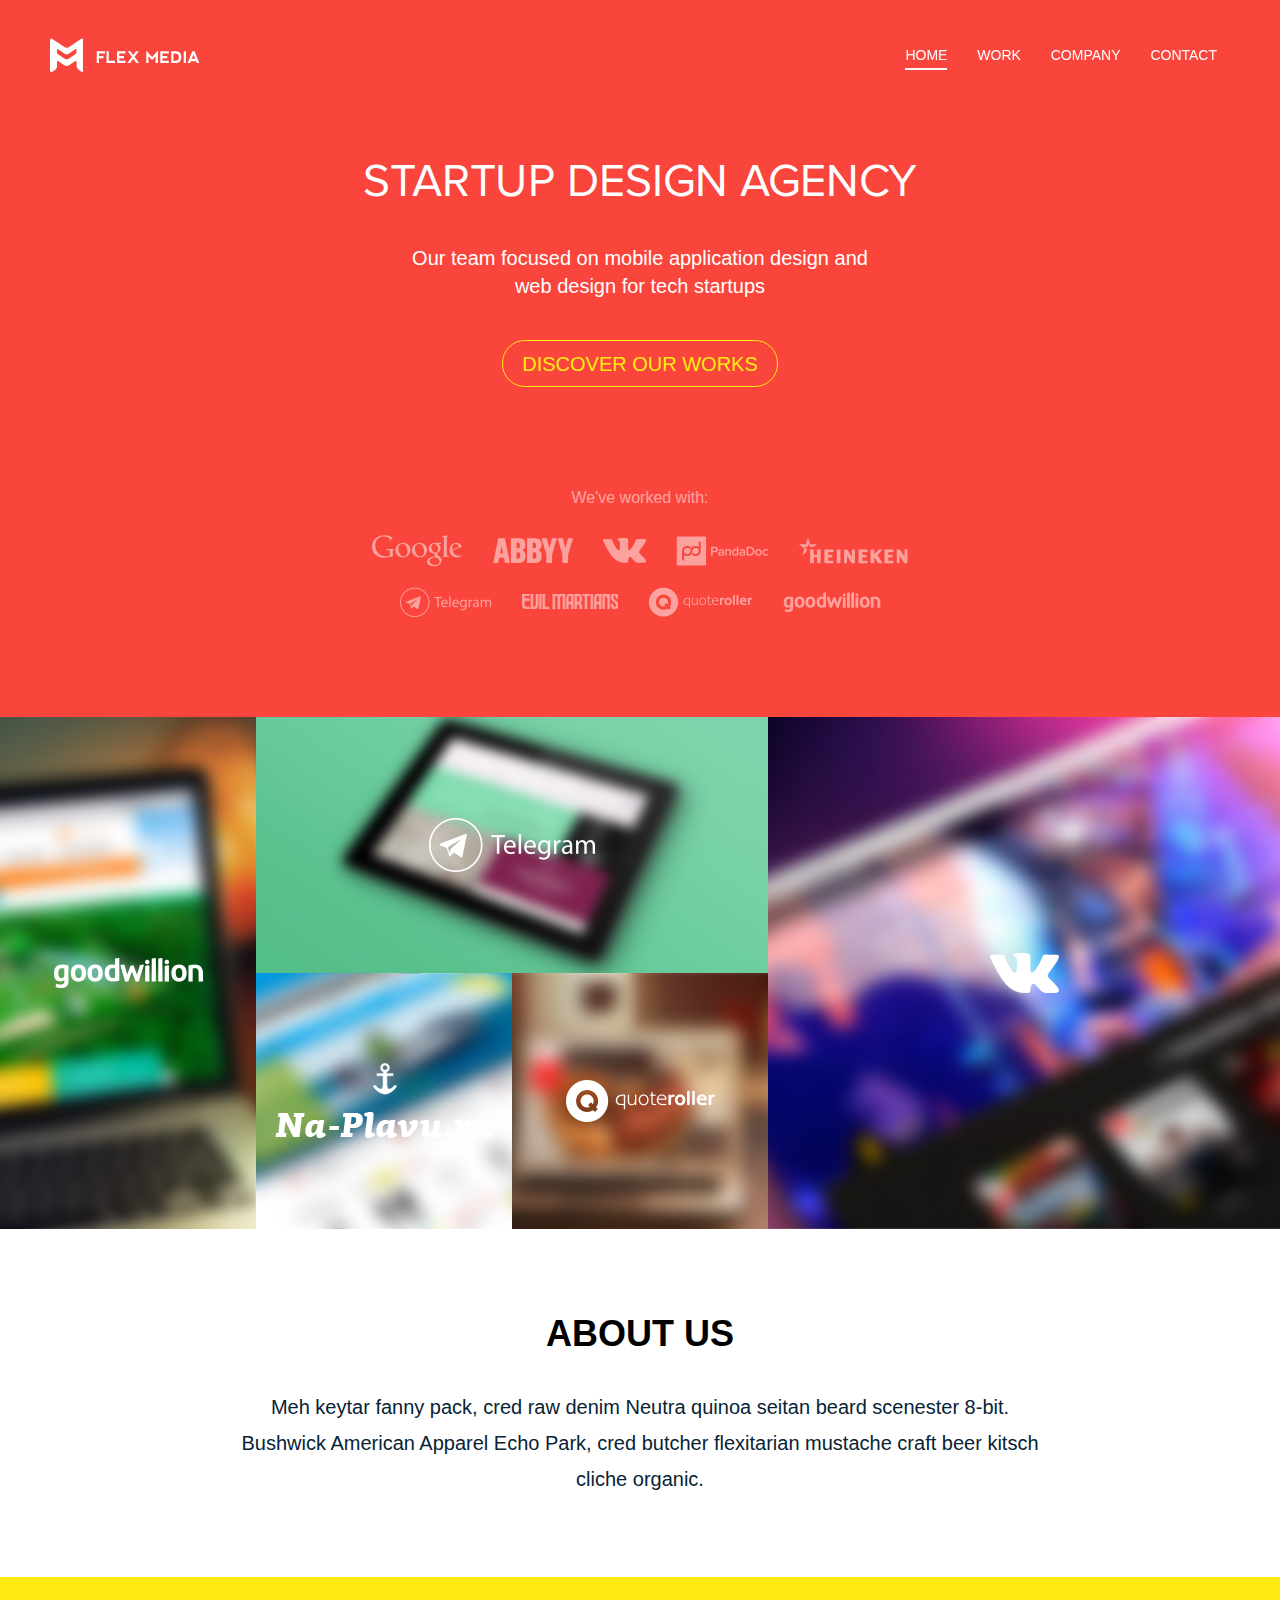
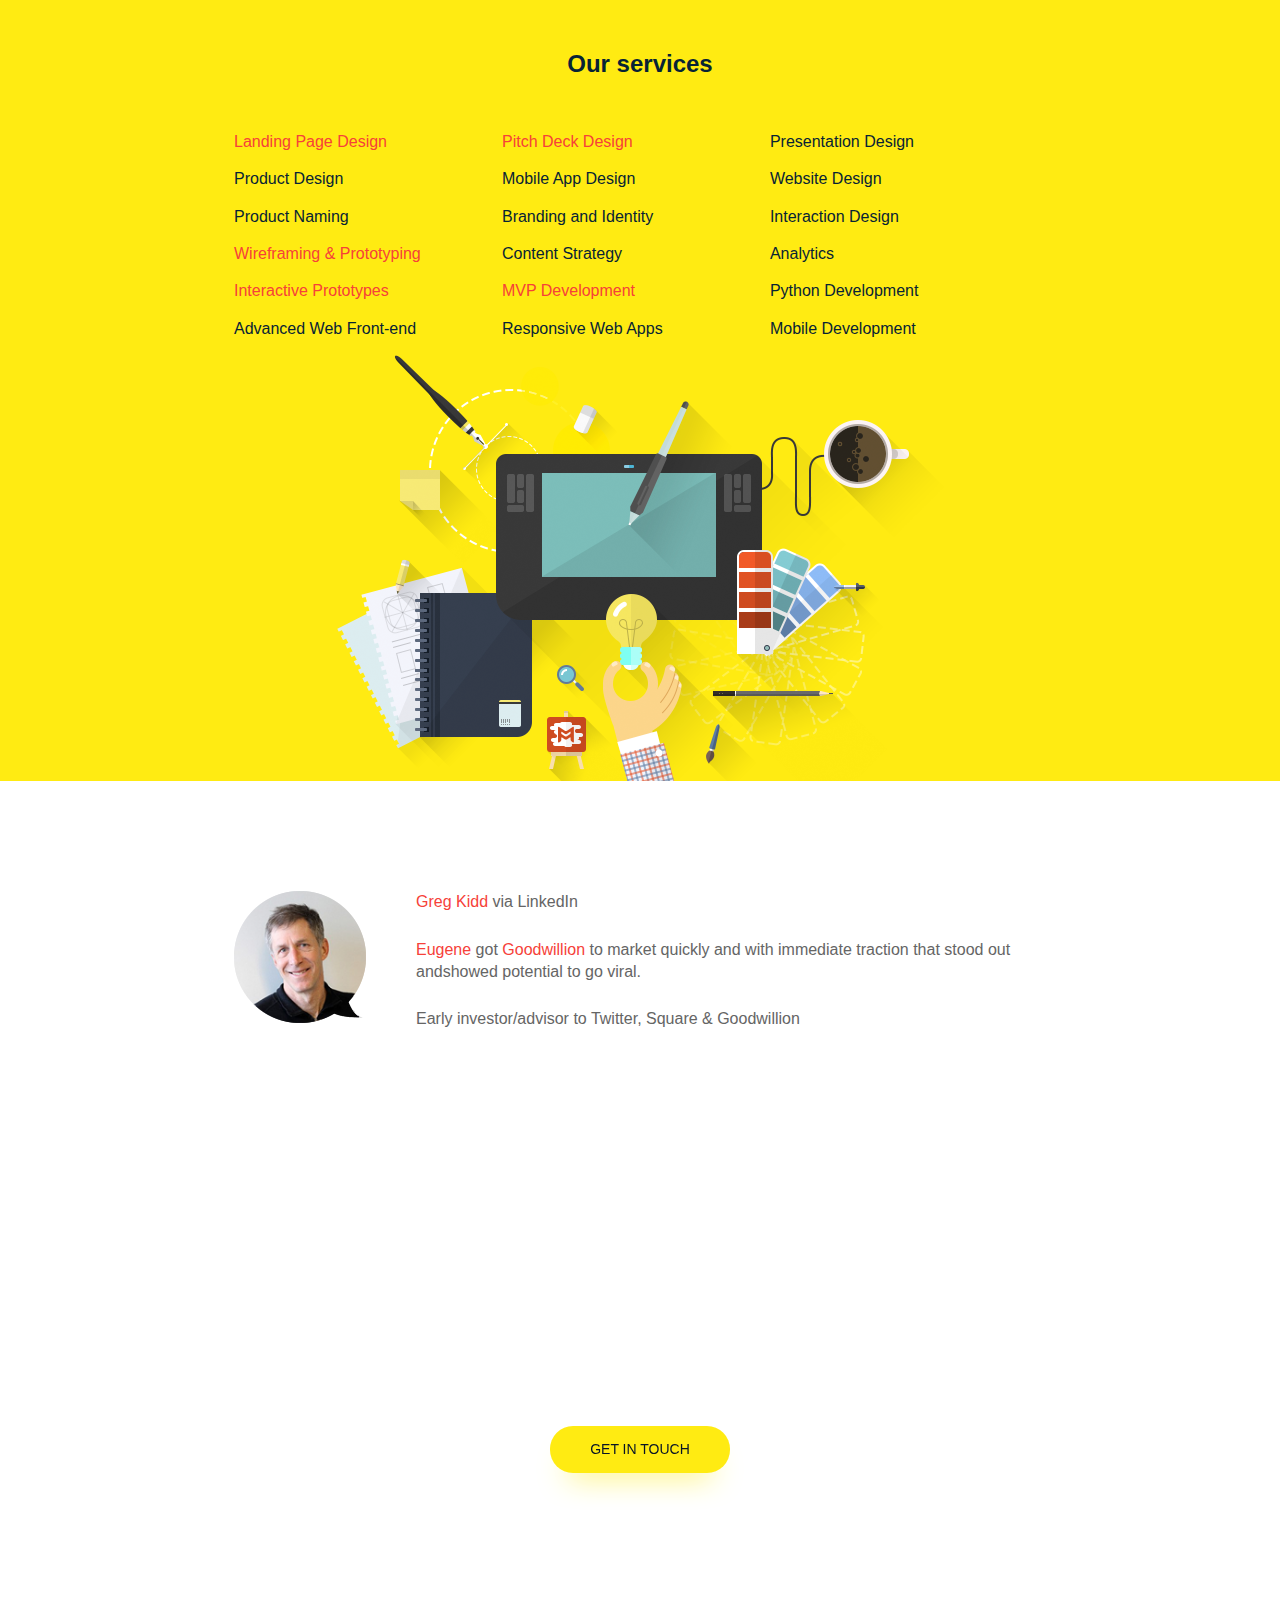
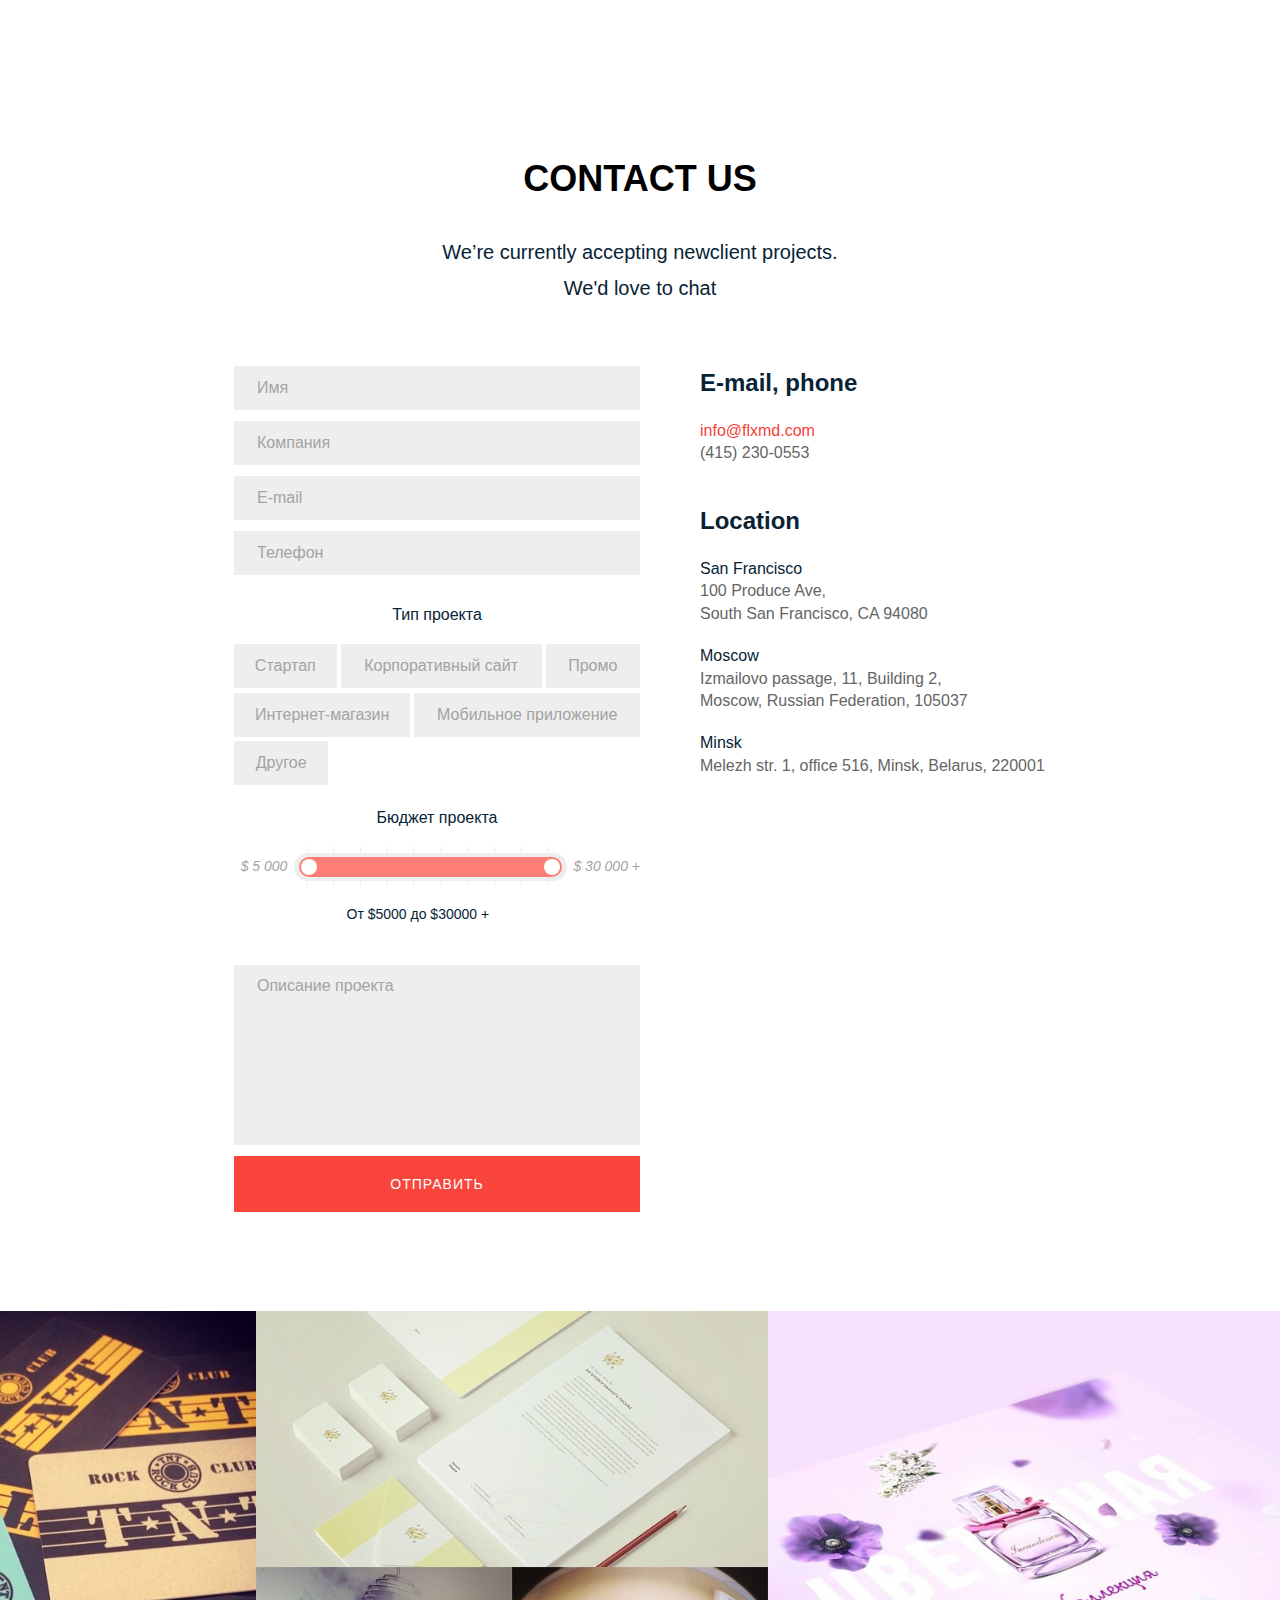
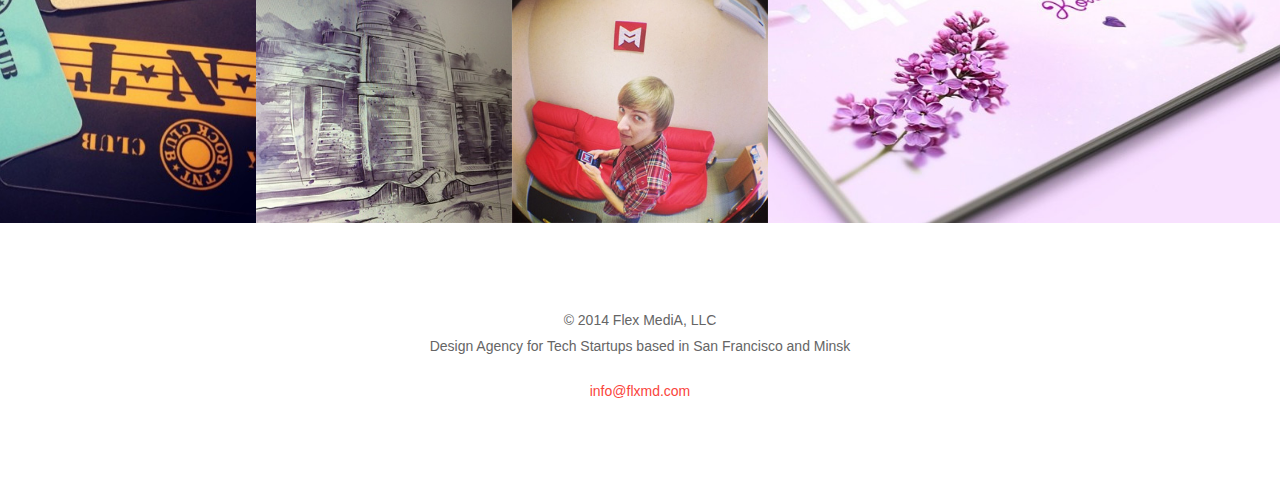
==== commit 20fa802a: "phone mask added" ====
--- a/flxmd.com/index.html
+++ b/flxmd.com/index.html
@@ -14,6 +14,7 @@
 	<script src="js/lib/classie.js"></script>
 	<script src="js/lib/jquery.touchSwipe.min.js"></script>
 	<script src="js/lib/progressButton.js"></script>
+	<script src="js/lib/jquery.mask.min.js"></script>
 	<script src="js/lib/jquery.form-validator.min.js"></script>
 	<script src="js/common.js"></script>
 	<!--[if IE]><script src="js/lib/html5shiv.js"></script><![endif]-->
@@ -255,7 +256,7 @@
   	  				<input type="text" class="input" placeholder="E-mail" name="email" data-validation="email">
   	  			</label>
   	  			<label class="form__item">
-  	  				<input type="text" class="input" placeholder="Телефон" name="tel" data-validation="number" data-validation-allowing="positive">
+  	  				<input type="text" class="input input_tel" placeholder="Телефон" name="tel" data-validation="length" data-validation-length="min18">
   	  			</label>
   	  			<div class="form__name">Тип проекта</div>
   	  			<div class="form__checkbox">
--- a/flxmd.com/css/screen.css
+++ b/flxmd.com/css/screen.css
@@ -89,8 +89,7 @@
 .out { background: white; }
 @media only screen and (max-width: 1024px) { .out { cursor: default; } }
 
-.h2 { padding-bottom: 30px; font-size: 46px; font-family: "Open Sans", sans-serif; font-weight: bold; text-transform: uppercase; color: white; text-align: center; }
-.h2 span { font-weight: normal; }
+.h2 { padding-bottom: 30px; font-size: 46px; font-family: "ProximaNovaRegular", Arial, sans-serif; font-weight: normal; text-transform: uppercase; color: white; text-align: center; }
 @media only screen and (max-width: 768px) { .h2 { font-size: 24px; } }
 
 .h3 { padding-bottom: 30px; font-size: 36px; font-family: "Open Sans", sans-serif; font-weight: bold; text-align: center; text-transform: uppercase; }
